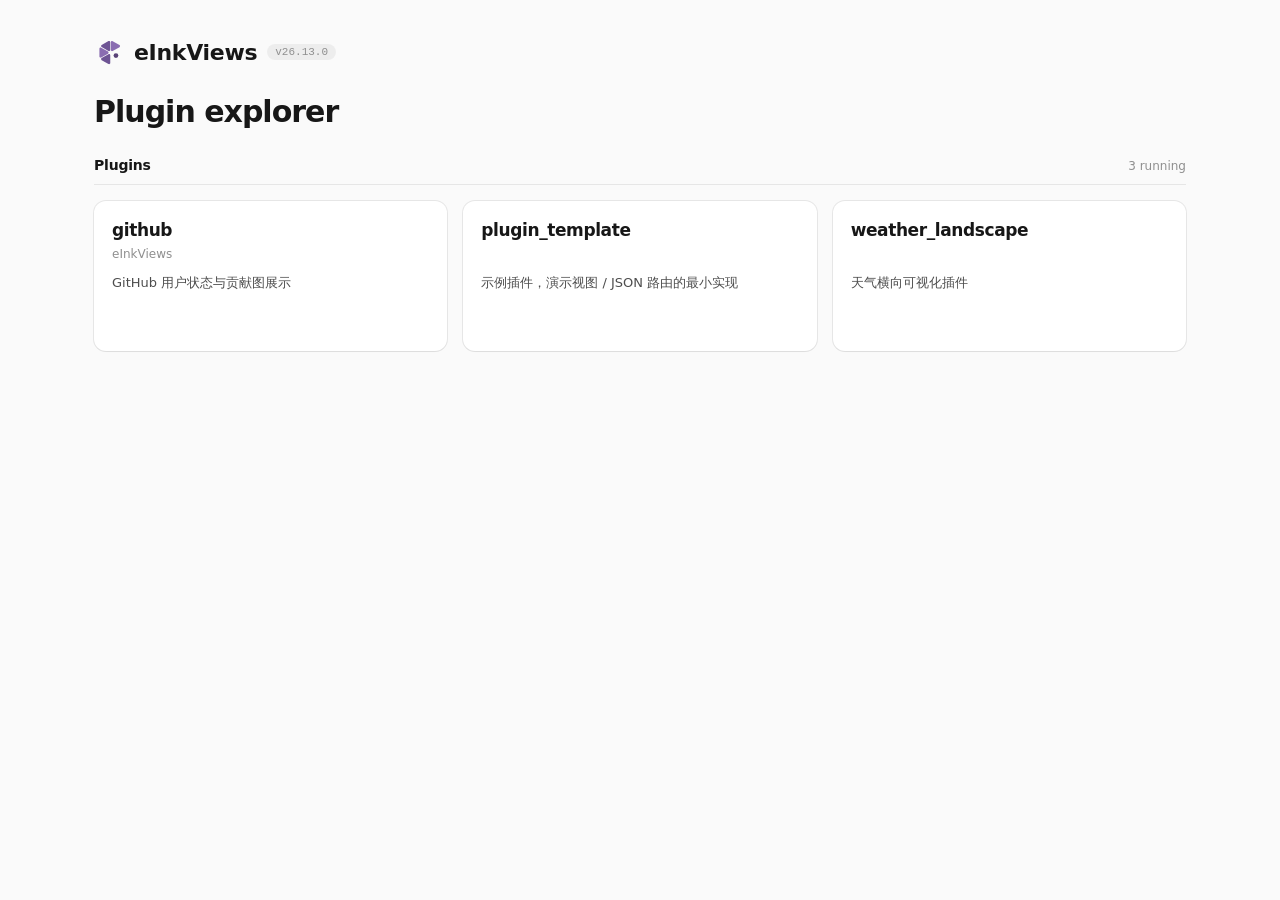
==== public/pages/explore.html @ c22cc6dc "00" ====
<!DOCTYPE html>
<html lang="en">
<head>
<meta charset="utf-8">
<meta name="viewport" content="width=device-width,initial-scale=1.0">
<title>Plugin explorer</title>
<style>

/* ============================================================
   Geist 设计令牌（唯一来源：面板、用户控制台、登录/注册/找回密码/首次改密页共用）
   ------------------------------------------------------------
   --ds-* 色阶/阴影/焦点环/动效全部取自 Vercel Geist 官方文档页面加载的 CSS bundle
   （vercel.com/geist/*）。浅色在 :root，深色在 .dark —— .dark 挂在 <html> 上，
   由 <script>(function(){try{var t=localStorage.getItem('ink_theme');if(t==='dark'||(t!=='light'&&window.matchMedia&&window.matchMedia('(prefers-color-scheme:dark)').matches))document.documentElement.className+=' dark'}catch(e){}})();</script> 在任何绘制之前定妥，因此不会闪一下白底再变黑。

   .dark 与 :root 的特异性相同（都是 0,1,0），靠**源序在后**取胜，所以 .dark 必须写在 :root 之后。

   下半段是**语义别名**（--bg/--fg/--line/...）：组件层只认这些名字，改主题时只动上面的原始令牌。
   别名一律写成 var(--ds-*) 的引用而不是字面量 —— 自定义属性在使用时才求值，.dark 覆盖原始令牌后
   别名自动跟着变，不必在 .dark 里再抄一遍。
   ============================================================ */
:root{
  /* ---------- 背景（Background 1 = 默认背景，Background 2 = 次级背景） ---------- */
  --ds-background-100:#fff;
  --ds-background-200:#fafafa;

  /* ---------- 灰阶 gray 100–1000 ---------- */
  --ds-gray-100:#f2f2f2;--ds-gray-200:#ebebeb;--ds-gray-300:#e6e6e6;--ds-gray-400:#eaeaea;
  --ds-gray-500:#c9c9c9;--ds-gray-600:#a8a8a8;--ds-gray-700:#8f8f8f;--ds-gray-800:#7d7d7d;
  --ds-gray-900:#4d4d4d;--ds-gray-1000:#171717;

  /* ---------- 灰阶 alpha（黑透明）：边框与 hover 底一律用它，深色下自动换成白透明 ---------- */
  --ds-gray-alpha-100:#0000000d;--ds-gray-alpha-200:#00000015;--ds-gray-alpha-300:#0000001a;
  --ds-gray-alpha-400:#00000014;--ds-gray-alpha-500:#00000036;--ds-gray-alpha-600:#0000003d;
  --ds-gray-alpha-700:#00000070;--ds-gray-alpha-800:#00000082;--ds-gray-alpha-900:#000000b3;
  --ds-gray-alpha-1000:#000000e8;

  /* ---------- 强调色 Blue（Vercel 蓝） ---------- */
  --ds-blue-100:#f0f7ff;--ds-blue-200:#eaf4ff;--ds-blue-300:#e0efff;--ds-blue-400:#cce7ff;
  --ds-blue-500:#97ccff;--ds-blue-600:#51aeff;--ds-blue-700:#0070f7;--ds-blue-800:#005edc;
  --ds-blue-900:#0064e2;--ds-blue-1000:#002453;

  /* ---------- 状态色：红 / 琥珀 / 绿 / 青 / 紫 / 粉 ---------- */
  --ds-red-100:#ffeef0;--ds-red-200:#ffe9ea;--ds-red-300:#ffe4e5;--ds-red-400:#ffd8d7;
  --ds-red-500:#ffb5b6;--ds-red-600:#ff6a6e;--ds-red-700:#fc0035;--ds-red-800:#e70022;
  --ds-red-900:#d60020;--ds-red-1000:#46000c;

  --ds-amber-100:#fff6e1;--ds-amber-200:#fff4d4;--ds-amber-300:#fff1c8;--ds-amber-400:#ffdd84;
  --ds-amber-500:#ffc85e;--ds-amber-600:#fa0;--ds-amber-700:#ffb200;--ds-amber-800:#f90;
  --ds-amber-900:#a64f00;--ds-amber-1000:#541c00;

  --ds-green-100:#ecfdec;--ds-green-200:#e5fce7;--ds-green-300:#d3fad1;--ds-green-400:#b9f5bc;
  --ds-green-500:#82eb8d;--ds-green-600:#4ce15e;--ds-green-700:#28a948;--ds-green-800:#279141;
  --ds-green-900:#107d32;--ds-green-1000:#00370d;

  --ds-teal-600:#00e2c4;--ds-teal-700:#00a694;
  --ds-purple-600:#c77dff;--ds-purple-700:#9f00f4;
  --ds-pink-600:#f97ea7;--ds-pink-700:#f22782;

  /* ---------- 阴影（官方六级 + 语义组合） ---------- */
  --ds-shadow-2xs:0px 1px 1px #0000000a;
  --ds-shadow-xs:0px 1px 2px #0000000a;
  --ds-shadow-small:0px 2px 2px #0000000a;
  --ds-shadow-medium:0px 2px 2px #0000000a,0px 8px 8px -8px #0000000a;
  --ds-shadow-large:0px 2px 2px #0000000a,0px 8px 16px -4px #0000000a;
  --ds-shadow-xl:0px 1px 1px #00000005,0px 4px 8px -4px #0000000a,0px 16px 24px -8px #0000000f;
  --ds-shadow-2xl:0px 1px 1px #00000005,0px 8px 16px -4px #0000000a,0px 24px 32px -8px #0000000f;

  /* ---------- 圆角 / 尺寸 / 间距 ---------- */
  --geist-radius:6px;
  --geist-radius-surface:12px;
  --geist-radius-fullscreen:16px;
  --geist-space:4px;--geist-space-2x:8px;--geist-space-3x:12px;--geist-space-4x:16px;
  --geist-space-6x:24px;--geist-space-8x:32px;
  --geist-size-small:32px;--geist-size-medium:36px;--geist-size-large:40px;

  /* ---------- 焦点环 / 动效 / 层级 ---------- */
  --ds-focus-color:var(--ds-blue-900);
  --ds-focus-ring:0 0 0 2px var(--ds-background-100),0 0 0 4px var(--ds-focus-color);
  --ds-motion-swift:cubic-bezier(.175,.885,.32,1.1);
  --motion-fast:.15s var(--ds-motion-swift);
  --motion-pop:.2s var(--ds-motion-swift);
  --ds-z-drawer:200;--ds-z-modal:300;--ds-z-menu:2001;--ds-z-toast:5000;--ds-z-tooltip:99999;

  /* ============ 语义别名（组件层只认这些） ============ */
  --sans:ui-sans-serif,system-ui,-apple-system,BlinkMacSystemFont,"Segoe UI",Roboto,"Helvetica Neue",Arial,"PingFang SC","Microsoft YaHei",sans-serif;
  --mono:ui-monospace,SFMono-Regular,"Segoe UI Mono",Menlo,Monaco,Consolas,"Liberation Mono","Courier New",monospace;

  --bg:var(--ds-background-200);        /* 页面底色 */
  --fg:var(--ds-gray-1000);             /* 主文字 */
  --fg2:var(--ds-gray-900);             /* 次级文字 */
  --fg3:var(--ds-gray-700);             /* 三级文字 / 图标 */
  --faint:var(--ds-gray-600);
  --line:var(--ds-gray-alpha-400);      /* 分隔线 / 控件描边 */
  --line-soft:var(--ds-gray-alpha-100); /* 表格行间细分隔 */
  --soft:var(--ds-gray-alpha-100);      /* hover 底 */
  --soft-2:var(--ds-gray-alpha-200);    /* 选中底（Geist 侧栏激活态就是这一档） */
  --track:var(--ds-gray-400);

  --blue:var(--ds-blue-700);--blue-deep:var(--ds-blue-800);--blue-soft:var(--ds-blue-300);
  --red:var(--ds-red-700);--red-deep:var(--ds-red-800);
  --green:var(--ds-green-700);
  --orange:var(--ds-amber-700);--orange-deep:var(--ds-amber-900);--orange-soft:var(--ds-amber-100);
  --violet:var(--ds-purple-700);

  --ring:0 0 0 1px var(--line);
  /* 遮罩层：浅色下压暗页面、深色下页面本来就是黑的，得压得更狠一点才看得出「页面被盖住」 */
  --scrim:rgba(23,23,23,.45);
  /* 顶栏底色（半透明 + 高斯模糊，滚动时内容从底下透出来）：与页面底色同系，带一点点透明度 */
  --topbar:rgba(250,250,250,.85);
  --card-shadow:0 0 0 1px var(--line),var(--ds-shadow-2xs);
  --sh-1:0 0 0 1px var(--line),var(--ds-shadow-2xs);
  --sh-2:0 0 0 1px var(--line),0 1px 1px #00000005,0 4px 8px -4px #0000000a,0 16px 24px -8px #0000000f;
  --sh-modal:0 0 0 1px var(--line),0 1px 1px #00000005,0 8px 16px -4px #0000000a,0 24px 32px -8px #0000000f;
  --r-sm:var(--geist-radius);--r-md:var(--geist-radius-surface);--r-lg:var(--geist-radius-fullscreen);
}
/* ---------- 深色：只覆盖原始令牌，别名自动跟着翻 ---------- */
.dark{
  --ds-background-100:#000;
  --ds-background-200:#000;

  --ds-gray-100:#1a1a1a;--ds-gray-200:#1f1f1f;--ds-gray-300:#292929;--ds-gray-400:#2e2e2e;
  --ds-gray-500:#454545;--ds-gray-600:#878787;--ds-gray-700:#8f8f8f;--ds-gray-800:#7d7d7d;
  --ds-gray-900:#a0a0a0;--ds-gray-1000:#ededed;

  --ds-gray-alpha-100:#ffffff0f;--ds-gray-alpha-200:#ffffff17;--ds-gray-alpha-300:#ffffff1a;
  --ds-gray-alpha-400:#ffffff14;--ds-gray-alpha-500:#ffffff36;--ds-gray-alpha-600:#ffffff3d;
  --ds-gray-alpha-700:#ffffff70;--ds-gray-alpha-800:#ffffff82;--ds-gray-alpha-900:#ffffffb3;
  --ds-gray-alpha-1000:#ffffffeb;

  --ds-blue-100:#06193a;--ds-blue-200:#022248;--ds-blue-300:#002f62;--ds-blue-400:#003771;
  --ds-blue-500:#004287;--ds-blue-600:#0090ff;--ds-blue-700:#0071f6;--ds-blue-800:#005fd8;
  --ds-blue-900:#50a8ff;--ds-blue-1000:#ebf6ff;

  --ds-red-100:#460008;--ds-red-600:#ff3a41;--ds-red-700:#f13242;--ds-red-800:#e2162a;
  --ds-red-900:#ff5e63;--ds-red-1000:#ffd5d8;

  --ds-amber-100:#291800;--ds-amber-600:#e99c00;--ds-amber-700:#ffb200;--ds-amber-800:#f90;
  --ds-amber-900:#f90;--ds-amber-1000:#fff3d9;

  --ds-green-100:#00330a;--ds-green-600:#4ce15e;--ds-green-700:#00ab3e;--ds-green-800:#009335;
  --ds-green-900:#00ca52;--ds-green-1000:#ddffd8;

  --ds-teal-600:#00e2c4;--ds-teal-700:#00a794;
  --ds-purple-600:#c77dff;--ds-purple-700:#9440d5;
  --ds-pink-600:#b90056;--ds-pink-700:#f12b82;

  --ds-focus-color:var(--ds-blue-900);  /* 深色 blue-900 = #50a8ff */
  --ds-focus-ring:0 0 0 2px var(--ds-background-100),0 0 0 4px var(--ds-focus-color);
  --scrim:rgba(0,0,0,.7);
  --topbar:rgba(0,0,0,.72);
}

/* ============ 共享 UI：浮层通知 / 弹窗 / 按钮态 ============ */
/* 滚动条统一隐藏：滚动本身照常可用（滚轮 / 触控板 / 键盘 / 触摸都不受影响），只是不画那根条。
   面板里存在多处内部滚动区（侧栏、弹窗、卡片背面），滚动条时有时无会让内容区宽度来回跳，
   同一次会话里也会出现两种粗细的条，故收口到这一处、所有页面口径一致。 */
*{scrollbar-width:none;-ms-overflow-style:none}
*::-webkit-scrollbar{width:0;height:0;display:none}
.toasts{position:fixed;top:16px;right:16px;z-index:500;display:flex;flex-direction:column;gap:10px;width:340px;max-width:calc(100vw - 32px);pointer-events:none}
.toast{display:flex;align-items:flex-start;gap:10px;padding:12px 13px;border-radius:12px;background:var(--ds-background-100);color:var(--fg,#171717);font-size:13px;line-height:1.5;box-shadow:var(--sh-2,0 0 0 1px rgba(0,0,0,.08),0 4px 8px rgba(0,0,0,.06));pointer-events:auto;animation:toastIn .22s cubic-bezier(.2,.8,.3,1)}
.toast.out{animation:toastOut .16s ease forwards}
@keyframes toastIn{from{opacity:0;transform:translateX(14px) scale(.98)}to{opacity:1;transform:none}}
@keyframes toastOut{to{opacity:0;transform:translateX(14px) scale(.98)}}
.toast .ic{width:18px;height:18px;border-radius:50%;flex-shrink:0;display:flex;align-items:center;justify-content:center;font-size:11px;font-weight:600;color:#fff;margin-top:1px}
/* success 走 link 蓝、info 走中性灰：两者都取蓝的话「成功」与「提示」在视觉上分不开 */
.toast.success .ic{background:var(--blue,#0070f3)}
.toast.error .ic{background:var(--red,#ee0000)}
.toast.info .ic{background:var(--fg3,#8f8f8f)}
.toast.warn .ic{background:var(--orange-deep,#ab570a)}
.toast .tx{flex:1;min-width:0;word-break:break-word}
.toast .tx b{display:block;font-weight:600;margin-bottom:2px}
.toast .x{cursor:pointer;color:var(--fg3,#8f8f8f);font-size:15px;line-height:1;padding:0 2px;flex-shrink:0}
.toast .x:hover{color:var(--fg,#171717)}
.modal-overlay{position:fixed;inset:0;background:var(--scrim,rgba(23,23,23,.45));z-index:400;display:flex;align-items:center;justify-content:center;padding:20px}
/* 全项目的内容型弹窗统一一档尺寸：固定宽 960px、固定高 640px，窄 / 矮视口靠 min() 自动
   收缩、不溢出。高度必须是 height（不是 min-height）：账号详情在 API Keys / 额度 / 用量 /
   设备 之间切换、各列表数据量不同，弹窗尺寸都要纹丝不动，内容超出就落在弹窗内滚动，
   绝不随内容多寡「蹦跳」。确认 / 告知框是刻意紧凑的另一档，见下方 .modal.confirm */
.modal{display:flex;flex-direction:column;background:var(--ds-background-100);border-radius:var(--r-lg,16px);padding:28px 30px;width:min(960px,100%);height:min(640px,86vh);overflow:hidden;box-shadow:var(--sh-2,0 0 0 1px rgba(0,0,0,.08),0 4px 8px rgba(0,0,0,.06));animation:modalIn .18s ease}
@keyframes modalIn{from{opacity:0;transform:scale(.97)}to{opacity:1;transform:scale(1)}}
/* 容器只为「把焦点接进弹窗」而可聚焦（tabindex=-1），不该画出焦点框 */
.modal:focus{outline:none}
/* 头部：标题 + 右上角 X，不参与滚动。X 因此永远钉在右上角，正文只在下方的
   .modal-body 里滚，滚动的字永远不会钻到 X 底下（不叠加、不遮挡） */
.modal-head{flex-shrink:0;display:flex;flex-wrap:wrap;align-items:flex-start;gap:12px;margin-bottom:16px}
/* 确认框的图标独占一行、压住标题（原样保留），所以让它占满整行把标题挤到下一行；
   单行间距由 head 的 gap 给出，图标自己不再留底边距 */
.modal-head .confirm-ic{flex-basis:100%;margin-bottom:0}
/* 正文：整个弹窗唯一可滚动的地方，内容不足时撑满剩余高度 */
.modal-body{flex:1;min-height:0;overflow-y:auto;display:flex;flex-direction:column}
.modal-body>*{flex-shrink:0}
/* 正文首行就是副标题时，别让它自己的负外边距把首行顶出滚动区 */
.modal-body>.modal-sub:first-child{margin-top:0}
/* 右上角 X：所有弹窗统一的关闭入口（openModal 注入，页面各自的 HTML 不再写关闭按钮） */
.modal-x{flex-shrink:0;margin-left:auto;width:28px;height:28px;display:inline-flex;align-items:center;justify-content:center;border:none;padding:0;border-radius:var(--r-sm);background:none;color:var(--fg3,#8f8f8f);font-size:18px;line-height:1;cursor:pointer;transition:background var(--motion-fast),color var(--motion-fast)}
.modal-x:hover{background:var(--soft,#f2f2f2);color:var(--fg,#171717)}
.modal-x:focus-visible{outline:none;box-shadow:var(--ds-focus-ring,0 0 0 2px #fff,0 0 0 4px #0070f3)}
.modal h3{font-size:16px;font-weight:600;letter-spacing:-.4px;margin-bottom:16px}
.modal-head h3{margin:0}
.modal label{display:block;font-size:12px;font-weight:500;margin:14px 0 6px;color:var(--fg2,#4d4d4d)}
.modal-actions{display:flex;gap:8px;margin-top:26px;justify-content:flex-end}
/* 底部操作条：同样不参与滚动，永远贴在弹窗底边（正文 flex:1 把它顶到最下面） */
.modal>.modal-actions{flex-shrink:0;margin-top:0;padding-top:24px}
/* 确认 / 告知框：刻意紧凑的另一档——height:auto 退出上面的固定高、min-height:0 退出最小高，
   只告知一两句话却撑成 640px 的空白反而难看 */
.modal.confirm{max-width:400px;height:auto;min-height:0;padding:22px;border-radius:var(--r-md,12px)}
.modal.confirm h3{margin-bottom:6px}
.modal.confirm .cd{font-size:14px;color:var(--fg2,#4d4d4d);line-height:1.6}
/* 弹窗标题下的一句说明：抵掉 h3 的 16px 下边距，把说明拉近标题、与正文拉开 */
.modal-sub{margin:-10px 0 14px}
.confirm-ic{width:34px;height:34px;border-radius:50%;display:flex;align-items:center;justify-content:center;font-size:16px;font-weight:600;color:#fff;background:var(--blue,#0070f3);margin-bottom:12px}
.modal.confirm.danger .confirm-ic{background:var(--red,#ee0000)}
.btn-danger-solid{background:var(--red,#ee0000);color:#fff;box-shadow:0 0 0 1px var(--red,#ee0000)}
.btn-danger-solid:hover{background:var(--red-deep,#c50000)}
.btn:disabled{opacity:.5;cursor:not-allowed}
.btn-primary:disabled,.btn-danger-solid:disabled{opacity:.45}
/* 无边框按钮：分页器、表格行内操作都用它；两个外壳（面板 / 用户控制台）都注入这一份 */
.btn-ghost{box-shadow:none;background:transparent;color:var(--fg2,#4d4d4d)}
.btn-ghost:hover{background:var(--soft,#f2f2f2);color:var(--fg,#171717)}
/* ============ 导航栏 logo ============ */
.logo-mark{width:20px;height:20px;flex-shrink:0;display:block}
/* ============ 密码可见切换 ============ */
/* .pw 承载输入框原本的下边距与横向布局，眼睛按钮贴在输入框右内缘。
   .pw-block 用于堆叠表单（登录 / 注册 / 首次改密页），行内表单（我的页的改密行）
   由 .apply-row>.pw 自己撑宽，两种布局同一套标记 */
.pw{position:relative;display:flex;align-items:center}
.pw>.input{padding-right:48px;margin-bottom:0}
.pw.pw-block{margin-bottom:12px}
.pw-eye{position:absolute;right:6px;top:50%;transform:translateY(-50%);border:none;background:none;
  font-family:inherit;font-size:12px;line-height:1;color:var(--fg3,#8f8f8f);cursor:pointer;padding:6px 4px;border-radius:4px}
.pw-eye:hover{color:var(--fg,#171717)}
.pw-eye:focus-visible{outline:none;box-shadow:var(--ds-focus-ring,0 0 0 2px #fff,0 0 0 4px #0070f3)}
/* ============ 分页条（各列表共用：管理面板 + 用户控制台都注入这一份） ============ */
.pager{justify-content:flex-end;gap:10px;margin-top:12px;flex-wrap:wrap}
.pager button:disabled{opacity:.4;cursor:not-allowed}
/* ============ 视觉隐藏（读屏可见） ============ */
/* 状态列只有一个色点，说明原本只挂在 title 上——空元素上的 title 并不保证被播报。
   圆点本体标 aria-hidden，语义改由紧随其后的这段文本承担，读屏只念一次 */
.sr-only{position:absolute;width:1px;height:1px;padding:0;margin:-1px;overflow:hidden;
  clip:rect(0 0 0 0);clip-path:inset(50%);white-space:nowrap;border:0}
/* ============ 减少动态效果 ============ */
/* 前庭敏感用户关掉位移与淡入：切页、弹窗、通知都不再移动，只保留颜色类的即时反馈 */
@media (prefers-reduced-motion: reduce){
  *,*::before,*::after{animation-duration:.001ms!important;animation-iteration-count:1!important;transition-duration:.001ms!important}
}

*{box-sizing:border-box;margin:0;padding:0}
body{font-family:var(--sans);background:var(--bg);color:var(--fg);min-height:100vh}
.wrap{max-width:1140px;margin:0 auto;padding:36px 24px 72px}
/* 顶栏：logo 回首页，右侧给一个登录入口（访客页唯一的跳出点） */
.hd{display:flex;align-items:center;gap:10px;margin-bottom:26px}
.hd .brand{display:flex;align-items:center;gap:8px;font-size:15px;font-weight:600;letter-spacing:-.3px;color:var(--fg);text-decoration:none}
.hd .brand:hover{opacity:.75}
/* 顶栏品牌放大：只动访客页顶栏这一处——共享层的 .logo-mark 是全局 20×20
   （侧栏、概览缩略图都在用），不能改。高度必须一起给：这个 svg 的 viewBox 是竖版，
   只改宽度的话高度仍被 20px 钉住、图形反而更小，宽度也白留 */
.hd .brand .logo-mark{width:32px;height:32px}
.hd .brand>span{font-size:22px}
.hd .sp{flex:1}
.hd .lnk{font-size:13px;color:var(--fg2);text-decoration:none;padding:7px 14px;border-radius:var(--r-sm);box-shadow:inset 0 0 0 1px var(--line);transition:all var(--motion-fast)}
.hd .lnk:hover{color:var(--fg);background:var(--soft)}
/* 框架版本号：挂在顶栏品牌旁，说明这一页由哪个框架版本渲染。
   等宽小字 + 淡色胶囊，不抢标题与卡片的层级 */
.hd .ver{font-family:var(--mono);font-size:11px;color:var(--fg3);padding:2px 8px;border-radius:999px;background:var(--soft);align-self:center}
h1{font-size:30px;font-weight:600;letter-spacing:-1px}
/* 分区栏：页头（这一页是什么）与卡片网格（有哪些插件）之间的结构线。
   没有它时，标题、数量、卡片是三层同样口吻的堆叠，层次读不出来 */
.secbar{display:flex;align-items:baseline;justify-content:space-between;gap:12px;
  margin-top:28px;padding-bottom:11px;border-bottom:1px solid var(--line)}
.secbar-t{font-size:14px;font-weight:600;letter-spacing:-.2px;color:var(--fg)}
.secbar-c{font-size:12px;color:var(--fg3)}
/* 网格：宽屏一行三个，窄屏逐级降到两列 / 单列。卡片高度由内容（四段固定行数）决定，
   不再用 aspect-ratio 撑正方形——内容之外的地方全成了空白 */
.grid{display:grid;grid-template-columns:repeat(3,1fr);gap:16px;margin-top:16px}
.empty{font-size:13px;color:var(--fg3);padding:32px 0}
/* ============ 卡片（单面，点击开弹窗） ============ */
/* 高度不靠 aspect-ratio 撑：四段各自的行数是硬上限——标题 1 行、作者 1 行、描述 3 行、
   用户组 2 行，加起来高度恒定，同一行的卡片因此天然齐平，内容超了截断 */
.xcard{display:flex;flex-direction:column;padding:18px;border-radius:var(--r-md);
  background:var(--ds-background-100);box-shadow:var(--sh-1);cursor:pointer;outline:none;overflow:hidden;
  transition:box-shadow var(--motion-fast),transform var(--motion-fast)}
.xcard:hover{box-shadow:var(--sh-2);transform:translateY(-1px)}
.xcard:focus-visible{box-shadow:var(--ds-focus-ring)}
/* 名称一行；作者一行——**没有作者也占着这一行的高度**，否则有 / 没作者的卡片会差出一行 */
.xname{flex-shrink:0;font-size:17px;font-weight:600;letter-spacing:-.4px;line-height:22px;height:22px;
  overflow:hidden;text-overflow:ellipsis;white-space:nowrap}
.xby{flex-shrink:0;margin-top:4px;font-size:12px;line-height:18px;height:18px;color:var(--fg3);
  overflow:hidden;text-overflow:ellipsis;white-space:nowrap}
/* 描述固定三行：短的留白、长的在第三行收省略号，卡片高度不随描述长短变 */
.xdesc{flex-shrink:0;margin-top:10px;font-size:13px;line-height:20px;height:60px;color:var(--fg2);
  overflow:hidden;display:-webkit-box;-webkit-line-clamp:3;-webkit-box-orient:vertical}
/* 可用用户组直接铺标签、不再先写一行「可用用户组」：固定两行高度，超出的组裁掉。
   align-content:flex-end——单排标签沉在第二排（底部）对齐，只有一排放不下、
   溢出成两排时才从第一排开始铺满这两排 */
.xtags{flex-shrink:0;display:flex;flex-wrap:wrap;align-content:flex-end;gap:6px;margin-top:10px;
  height:48px;overflow:hidden}
.xtags .xnone{font-size:12px;color:var(--fg3)}
.chip{display:inline-block;font-size:11px;line-height:1.7;padding:1px 8px;border-radius:999px;
  background:var(--soft);color:var(--fg2);box-shadow:inset 0 0 0 1px var(--line)}
/* 「全部用户组」用蓝色区分：它是一条覆盖全组的结论，与逐个列出的组名不是一回事 */
.chip-all{background:var(--blue-soft);color:var(--blue);box-shadow:none}
/* ============ 明细弹窗 ============ */
/* 宽屏居中定宽，窄屏（媒体查询里）边距收窄、铺满可用宽度；超出高度只滚正文，
   标题与关闭按钮留在原地 */
.xmodal{position:fixed;inset:0;z-index:300;display:flex;align-items:center;justify-content:center;padding:24px}
.xmodal[hidden]{display:none}
.xm-bg{position:absolute;inset:0;background:var(--scrim)}
.xm-box{position:relative;display:flex;flex-direction:column;width:100%;max-width:640px;max-height:calc(100vh - 48px);
  background:var(--ds-background-100);border-radius:var(--r-lg);box-shadow:var(--sh-2);overflow:hidden}
.xm-hd{flex-shrink:0;display:flex;align-items:flex-start;gap:10px;padding:18px 20px;border-bottom:1px solid var(--line-soft)}
.xm-ttl{flex:1;min-width:0}
.xm-name{display:block;font-size:17px;font-weight:600;letter-spacing:-.3px;overflow:hidden;text-overflow:ellipsis;white-space:nowrap}
.xm-meta{display:block;margin-top:4px;font-size:12px;color:var(--fg3)}
.xm-x{flex-shrink:0;width:28px;height:28px;display:inline-flex;align-items:center;justify-content:center;border:none;padding:0;
  border-radius:var(--r-sm);background:none;color:var(--fg3);font-size:18px;line-height:1;cursor:pointer;transition:all var(--motion-fast)}
.xm-x:hover{color:var(--fg);background:var(--soft)}
.xm-bd{flex:1;min-height:0;overflow-y:auto;padding:2px 20px 22px}
/* 弹窗两段：路由是主角（深色 + 稍大），插件参数次之 */
.sec{font-size:12px;font-weight:600;letter-spacing:-.1px;color:var(--fg2);margin:16px 0 8px}
.rt{display:flex;align-items:flex-start;gap:8px;padding:7px 0;border-bottom:1px solid var(--line-soft)}
.rt:last-child{border-bottom:none}
.rt .m{flex-shrink:0;font-family:var(--mono);font-size:10px;line-height:1.8;color:var(--fg3);background:var(--soft);
  padding:0 5px;border-radius:4px;margin-top:1px}
.rtb{flex:1;min-width:0}
.rt .p{display:block;font-family:var(--mono);font-size:12px;line-height:1.6;color:var(--fg);word-break:break-all}
/* 从属层：尺寸属于「这条路由的可选项」，缩进挂在路由下面，用左侧竖线表达从属关系 */
.rtsub{display:flex;flex-wrap:wrap;align-items:center;gap:6px;margin-top:6px;padding-left:10px;
  border-left:2px solid var(--line)}
.rtsub-k{font-size:10px;color:var(--fg3)}
.rtsub-v{font-family:var(--mono);font-size:11px;color:var(--fg2);background:var(--soft);padding:1px 6px;border-radius:4px}
/* 参数只列名字：默认值是插件自带的、装完就不会变，列出来只会盖过参数名本身 */
.pmrow{display:flex;flex-wrap:wrap;gap:6px}
.pmk{font-family:var(--mono);font-size:11px;color:var(--fg2);background:var(--soft);padding:2px 7px;border-radius:4px}
.none{font-size:12px;color:var(--fg3);padding:4px 0}
@media (max-width:900px){.grid{grid-template-columns:repeat(2,1fr)}}
@media (max-width:560px){
  .wrap{padding:24px 16px 56px}
  .grid{grid-template-columns:1fr;gap:12px}
  .xmodal{padding:10px}
  .xm-box{max-height:calc(100vh - 20px);border-radius:var(--r-md)}
  .xm-hd{padding:14px 14px}
  .xm-bd{padding:0 14px 18px}
}
</style>
<script>(function(){try{var t=localStorage.getItem('ink_theme');if(t==='dark'||(t!=='light'&&window.matchMedia&&window.matchMedia('(prefers-color-scheme:dark)').matches))document.documentElement.className+=' dark'}catch(e){}})();</script>
</head>
<body>
<div class="wrap">
  <div class="hd">
    <a class="brand" href="/"><svg class="logo-mark" viewBox="7 -3 128 161.6217803955078" width="20" height="20" aria-hidden="true" focusable="false"><path fill="#8A6DB1" d="M61 86.1962L26.5 106.115C22.5 108.424 17.5 105.537 17.5 100.919L17.5 61.0814C17.5 56.4626 22.5 53.5759 26.5 55.8853L61 75.8038C65 78.1133 65 83.8867 61 86.1962Z"/><path fill="#8A6DB1" d="M119 53.1962L84.5 73.1147C80.5 75.4241 75.5 72.5374 75.5 67.9186L75.5 28.0814C75.5 23.4626 80.5 20.5759 84.5 22.8853L119 42.8038C123 45.1132 123 50.8868 119 53.1962Z"/><path fill="#6E5494" d="M72.3109 27.8923L72.3109 67.7295C72.3109 72.3483 67.3109 75.235 63.3109 72.9256L28.8109 53.007C24.8109 50.6976 24.8109 44.9241 28.8109 42.6147L63.3109 22.6962C67.3109 20.3867 72.3109 23.2735 72.3109 27.8923Z"/><path fill="#6E5494" d="M72.3109 93.8923L72.3109 133.729C72.3109 138.348 67.3109 141.235 63.3109 138.926L28.8109 119.007C24.8109 116.698 24.8109 110.924 28.8109 108.615L63.3109 88.6962C67.3109 86.3867 72.3109 89.2735 72.3109 93.8923Z"/><circle cx="101" cy="96" r="12" fill="#5A4378"/></svg><span>eInkViews</span></a>
    <span class="ver">v26.13.0</span>
    <span class="sp"></span>
    
  </div>
  <h1>Plugin explorer</h1>
  <div class="secbar">
    <span class="secbar-t">Plugins</span>
    <span class="secbar-c">3 running</span>
  </div>
  <div class="grid" id="explore-grid">
<article class="xcard" tabindex="0" role="button" data-meta="1.0.0 · eInkViews · 1 routes" aria-label="github"><span class="xname">github</span><span class="xby">eInkViews</span><p class="xdesc">GitHub 用户状态与贡献图展示</p><template class="xdetail"><div class="sec">Routes</div><div class="rt"><span class="m">GET</span><div class="rtb"><span class="p">/github/view/dashboard</span><div class="rtsub"><span class="rtsub-k">Sizes</span><span class="rtsub-v">h2xl</span><span class="rtsub-v">hxl</span></div></div></div><div class="sec">Plugin parameters</div><div class="pmrow"><span class="pmk">username</span></div></template></article><article class="xcard" tabindex="0" role="button" data-meta="1.0.0 · 3 routes" aria-label="plugin_template"><span class="xname">plugin_template</span><span class="xby"></span><p class="xdesc">示例插件，演示视图 / JSON 路由的最小实现</p><template class="xdetail"><div class="sec">Routes</div><div class="rt"><span class="m">GET</span><div class="rtb"><span class="p">/plugin_template/json/demojson</span></div></div><div class="rt"><span class="m">GET</span><div class="rtb"><span class="p">/plugin_template/view/detail</span><div class="rtsub"><span class="rtsub-k">Sizes</span><span class="rtsub-v">h2xl</span><span class="rtsub-v">hxl</span></div></div></div><div class="rt"><span class="m">GET</span><div class="rtb"><span class="p">/plugin_template/view/summary</span><div class="rtsub"><span class="rtsub-k">Sizes</span><span class="rtsub-v">h2xl</span><span class="rtsub-v">hxl</span></div></div></div><div class="sec">Plugin parameters</div><div class="pmrow"><span class="pmk">a</span><span class="pmk">b</span><span class="pmk">left</span><span class="pmk">note</span><span class="pmk">right</span><span class="pmk">subtitle</span><span class="pmk">title</span><span class="pmk">tz</span></div></template></article><article class="xcard" tabindex="0" role="button" data-meta="1.0.0 · 1 routes" aria-label="weather_landscape"><span class="xname">weather_landscape</span><span class="xby"></span><p class="xdesc">天气横向可视化插件</p><template class="xdetail"><div class="sec">Routes</div><div class="rt"><span class="m">GET</span><div class="rtb"><span class="p">/weather_landscape/view/weather_landscape</span><div class="rtsub"><span class="rtsub-k">Sizes</span><span class="rtsub-v">h2xl</span><span class="rtsub-v">hxl</span></div></div></div><div class="sec">Plugin parameters</div><div class="pmrow"><span class="pmk">key</span><span class="pmk">lat</span><span class="pmk">lon</span><span class="pmk">pressure_max</span><span class="pmk">pressure_min</span><span class="pmk">units</span></div></template></article>
  </div>
</div>
<div class="xmodal" id="xmodal" hidden>
  <div class="xm-bg" data-act="xmodal-close"></div>
  <div class="xm-box" role="dialog" aria-modal="true" aria-labelledby="xm-name">
    <div class="xm-hd">
      <div class="xm-ttl">
        <span class="xm-name" id="xm-name"></span>
        <span class="xm-meta" id="xm-meta"></span>
      </div>
      <button class="xm-x" type="button" data-act="xmodal-close" title="Close" aria-label="Close">&times;</button>
    </div>
    <div class="xm-bd" id="xm-bd"></div>
  </div>
</div>
<script type="application/json" id="i18n-data">{"alert.ok": "Got it", "btn.cancel": "Cancel", "btn.close": "Close", "btn.confirm": "Confirm", "btn.copy": "Copy", "confirm.title": "Confirm", "confirm.type_after": "to confirm", "confirm.type_before": "Type", "empty.member_logs": "No membership changes yet", "explore.login": "Login / Register", "explore.section_plugins": "Plugins", "explore.title": "Plugin explorer", "member.action_activate": "Code activation", "member.action_expire": "Expiry revert", "member.action_other": "Change", "member.action_set": "Admin change", "member.chg_exp": "Expiry {v}", "member.chg_fallback": "Fallback {v}", "member.chg_group": "Group {name}", "member.col_admin": "Operator", "member.col_change": "Change", "member.col_reason": "Reason", "member.col_time": "Time", "member.col_type": "Type", "member.forever": "Permanent", "member.group_n": "Group #{n}", "member.join_sep": "; ", "member.no_transfer": "No fallback", "member.system": "System", "msg.copied": "Copied to clipboard", "msg.copy_failed": "Copy failed, please select it manually", "msg.processing": "Working…", "msg.session_expired": "Request failed or the session has expired, please sign in again", "pager.first": "First", "pager.info": "{cur} / {total} · {n} total", "pager.last": "Last", "pager.next": "Next", "pager.prev": "Prev", "pw.hide": "Hide password", "pw.show": "Show password", "theme.to_dark": "Switch to dark", "theme.to_light": "Switch to light", "user.evkey_limit_n": "{n} keys", "user.forbidden": "Disabled", "user.period_day": "daily", "user.period_month": "monthly", "user.period_short_day": "day", "user.period_short_month": "month", "user.period_short_week": "week", "user.period_short_year": "year", "user.period_trial_short": "total", "user.period_week": "weekly", "user.period_year": "yearly", "user.quota_period": "{n}/{period}", "user.quota_trial": "{n}/total", "user.unlimited": "Unlimited"}</script>
<script>
/* ============ i18n：服务端按当前语言把整份注册表注入 #i18n-data ============ */
var I18N={};
(function(){
  var el=document.getElementById('i18n-data');
  if(!el)return;
  try{I18N=JSON.parse(el.textContent)||{}}catch(e){I18N={}}
})();
/* 取词：缺键回落第二参数，再缺就把键名原样返回——界面上露出键名，好过一片空白。
   骨架（HTML 标记）里的取词由服务端按 T: 前缀标记替换完成，这里只管脚本动态拼出来的
   文案，两边读的是同一份注册表，不会各写一套 */
function T(k,fb,fmt){
  var v=I18N[k];
  if(v===undefined||v===null||v==='')v=(fb===undefined?k:fb);
  if(fmt)v=String(v).replace(/\{(\w+)\}/g,function(m,g){return fmt[g]===undefined?m:fmt[g]});
  return v;
}
/* ============ 共享 UI：请求工具 / 通知 / 弹窗 ============ */
/* 统一请求包装：先解析响应体，再决定要不要兜底，解析失败一律归一为 {success:false}
   后 resolve（否则 r.json() 抛错会让调用方的 Promise 被拒，只读刷新就永久停在「加载中」）。
   注意不能先按 r.ok 拦：后端统一错误出口对 4xx/5xx 也返回 {success:false,message,code}，
   先拦会把「已存在同名用户组」这类具体原因一起吞掉，只剩一句「会话已失效」。
   真正需要兜底的是响应体不是 JSON 的情况——会话过期被重定向到登录页拿到的是 HTML。 */
function _reqJson(u,opt){
  return fetch(u,opt).then(function(r){
    return r.json().then(function(d){
      if(d&&typeof d==='object')return d;
      return {success:false,message:T('msg.session_expired','请求失败或会话已失效，请重新登录'),code:r.status};
    },function(){
      return {success:false,message:T('msg.session_expired','请求失败或会话已失效，请重新登录'),code:r.status};
    });
  });
}
var R={
  get:function(u){return _reqJson(u)},
  post:function(u,d){return _reqJson(u,{method:'POST',headers:{'Content-Type':'application/json'},body:JSON.stringify(d||{})})},
  put:function(u,d){return _reqJson(u,{method:'PUT',headers:{'Content-Type':'application/json'},body:JSON.stringify(d||{})})},
  del:function(u){return _reqJson(u,{method:'DELETE'})}
};
/* ============ 时间格式化 / 登录态（管理端与用户控制台两份外壳共用，只此一份） ============ */
/* 库里存的一律是 UTC（ISO 带 Z 或 SQLite 的 'YYYY-MM-DD HH:MM:SS'），展示时换算到配置时区。
   TZ_OFFSET 是各页面外壳声明的全局量，本函数在调用时才读它，与声明顺序无关 */
function fmtDT(d){
  if(!d)return '-';
  var s=String(d).trim();if(!s)return '-';
  /* 毫秒以下精度各浏览器解析不一致，展示只到秒，直接抹掉小数部分 */
  var iso=s.replace(' ','T').replace(/\.\d+/,'');
  if(!/[Zz]$|[+-]\d{2}:?\d{2}$/.test(iso))iso+='Z';
  var t=Date.parse(iso);
  if(isNaN(t))return s.replace('T',' ').substring(0,19);
  var off=(TZ_OFFSET===null)?(-new Date().getTimezoneOffset()/60):TZ_OFFSET;
  return new Date(t+off*3600000).toISOString().replace('T',' ').substring(0,19);
}
function doLogout(){
  R.post('/admin/api/auth/logout').then(function(){window.location.href='/login'});
}
function esc(s){return String(s===null||s===undefined?'':s).replace(/&/g,'&amp;').replace(/</g,'&lt;').replace(/>/g,'&gt;').replace(/"/g,'&quot;').replace(/'/g,'&#39;')}
function num(n){return (parseInt(n)||0).toLocaleString('en-US')}
/* ============ 状态圆点 ============ */
/* 表格状态列只有一个色点：hover 说明放 title（鼠标侧），语义文本放紧随其后的 .sr-only
   （读屏侧），圆点本体 aria-hidden 以免两边被念两遍。
   新增状态列一律用它，不要再直写 <i class="dot ...">——漏一个 .sr-only，那一列对读屏就是空的 */
function dotHtml(cls,text){
  var t=esc(text);
  return '<i class="dot '+cls+'" title="'+t+'" aria-hidden="true"></i><span class="sr-only">'+t+'</span>';
}
/* ============ 分页（各列表共用） ============ */
/* 一份状态表 + 每张列表注册一个「按当前页重绘」的回调：翻页只重绘那张表，
   不动同一页面上的其它内容（弹窗里的列表翻页也不会把表单里填了一半的内容清掉） */
var _pg={},_pgRender={};
function pgPage(key){return _pg[key]||1}
function pgBar(key,total,per){
  var tp=Math.max(1,Math.ceil(total/per)),cp=Math.min(pgPage(key),tp);
  _pg[key]=cp;
  function b(label,p,disabled){
    return '<button class="btn btn-sm btn-ghost" data-act="pg-go" data-key="'+key+'" data-p="'+p+'"'+(disabled?' disabled':'')+'>'+label+'</button>';
  }
  return '<div class="flex pager">'+b(T('pager.first','首页'),1,cp<=1)+b(T('pager.prev','上一页'),cp-1,cp<=1)+
    '<span class="dim small">'+T('pager.info','{cur} / {total} 页 · 共 {n} 条',{cur:cp,total:tp,n:num(total)})+'</span>'+
    b(T('pager.next','下一页'),cp+1,cp>=tp)+b(T('pager.last','末页'),tp,cp>=tp)+'</div>';
}
/** 前端分页：返回当前页数据与分页条 HTML */
function pgSlice(items,key,per){
  var total=items.length,tp=Math.max(1,Math.ceil(total/per)),cp=Math.min(pgPage(key),tp);
  _pg[key]=cp;
  return {rows:items.slice((cp-1)*per,cp*per),bar:pgBar(key,total,per)};
}
/* 翻页事件：用户控制台与登录页没有面板那套事件委托，这里自带一份 */
document.addEventListener('click',function(e){
  var el=e.target.closest?e.target.closest('[data-act="pg-go"]'):null;
  if(!el)return;
  _pg[el.dataset.key]=Math.max(1,parseInt(el.dataset.p)||1);
  var rf=_pgRender[el.dataset.key];if(rf)rf();
});
/* ============ 浮层通知：固定右上角，不占用页面布局，不挤压其它元素 */
function toast(msg,type,title){
  var wrap=document.getElementById('toasts');
  if(!wrap){
    wrap=document.createElement('div');wrap.id='toasts';wrap.className='toasts';
    // 浮层通知不入焦点流，读屏用户只能靠 live region 知道「刚才那步成功了没」
    wrap.setAttribute('role','status');wrap.setAttribute('aria-live','polite');
    document.body.appendChild(wrap);
  }
  var t=type||'info';
  var glyph={success:'✓',error:'!',warn:'!',info:'i'}[t]||'i';
  var el=document.createElement('div');el.className='toast '+t;
  // 失败是「出了事」，单独用 alert 让读屏打断当前播报；其余按 polite 排队念
  if(t==='error'){el.setAttribute('role','alert');el.setAttribute('aria-live','assertive')}
  el.innerHTML='<span class="ic">'+glyph+'</span><div class="tx">'+(title?'<b>'+esc(title)+'</b>':'')+esc(msg)+'</div><span class="x">×</span>';
  wrap.appendChild(el);
  var timer=setTimeout(close,t==='error'?5000:2800);
  function close(){clearTimeout(timer);if(!el.parentNode)return;el.classList.add('out');setTimeout(function(){if(el.parentNode)el.parentNode.removeChild(el)},170)}
  el.querySelector('.x').addEventListener('click',close);
  return el;
}
/* 复制文本：优先 Clipboard API；自托管 prod 常以 http://ip:5000 直连，非安全上下文下
   navigator.clipboard 为 undefined，调用即抛 TypeError，故回退 execCommand('copy')，
   仍失败给明确提示，而不是静默失败、让用户以为已复制 */
function _legacyCopy(text){
  try{
    var ta=document.createElement('textarea');
    ta.value=text;ta.setAttribute('readonly','');
    ta.style.position='fixed';ta.style.top='-1000px';ta.style.opacity='0';
    document.body.appendChild(ta);
    ta.select();ta.setSelectionRange(0,ta.value.length);
    var ok=document.execCommand('copy');
    document.body.removeChild(ta);
    return ok;
  }catch(e){return false}
}
function copyText(text,okMsg){
  var t=String(text==null?'':text);
  function ok(){toast(okMsg||T('msg.copied','已复制到剪贴板'),'success')}
  function fail(){toast(T('msg.copy_failed','复制失败，请手动选择'),'error')}
  if(navigator.clipboard&&navigator.clipboard.writeText){
    navigator.clipboard.writeText(t).then(ok,function(){if(_legacyCopy(t))ok();else fail()});
  }else if(_legacyCopy(t))ok();else fail();
}
/* 焦点陷阱：Tab 在弹窗内循环（背后页面此时被遮住，Tab 过去等于焦点凭空消失）。
   关闭时把焦点还给打开弹窗前的那个元素——否则焦点掉回 <body>，键盘用户得从头 Tab 一遍 */
function _trapFocus(ov){
  var prev=document.activeElement,box=ov.querySelector('.modal');
  // 先把焦点移进弹窗：焦点留在触发按钮上时，Tab 的起点在弹窗外，陷阱拦不住第一步
  if(box){box.setAttribute('tabindex','-1');try{box.focus({preventScroll:true})}catch(e){box.focus()}}
  ov.addEventListener('keydown',function(e){
    if(e.key!=='Tab')return;
    var f=ov.querySelectorAll('a[href],button:not([disabled]),input:not([disabled]),select:not([disabled]),textarea:not([disabled]),[tabindex]:not([tabindex="-1"])');
    if(!f.length)return;
    var first=f[0],last=f[f.length-1],cur=document.activeElement;
    // 焦点还在容器上（刚打开）或已经跑到弹窗外：按方向补到另一端
    var edge=(!ov.contains(cur))||cur===box;
    if(e.shiftKey){if(cur===first||edge){e.preventDefault();last.focus()}}
    else if(cur===last||edge){e.preventDefault();first.focus()}
  });
  var raw=ov.remove.bind(ov);
  ov.remove=function(){raw();if(prev&&prev.focus)prev.focus()};
}
/* 「取消」的统一入口：Esc、点遮罩、底部取消按钮都走这里——放弃改动并把弹窗关掉。
   先派发 modal-esc 让确认类弹窗 resolve(false)，再移除遮罩 */
function _closeOverlay(ov){
  ov.dispatchEvent(new Event('modal-esc'));
  ov.remove();
}
/* 打开弹窗。
   右上角 X 的语义是「取消并关闭」：放弃本窗改动，与点遮罩、按 Esc 同走 _closeOverlay。
   要保存必须显式点底部操作条里的「保存」，各页自己绑定的保存逻辑照旧（成功才关、
   失败留在弹窗报错、按钮 disabled 时不提交）。
   DOM 结构固定为 头部（标题 + X）/ 正文（唯一滚动区）/ 底部操作条，X 与操作条都不滚动。 */
function openModal(inner,id){
  var ov=document.createElement('div');ov.className='modal-overlay';if(id)ov.id=id;
  // role/aria-modal：让读屏把这里当独立的一层，不再去念背后被遮住的页面
  ov.setAttribute('role','dialog');ov.setAttribute('aria-modal','true');
  ov.innerHTML='<div class="modal">'+inner+'</div>';
  var box=ov.querySelector('.modal');
  var head=document.createElement('div');head.className='modal-head';
  var x=document.createElement('button');
  x.type='button';x.className='modal-x';x.innerHTML='&times;';
  var xlab=esc(T('btn.close','关闭'));x.title=xlab;x.setAttribute('aria-label',xlab);
  head.appendChild(x);
  var body=document.createElement('div');body.className='modal-body';
  var acts=null;
  while(box.firstChild){
    var n=box.removeChild(box.firstChild);
    // 标题与确认框图标一起进头部：图标靠 CSS 独占一行（压住标题），标题与 X 同处第二行。
    // 各自最多收一个，页面重复写了也不挤进头部
    var isH3=n.nodeType===1&&n.tagName==='H3';
    var isIc=n.nodeType===1&&n.classList.contains('confirm-ic');
    if((isH3&&!head.querySelector('h3'))||(isIc&&!head.querySelector('.confirm-ic')))head.insertBefore(n,x);
    else if(n.nodeType===1&&n.classList.contains('modal-actions'))acts=n;
    else body.appendChild(n);
  }
  box.appendChild(head);box.appendChild(body);if(acts)box.appendChild(acts);
  // X = 取消并关闭：与底部「取消」完全等价，放弃改动后关掉；保存走底部操作条的保存按钮
  x.addEventListener('click',function(){_closeOverlay(ov)});
  ov.addEventListener('mousedown',function(e){ov._down=(e.target===ov)});
  ov.addEventListener('click',function(e){if(e.target===ov&&ov._down)_closeOverlay(ov)});
  document.body.appendChild(ov);
  _trapFocus(ov);
  return ov;
}
/* 确认弹窗：替代原生 confirm，返回 Promise<boolean>；requireText 用于不可逆操作 */
function uiConfirm(o){
  o=o||{};
  return new Promise(function(resolve){
    var danger=!!o.danger,need=o.requireText||'';
    var h='<div class="confirm-ic">'+(danger?'!':'?')+'</div><h3>'+esc(o.title||T('confirm.title','确认操作'))+'</h3>'+
      '<div class="cd">'+esc(o.message||'')+'</div>'+
      (need?'<label>'+esc(T('confirm.type_before','输入'))+' <span class="mono">'+esc(need)+'</span> '+esc(T('confirm.type_after','以确认'))+'</label><input class="input" id="cf-text" autocomplete="off" style="width:100%">':'')+
      '<div class="modal-actions"><button class="btn" data-act="cf-no">'+esc(o.cancelText||T('btn.cancel','取消'))+'</button>'+
      '<button class="btn '+(danger?'btn-danger-solid':'btn-primary')+'" data-act="cf-yes"'+(need?' disabled':'')+'>'+esc(o.confirmText||T('btn.confirm','确认'))+'</button></div>';
    var ov=openModal(h,'cf-modal');
    var box=ov.querySelector('.modal');box.classList.add('confirm');if(danger)box.classList.add('danger');
    var yes=ov.querySelector('[data-act="cf-yes"]');
    var done=function(v){if(ov.parentNode)ov.remove();resolve(v)};
    ov.querySelector('[data-act="cf-no"]').addEventListener('click',function(){done(false)});
    ov.querySelector('[data-act="cf-yes"]').addEventListener('click',function(){done(true)});
    ov.addEventListener('click',function(e){if(e.target===ov)setTimeout(function(){if(!ov.parentNode)resolve(false)},0)});
    ov.addEventListener('modal-esc',function(){done(false)});
    if(need){
      var inp=ov.querySelector('#cf-text');inp.focus();
      inp.addEventListener('input',function(){yes.disabled=inp.value.trim()!==need});
      inp.addEventListener('keydown',function(e){if(e.key==='Enter'&&!yes.disabled)done(true)});
    }
  });
}
/* 纯告知弹窗：只有「知道了」。自带关闭绑定，不依赖各页面自己的事件委托 */
function alertModal(title,message){
  var ov=openModal('<div class="confirm-ic">!</div><h3>'+esc(title)+'</h3>'+
    '<div class="cd">'+esc(message||'')+'</div>'+
    '<div class="modal-actions"><button class="btn btn-primary" id="alert-ok">'+esc(T('alert.ok','知道了'))+'</button></div>');
  ov.querySelector('.modal').classList.add('confirm');
  ov.querySelector('#alert-ok').addEventListener('click',function(){ov.remove()});
  return ov;
}
/* 弹窗内回车提交 / 自动聚焦首个输入框 */
function modalForm(ov,submit){
  var f=ov.querySelector('input:not([type=hidden]),select,textarea');if(f)f.focus();
  ov.addEventListener('keydown',function(e){
    if(e.key!=='Enter')return;
    var t=e.target;
    if(t&&(t.tagName==='TEXTAREA'||t.tagName==='BUTTON'||t.disabled))return;
    submit();
  });
}
/* 按钮忙碌态：防重复提交 */
function btnBusy(btn,on,label){
  if(!btn)return;
  if(btn.tagName==='BUTTON'){
    if(on){if(btn.dataset._t===undefined)btn.dataset._t=btn.innerHTML;btn.disabled=true;btn.textContent=label||T('msg.processing','处理中…')}
    else{btn.disabled=false;if(btn.dataset._t!==undefined){btn.innerHTML=btn.dataset._t;delete btn.dataset._t}}
  }else{
    btn.style.pointerEvents=on?'none':'';
    btn.style.opacity=on?'.55':'';
  }
}
/* 展示完整凭证（新建 evkey 等一次性结果） */
function showSecret(title,secret,note){
  var h='<h3>'+esc(title)+'</h3>'+(note?'<p class="dim small modal-sub">'+esc(note)+'</p>':'')+
    '<div class="panel mono" id="secret-val" style="word-break:break-all">'+esc(secret)+'</div>'+
    '<div class="modal-actions"><button class="btn btn-primary" data-act="copy-secret">'+esc(T('btn.copy','复制'))+'</button></div>';
  var ov=openModal(h,'secret-modal');
  ov.querySelector('[data-act="copy-secret"]').addEventListener('click',function(){
    copyText(secret);
  });
}
/* Esc 关闭最上层弹窗 */
document.addEventListener('keydown',function(e){
  if(e.key!=='Escape')return;
  var ovs=document.querySelectorAll('.modal-overlay');
  if(!ovs.length)return;
  var top=ovs[ovs.length-1];
  _closeOverlay(top);
});
/* ============ 权限记录（会员变动） ============ */
/* 管理面板的「我的」页与用户控制台共用同一张表与同一个渲染器：同一份数据两处展示，
   表体必须逐字一致，否则两边的解读会莫名其妙地不同。
   「类型」列只给圆点，含义由两处卡片头各自的图例承担（两处都必须列出同一份图例）。 */
function memberActionBadge(a){
  var hit={set:['dot-violet',T('member.action_set','管理员调整')],
    activate:['dot-on',T('member.action_activate','激活码开通')],
    expire:['dot-off',T('member.action_expire','到期归位')]}[a];
  if(!hit)hit=['dot-off',a||T('member.action_other','变动')];
  return dotHtml(hit[0],hit[1]);
}
/* 到期日 '' = 永久有效；回落组 0 = 不转移；组 id 0 = 变动前还没有会员身份（激活开通） */
function _mlExp(v){return v?String(v):T('member.forever','永久')}
function _mlGroup(name,gid){return name||(gid>0?T('member.group_n','用户组 #{n}',{n:gid}):'—')}
function _mlFallback(name,gid){
  var hit=name||(gid>0?T('member.group_n','用户组 #{n}',{n:gid}):'');
  return hit||T('member.no_transfer','不转移');
}
function memberChanges(l){
  var out=[];
  if(String(l.old_group_name||l.old_group_id)!==String(l.new_group_name||l.new_group_id))
    out.push(T('member.chg_group','用户组 {name}',{name:_mlGroup(l.old_group_name,l.old_group_id)})
      +' → '+_mlGroup(l.new_group_name,l.new_group_id));
  if(String(l.old_expires_on||'')!==String(l.new_expires_on||''))
    out.push(T('member.chg_exp','到期日 {v}',{v:_mlExp(l.old_expires_on)})
      +' → '+_mlExp(l.new_expires_on));
  if(String(l.old_fallback_name||l.old_fallback_group_id)!==String(l.new_fallback_name||l.new_fallback_group_id))
    out.push(T('member.chg_fallback','到期回落 {v}',{v:_mlFallback(l.old_fallback_name,l.old_fallback_group_id)})
      +' → '+_mlFallback(l.new_fallback_name,l.new_fallback_group_id));
  return out;
}
function memberLogRows(items){
  if(!items||!items.length)return '<div class="empty">'+esc(T('empty.member_logs','暂无权限变动记录'))+'</div>';
  var h='<table><thead><tr><th>'+T('member.col_time','时间')+'</th><th class="col-dot">'+T('member.col_type','类型')+
    '</th><th>'+T('member.col_change','变动内容')+'</th><th>'+T('member.col_reason','原因')+
    '</th><th>'+T('member.col_admin','操作人')+'</th></tr></thead><tbody>';
  items.forEach(function(l){
    var ch=memberChanges(l);
    h+='<tr><td class="dim">'+esc(fmtDT(l.created_at))+'</td>'+
      '<td class="col-dot">'+memberActionBadge(l.action)+'</td>'+
      '<td>'+esc(ch.length?ch.join(T('member.join_sep','；')):'—')+'</td>'+
      '<td class="dim">'+esc(l.reason||'—')+'</td>'+
      '<td class="dim">'+esc(l.admin_name||T('member.system','系统'))+'</td></tr>';
  });
  return h+'</tbody></table>';
}
/* ============ 密码可见 ============ */
/* 只切换 input 的 type，字段名、提交逻辑与自动完成属性一概不动 */
/* 图标用内联 SVG，不用文字：按钮压在输入框右边缘，写「显示/隐藏」会把密码挤掉一截，
   而且中文两字按钮的宽度随字体变化，几个页面的按钮宽度还对不齐 */
var _PW_EYE='<svg viewBox="0 0 24 24" width="16" height="16" fill="none" stroke="currentColor" stroke-width="1.7" stroke-linecap="round" stroke-linejoin="round" aria-hidden="true"><path d="M1.8 12S5.9 5.8 12 5.8 22.2 12 22.2 12 18.1 18.2 12 18.2 1.8 12 1.8 12Z"/><circle cx="12" cy="12" r="3.1"/></svg>';
var _PW_EYE_OFF='<svg viewBox="0 0 24 24" width="16" height="16" fill="none" stroke="currentColor" stroke-width="1.7" stroke-linecap="round" stroke-linejoin="round" aria-hidden="true"><path d="M1.8 12S5.9 5.8 12 5.8c1.9 0 3.5.5 4.9 1.2M22.2 12s-4.1 6.2-10.2 6.2c-1.9 0-3.5-.5-4.9-1.2"/><path d="M9.8 9.8a3.1 3.1 0 0 0 4.4 4.4"/><path d="M3.2 3.2 20.8 20.8"/></svg>';
/* 按钮文字由脚本填：初始态是「闭眼」（密码当前不可见），点击后换「睁眼」 */
function pwPaint(btn){
  var on=btn.getAttribute('aria-pressed')==='true';
  btn.innerHTML=on?_PW_EYE:_PW_EYE_OFF;
  btn.title=on?T('pw.hide','隐藏密码'):T('pw.show','显示密码');
  btn.setAttribute('aria-label',btn.title);
}
function pwToggle(btn){
  var box=btn.closest('.pw');if(!box)return;
  var inp=box.querySelector('input');if(!inp)return;
  var show=inp.type==='password';
  inp.type=show?'text':'password';
  btn.setAttribute('aria-pressed',show?'true':'false');
  pwPaint(btn);
}
/* 自带绑定：面板页有全局 data-act 委托，用户控制台与登录页没有，靠委托会点不动 */
document.addEventListener('click',function(e){
  var el=e.target.closest?e.target.closest('[data-act="pw-toggle"]'):null;
  if(el)pwToggle(el);
});
/* 初始图标：脚本在按钮之前解析，元素还不存在，等 DOM 就绪再统一刷一遍 */
document.addEventListener('DOMContentLoaded',function(){
  var bs=document.querySelectorAll('[data-act="pw-toggle"]');
  for(var i=0;i<bs.length;i++)pwPaint(bs[i]);
});
/* ============ 深色主题切换 ============ */
/* 口径与 <head> 里那段防闪白脚本完全一致：选过就以 localStorage 为准，没选过跟随系统。
   按钮自带绑定（同上：用户控制台与登录页没有面板的全局 data-act 委托），并顺带刷图标与悬停说明 */
var THEME_KEY='ink_theme';
var _MOON='<svg class="ic" viewBox="0 0 16 16" fill="none" stroke="currentColor" stroke-width="1.5" stroke-linecap="round" stroke-linejoin="round" aria-hidden="true"><path d="M13.5 9.6A5.8 5.8 0 0 1 6.4 2.5a5.8 5.8 0 1 0 7.1 7.1z"/></svg>';
var _SUN='<svg class="ic" viewBox="0 0 16 16" fill="none" stroke="currentColor" stroke-width="1.5" stroke-linecap="round" stroke-linejoin="round" aria-hidden="true"><circle cx="8" cy="8" r="3.1"/><path d="M8 1.6v1.5M8 12.9v1.5M1.6 8h1.5M12.9 8h1.5M3.5 3.5l1.1 1.1M11.4 11.4l1.1 1.1M12.5 3.5l-1.1 1.1M4.6 11.4l-1.1 1.1"/></svg>';
function currentTheme(){
  var t=null;
  try{t=localStorage.getItem(THEME_KEY)}catch(e){}
  if(t==='dark'||t==='light')return t;
  return (window.matchMedia&&window.matchMedia('(prefers-color-scheme:dark)').matches)?'dark':'light';
}
function themePaint(){
  var dark=document.documentElement.classList.contains('dark');
  var tip=dark?T('theme.to_light','切换到浅色'):T('theme.to_dark','切换到深色');
  var bs=document.querySelectorAll('[data-act="theme-toggle"]');
  for(var i=0;i<bs.length;i++){
    bs[i].innerHTML=dark?_SUN:_MOON;
    bs[i].title=tip;bs[i].setAttribute('aria-label',tip);
  }
}
function setTheme(t){
  var root=document.documentElement;
  if(t==='dark')root.classList.add('dark');else root.classList.remove('dark');
  try{localStorage.setItem(THEME_KEY,t)}catch(e){}
  themePaint();
}
function toggleTheme(){setTheme(document.documentElement.classList.contains('dark')?'light':'dark')}
document.addEventListener('click',function(e){
  var el=e.target.closest?e.target.closest('[data-act="theme-toggle"]'):null;
  if(el)toggleTheme();
});
document.addEventListener('DOMContentLoaded',function(){
  /* 未选择主题时系统偏好可能在页面打开后才变（macOS 按日落自动切换），跟着走 */
  if(window.matchMedia){
    var mq=window.matchMedia('(prefers-color-scheme:dark)');
    var onSys=function(){var t=null;try{t=localStorage.getItem(THEME_KEY)}catch(e){}if(t!=='dark'&&t!=='light')setTheme(mq.matches?'dark':'light')};
    if(mq.addEventListener)mq.addEventListener('change',onSys);else if(mq.addListener)mq.addListener(onSys);
  }
  themePaint();
});
/* ============ 限额与配额的取值口径（面板、用户控制台共用） ============ */
/* 0 与 -1 都是合法上限，取默认值不能写 `|| 默认`（`0||-1` 会把「禁止」变成「不限」） */
function _intVal(v,d){var n=parseInt(v,10);return isNaN(n)?d:n}
/* evkey 持有上限三态：-1 = 不限，0 = 该组禁止创建，N = 最多 N 个 */
function evkeyLimitText(v){
  var n=_intVal(v,null);
  if(n===null)return '-';
  if(n<0)return T('user.unlimited','不限');
  if(n===0)return T('user.forbidden','禁止');
  return T('user.evkey_limit_n','{n} 个',{n:n});
}
/* 配额两种模式共用一个字段 quota_period：day/week/month/year = 按时间周期（到点归零），
   trial = 按次总量（用完即止、永不重置）。
   下拉框用完整说法（每日），表格列拼「N次/月」用单字标签（日），两套标签分开取词。 */
var _QUOTA_UNITS=[['day','user.period_day','每日'],['week','user.period_week','每周'],
  ['month','user.period_month','每月'],['year','user.period_year','每年']];
var _QUOTA_PERIODS=[['day','user.period_short_day','日'],['week','user.period_short_week','周'],
  ['month','user.period_short_month','月'],['year','user.period_short_year','年'],
  ['trial','user.period_trial_short','总量']];
function _periodLabel(p){
  var hit=_QUOTA_PERIODS.find(function(x){return x[0]===p});
  return hit?T(hit[1],hit[2]):T('user.period_short_day','日');
}
function quotaText(g){
  var lim=_intVal(g.quota_limit,0);
  if(lim<=0)return T('user.unlimited','不限');
  if(String(g.quota_period)==='trial')return T('user.quota_trial','{n}次/总量',{n:lim});
  return T('user.quota_period','{n}次/{period}',{n:lim,period:_periodLabel(g.quota_period)});
}
</script>
<script>
/* 卡片的明细内联在自身的 <template class="xdetail"> 里，打开时原样搬到弹窗——
   前端不新增任何接口（见文件头说明） */
var xm=document.getElementById('xmodal'),xmBd=document.getElementById('xm-bd'),
    xmName=document.getElementById('xm-name'),xmMeta=document.getElementById('xm-meta'),
    xmLast=null;
function xmOpen(card){
  if(!card)return;
  var tpl=card.querySelector('template.xdetail'),nm=card.querySelector('.xname');
  xmName.textContent=nm?nm.textContent:'';
  xmMeta.textContent=card.getAttribute('data-meta')||'';
  xmBd.innerHTML=tpl?tpl.innerHTML:'';
  xm.hidden=false;
  document.body.style.overflow='hidden';
  var btn=xm.querySelector('.xm-x');if(btn)btn.focus();
}
function xmClose(){
  if(xm.hidden)return;
  xm.hidden=true;
  document.body.style.overflow='';
  /* 关掉后把焦点还给刚才那张卡，键盘用户不必从头 Tab 回来 */
  if(xmLast&&xmLast.focus)xmLast.focus();
}
document.addEventListener('click',function(e){
  var t=e.target;
  if(!t||!t.closest)return;
  if(t.closest('[data-act="xmodal-close"]')){xmClose();return}
  var card=t.closest('.xcard');
  if(card){xmLast=card;xmOpen(card)}
});
document.addEventListener('keydown',function(e){
  if(e.key==='Escape'){xmClose();return}
  if(e.key!=='Enter'&&e.key!==' ')return;
  var t=e.target;
  if(!t||!t.closest)return;
  var card=t.closest('.xcard');
  if(!card)return;
  e.preventDefault();
  xmLast=card;xmOpen(card);
});
</script>
</body>
</html>
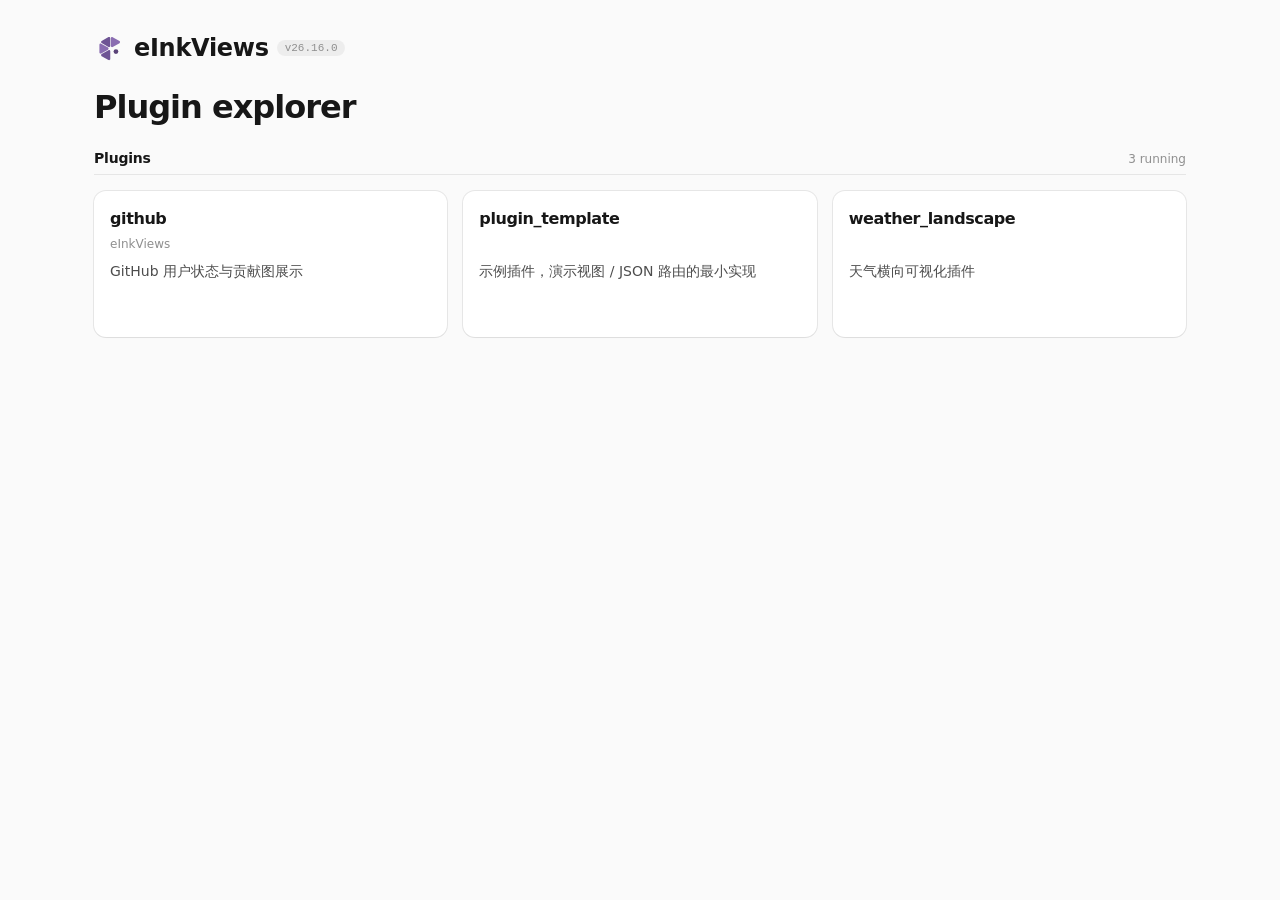
==== commit b3f018e3: "12" ====
--- a/public/pages/explore.html
+++ b/public/pages/explore.html
@@ -70,9 +70,18 @@
   --geist-radius:6px;
   --geist-radius-surface:12px;
   --geist-radius-fullscreen:16px;
-  --geist-space:4px;--geist-space-2x:8px;--geist-space-3x:12px;--geist-space-4x:16px;
-  --geist-space-6x:24px;--geist-space-8x:32px;
+  /* 间距刻度（8px 主节奏 + 4px 子网格，全站唯一口径）：
+     所有 margin / padding / gap 只取 4 / 8 / 16 / 24 / 32 / 40 / 48 / 64 这一档，
+     4px 仅用于组件内部微间距（图标↔文字、圆点↔标签），块级留白一律 ≥ 8px。
+     不再出现 6 / 10 / 14 / 18 / 20 / 26 这类看着差不多、堆起来就乱的中间值 */
+  --geist-space:4px;--geist-space-2x:8px;--geist-space-4x:16px;
+  --geist-space-6x:24px;--geist-space-8x:32px;--geist-space-10x:40px;
+  --geist-space-12x:48px;--geist-space-16x:64px;
   --geist-size-small:32px;--geist-size-medium:36px;--geist-size-large:40px;
+  /* 字号阶梯（相邻档位至少差 2px，层级一眼分得开）：
+     11 微标 / 12 说明 / 14 正文 / 16 卡片标题 / 20 次级大数 / 24 页面标题 / 32 KPI 主数值 / 48 健康度评分 */
+  --fs-micro:11px;--fs-sm:12px;--fs-base:14px;--fs-lg:16px;
+  --fs-xl:20px;--fs-title:24px;--fs-2xl:32px;--fs-hero:48px;
 
   /* ---------- 焦点环 / 动效 / 层级 ---------- */
   --ds-focus-color:var(--ds-blue-900);
@@ -157,8 +166,8 @@
    同一次会话里也会出现两种粗细的条，故收口到这一处、所有页面口径一致。 */
 *{scrollbar-width:none;-ms-overflow-style:none}
 *::-webkit-scrollbar{width:0;height:0;display:none}
-.toasts{position:fixed;top:16px;right:16px;z-index:500;display:flex;flex-direction:column;gap:10px;width:340px;max-width:calc(100vw - 32px);pointer-events:none}
-.toast{display:flex;align-items:flex-start;gap:10px;padding:12px 13px;border-radius:12px;background:var(--ds-background-100);color:var(--fg,#171717);font-size:13px;line-height:1.5;box-shadow:var(--sh-2,0 0 0 1px rgba(0,0,0,.08),0 4px 8px rgba(0,0,0,.06));pointer-events:auto;animation:toastIn .22s cubic-bezier(.2,.8,.3,1)}
+.toasts{position:fixed;top:16px;right:16px;z-index:500;display:flex;flex-direction:column;gap:8px;width:340px;max-width:calc(100vw - 32px);pointer-events:none}
+.toast{display:flex;align-items:flex-start;gap:8px;padding:16px;border-radius:12px;background:var(--ds-background-100);color:var(--fg,#171717);font-size:14px;line-height:1.5;box-shadow:var(--sh-2,0 0 0 1px rgba(0,0,0,.08),0 4px 8px rgba(0,0,0,.06));pointer-events:auto;animation:toastIn .22s cubic-bezier(.2,.8,.3,1)}
 .toast.out{animation:toastOut .16s ease forwards}
 @keyframes toastIn{from{opacity:0;transform:translateX(14px) scale(.98)}to{opacity:1;transform:none}}
 @keyframes toastOut{to{opacity:0;transform:translateX(14px) scale(.98)}}
@@ -169,24 +178,31 @@
 .toast.info .ic{background:var(--fg3,#8f8f8f)}
 .toast.warn .ic{background:var(--orange-deep,#ab570a)}
 .toast .tx{flex:1;min-width:0;word-break:break-word}
-.toast .tx b{display:block;font-weight:600;margin-bottom:2px}
-.toast .x{cursor:pointer;color:var(--fg3,#8f8f8f);font-size:15px;line-height:1;padding:0 2px;flex-shrink:0}
+.toast .tx b{display:block;font-weight:600;margin-bottom:4px}
+.toast .x{cursor:pointer;color:var(--fg3,#8f8f8f);font-size:15px;line-height:1;padding:0 4px;flex-shrink:0}
 .toast .x:hover{color:var(--fg,#171717)}
-.modal-overlay{position:fixed;inset:0;background:var(--scrim,rgba(23,23,23,.45));z-index:400;display:flex;align-items:center;justify-content:center;padding:20px}
+.modal-overlay{position:fixed;inset:0;background:var(--scrim,rgba(23,23,23,.45));z-index:400;display:flex;align-items:center;justify-content:center;padding:24px}
 /* 全项目的内容型弹窗统一一档尺寸：固定宽 960px、固定高 640px，窄 / 矮视口靠 min() 自动
-   收缩、不溢出。高度必须是 height（不是 min-height）：账号详情在 API Keys / 额度 / 用量 /
+   收缩、不溢出。高度必须是 height（不是 min-height）：账号详情在 EVkeys / 额度 / 用量 /
    设备 之间切换、各列表数据量不同，弹窗尺寸都要纹丝不动，内容超出就落在弹窗内滚动，
    绝不随内容多寡「蹦跳」。确认 / 告知框是刻意紧凑的另一档，见下方 .modal.confirm */
-.modal{display:flex;flex-direction:column;background:var(--ds-background-100);border-radius:var(--r-lg,16px);padding:28px 30px;width:min(960px,100%);height:min(640px,86vh);overflow:hidden;box-shadow:var(--sh-2,0 0 0 1px rgba(0,0,0,.08),0 4px 8px rgba(0,0,0,.06));animation:modalIn .18s ease}
+.modal{display:flex;flex-direction:column;background:var(--ds-background-100);border-radius:var(--r-lg,16px);padding:32px;width:min(960px,100%);height:min(640px,86vh);overflow:hidden;box-shadow:var(--sh-2,0 0 0 1px rgba(0,0,0,.08),0 4px 8px rgba(0,0,0,.06));animation:modalIn .18s ease}
 @keyframes modalIn{from{opacity:0;transform:scale(.97)}to{opacity:1;transform:scale(1)}}
 /* 容器只为「把焦点接进弹窗」而可聚焦（tabindex=-1），不该画出焦点框 */
 .modal:focus{outline:none}
 /* 头部：标题 + 右上角 X，不参与滚动。X 因此永远钉在右上角，正文只在下方的
    .modal-body 里滚，滚动的字永远不会钻到 X 底下（不叠加、不遮挡） */
-.modal-head{flex-shrink:0;display:flex;flex-wrap:wrap;align-items:flex-start;gap:12px;margin-bottom:16px}
-/* 确认框的图标独占一行、压住标题（原样保留），所以让它占满整行把标题挤到下一行；
-   单行间距由 head 的 gap 给出，图标自己不再留底边距 */
-.modal-head .confirm-ic{flex-basis:100%;margin-bottom:0}
+.modal-head{flex-shrink:0;display:flex;flex-wrap:wrap;align-items:flex-start;gap:16px;margin-bottom:16px}
+/* 确认框头部：图标在标题左侧、与标题同一行，且中心对齐同一条中线（align-items:center）。
+   头部里的 h3 必须显式 margin:0——`.modal.confirm h3` 的 8px 下边距优先级更高，
+   而 flex 居中连外边距一起算，会把图标顶得比标题中心高一截。
+   X 靠 margin-left:auto 依旧钉在右上角。
+   图标是定死的正方形圆，flex-shrink:0 保证标题再长也不压扁它；
+   别给它 flex-basis/width:100% 之类「撑行」写法——那会覆盖它自己的 width，
+   把圆拉成整行宽的椭圆（之前感叹号被拉长的元凶） */
+.modal.confirm .modal-head{align-items:center}
+.modal.confirm .modal-head h3{margin:0}
+.modal-head .confirm-ic{flex-shrink:0;margin-bottom:0}
 /* 正文：整个弹窗唯一可滚动的地方，内容不足时撑满剩余高度 */
 .modal-body{flex:1;min-height:0;overflow-y:auto;display:flex;flex-direction:column}
 .modal-body>*{flex-shrink:0}
@@ -198,18 +214,18 @@
 .modal-x:focus-visible{outline:none;box-shadow:var(--ds-focus-ring,0 0 0 2px #fff,0 0 0 4px #0070f3)}
 .modal h3{font-size:16px;font-weight:600;letter-spacing:-.4px;margin-bottom:16px}
 .modal-head h3{margin:0}
-.modal label{display:block;font-size:12px;font-weight:500;margin:14px 0 6px;color:var(--fg2,#4d4d4d)}
-.modal-actions{display:flex;gap:8px;margin-top:26px;justify-content:flex-end}
+.modal label{display:block;font-size:12px;font-weight:500;margin:16px 0 8px;color:var(--fg2,#4d4d4d)}
+.modal-actions{display:flex;gap:8px;margin-top:24px;justify-content:flex-end}
 /* 底部操作条：同样不参与滚动，永远贴在弹窗底边（正文 flex:1 把它顶到最下面） */
 .modal>.modal-actions{flex-shrink:0;margin-top:0;padding-top:24px}
 /* 确认 / 告知框：刻意紧凑的另一档——height:auto 退出上面的固定高、min-height:0 退出最小高，
    只告知一两句话却撑成 640px 的空白反而难看 */
-.modal.confirm{max-width:400px;height:auto;min-height:0;padding:22px;border-radius:var(--r-md,12px)}
-.modal.confirm h3{margin-bottom:6px}
+.modal.confirm{max-width:400px;height:auto;min-height:0;padding:24px;border-radius:var(--r-md,12px)}
+.modal.confirm h3{margin-bottom:8px}
 .modal.confirm .cd{font-size:14px;color:var(--fg2,#4d4d4d);line-height:1.6}
 /* 弹窗标题下的一句说明：抵掉 h3 的 16px 下边距，把说明拉近标题、与正文拉开 */
-.modal-sub{margin:-10px 0 14px}
-.confirm-ic{width:34px;height:34px;border-radius:50%;display:flex;align-items:center;justify-content:center;font-size:16px;font-weight:600;color:#fff;background:var(--blue,#0070f3);margin-bottom:12px}
+.modal-sub{margin:-8px 0 16px}
+.confirm-ic{width:22px;height:22px;border-radius:50%;display:flex;align-items:center;justify-content:center;font-size:12px;font-weight:600;color:#fff;background:var(--blue,#0070f3);margin-bottom:16px}
 .modal.confirm.danger .confirm-ic{background:var(--red,#ee0000)}
 .btn-danger-solid{background:var(--red,#ee0000);color:#fff;box-shadow:0 0 0 1px var(--red,#ee0000)}
 .btn-danger-solid:hover{background:var(--red-deep,#c50000)}
@@ -226,13 +242,13 @@
    由 .apply-row>.pw 自己撑宽，两种布局同一套标记 */
 .pw{position:relative;display:flex;align-items:center}
 .pw>.input{padding-right:48px;margin-bottom:0}
-.pw.pw-block{margin-bottom:12px}
-.pw-eye{position:absolute;right:6px;top:50%;transform:translateY(-50%);border:none;background:none;
-  font-family:inherit;font-size:12px;line-height:1;color:var(--fg3,#8f8f8f);cursor:pointer;padding:6px 4px;border-radius:4px}
+.pw.pw-block{margin-bottom:16px}
+.pw-eye{position:absolute;right:8px;top:50%;transform:translateY(-50%);border:none;background:none;
+  font-family:inherit;font-size:12px;line-height:1;color:var(--fg3,#8f8f8f);cursor:pointer;padding:8px 4px;border-radius:4px}
 .pw-eye:hover{color:var(--fg,#171717)}
 .pw-eye:focus-visible{outline:none;box-shadow:var(--ds-focus-ring,0 0 0 2px #fff,0 0 0 4px #0070f3)}
 /* ============ 分页条（各列表共用：管理面板 + 用户控制台都注入这一份） ============ */
-.pager{justify-content:flex-end;gap:10px;margin-top:12px;flex-wrap:wrap}
+.pager{justify-content:flex-end;gap:8px;margin-top:16px;flex-wrap:wrap}
 .pager button:disabled{opacity:.4;cursor:not-allowed}
 /* ============ 视觉隐藏（读屏可见） ============ */
 /* 状态列只有一个色点，说明原本只挂在 title 上——空元素上的 title 并不保证被播报。
@@ -247,53 +263,53 @@
 
 *{box-sizing:border-box;margin:0;padding:0}
 body{font-family:var(--sans);background:var(--bg);color:var(--fg);min-height:100vh}
-.wrap{max-width:1140px;margin:0 auto;padding:36px 24px 72px}
+.wrap{max-width:1140px;margin:0 auto;padding:32px 24px 64px}
 /* 顶栏：logo 回首页，右侧给一个登录入口（访客页唯一的跳出点） */
-.hd{display:flex;align-items:center;gap:10px;margin-bottom:26px}
-.hd .brand{display:flex;align-items:center;gap:8px;font-size:15px;font-weight:600;letter-spacing:-.3px;color:var(--fg);text-decoration:none}
+.hd{display:flex;align-items:center;gap:8px;margin-bottom:24px}
+.hd .brand{display:flex;align-items:center;gap:8px;font-size:16px;font-weight:600;letter-spacing:-.3px;color:var(--fg);text-decoration:none}
 .hd .brand:hover{opacity:.75}
 /* 顶栏品牌放大：只动访客页顶栏这一处——共享层的 .logo-mark 是全局 20×20
    （侧栏、概览缩略图都在用），不能改。高度必须一起给：这个 svg 的 viewBox 是竖版，
    只改宽度的话高度仍被 20px 钉住、图形反而更小，宽度也白留 */
 .hd .brand .logo-mark{width:32px;height:32px}
-.hd .brand>span{font-size:22px}
+.hd .brand>span{font-size:24px}
 .hd .sp{flex:1}
-.hd .lnk{font-size:13px;color:var(--fg2);text-decoration:none;padding:7px 14px;border-radius:var(--r-sm);box-shadow:inset 0 0 0 1px var(--line);transition:all var(--motion-fast)}
+.hd .lnk{font-size:12px;color:var(--fg2);text-decoration:none;padding:8px 16px;border-radius:var(--r-sm);box-shadow:inset 0 0 0 1px var(--line);transition:all var(--motion-fast)}
 .hd .lnk:hover{color:var(--fg);background:var(--soft)}
 /* 框架版本号：挂在顶栏品牌旁，说明这一页由哪个框架版本渲染。
    等宽小字 + 淡色胶囊，不抢标题与卡片的层级 */
 .hd .ver{font-family:var(--mono);font-size:11px;color:var(--fg3);padding:2px 8px;border-radius:999px;background:var(--soft);align-self:center}
-h1{font-size:30px;font-weight:600;letter-spacing:-1px}
+h1{font-size:32px;font-weight:600;letter-spacing:-1px}
 /* 分区栏：页头（这一页是什么）与卡片网格（有哪些插件）之间的结构线。
    没有它时，标题、数量、卡片是三层同样口吻的堆叠，层次读不出来 */
-.secbar{display:flex;align-items:baseline;justify-content:space-between;gap:12px;
-  margin-top:28px;padding-bottom:11px;border-bottom:1px solid var(--line)}
+.secbar{display:flex;align-items:baseline;justify-content:space-between;gap:16px;
+  margin-top:24px;padding-bottom:8px;border-bottom:1px solid var(--line)}
 .secbar-t{font-size:14px;font-weight:600;letter-spacing:-.2px;color:var(--fg)}
 .secbar-c{font-size:12px;color:var(--fg3)}
 /* 网格：宽屏一行三个，窄屏逐级降到两列 / 单列。卡片高度由内容（四段固定行数）决定，
    不再用 aspect-ratio 撑正方形——内容之外的地方全成了空白 */
 .grid{display:grid;grid-template-columns:repeat(3,1fr);gap:16px;margin-top:16px}
-.empty{font-size:13px;color:var(--fg3);padding:32px 0}
+.empty{font-size:14px;color:var(--fg3);padding:32px 0}
 /* ============ 卡片（单面，点击开弹窗） ============ */
 /* 高度不靠 aspect-ratio 撑：四段各自的行数是硬上限——标题 1 行、作者 1 行、描述 3 行、
    用户组 2 行，加起来高度恒定，同一行的卡片因此天然齐平，内容超了截断 */
-.xcard{display:flex;flex-direction:column;padding:18px;border-radius:var(--r-md);
+.xcard{display:flex;flex-direction:column;padding:16px;border-radius:var(--r-md);
   background:var(--ds-background-100);box-shadow:var(--sh-1);cursor:pointer;outline:none;overflow:hidden;
   transition:box-shadow var(--motion-fast),transform var(--motion-fast)}
 .xcard:hover{box-shadow:var(--sh-2);transform:translateY(-1px)}
 .xcard:focus-visible{box-shadow:var(--ds-focus-ring)}
 /* 名称一行；作者一行——**没有作者也占着这一行的高度**，否则有 / 没作者的卡片会差出一行 */
-.xname{flex-shrink:0;font-size:17px;font-weight:600;letter-spacing:-.4px;line-height:22px;height:22px;
+.xname{flex-shrink:0;font-size:16px;font-weight:600;letter-spacing:-.4px;line-height:24px;height:24px;
   overflow:hidden;text-overflow:ellipsis;white-space:nowrap}
 .xby{flex-shrink:0;margin-top:4px;font-size:12px;line-height:18px;height:18px;color:var(--fg3);
   overflow:hidden;text-overflow:ellipsis;white-space:nowrap}
 /* 描述固定三行：短的留白、长的在第三行收省略号，卡片高度不随描述长短变 */
-.xdesc{flex-shrink:0;margin-top:10px;font-size:13px;line-height:20px;height:60px;color:var(--fg2);
+.xdesc{flex-shrink:0;margin-top:8px;font-size:14px;line-height:20px;height:60px;color:var(--fg2);
   overflow:hidden;display:-webkit-box;-webkit-line-clamp:3;-webkit-box-orient:vertical}
 /* 可用用户组直接铺标签、不再先写一行「可用用户组」：固定两行高度，超出的组裁掉。
    align-content:flex-end——单排标签沉在第二排（底部）对齐，只有一排放不下、
    溢出成两排时才从第一排开始铺满这两排 */
-.xtags{flex-shrink:0;display:flex;flex-wrap:wrap;align-content:flex-end;gap:6px;margin-top:10px;
+.xtags{flex-shrink:0;display:flex;flex-wrap:wrap;align-content:flex-end;gap:8px;margin-top:8px;
   height:48px;overflow:hidden}
 .xtags .xnone{font-size:12px;color:var(--fg3)}
 .chip{display:inline-block;font-size:11px;line-height:1.7;padding:1px 8px;border-radius:999px;
@@ -308,39 +324,39 @@
 .xm-bg{position:absolute;inset:0;background:var(--scrim)}
 .xm-box{position:relative;display:flex;flex-direction:column;width:100%;max-width:640px;max-height:calc(100vh - 48px);
   background:var(--ds-background-100);border-radius:var(--r-lg);box-shadow:var(--sh-2);overflow:hidden}
-.xm-hd{flex-shrink:0;display:flex;align-items:flex-start;gap:10px;padding:18px 20px;border-bottom:1px solid var(--line-soft)}
+.xm-hd{flex-shrink:0;display:flex;align-items:flex-start;gap:8px;padding:16px 24px;border-bottom:1px solid var(--line-soft)}
 .xm-ttl{flex:1;min-width:0}
-.xm-name{display:block;font-size:17px;font-weight:600;letter-spacing:-.3px;overflow:hidden;text-overflow:ellipsis;white-space:nowrap}
+.xm-name{display:block;font-size:16px;font-weight:600;letter-spacing:-.3px;overflow:hidden;text-overflow:ellipsis;white-space:nowrap}
 .xm-meta{display:block;margin-top:4px;font-size:12px;color:var(--fg3)}
 .xm-x{flex-shrink:0;width:28px;height:28px;display:inline-flex;align-items:center;justify-content:center;border:none;padding:0;
   border-radius:var(--r-sm);background:none;color:var(--fg3);font-size:18px;line-height:1;cursor:pointer;transition:all var(--motion-fast)}
 .xm-x:hover{color:var(--fg);background:var(--soft)}
-.xm-bd{flex:1;min-height:0;overflow-y:auto;padding:2px 20px 22px}
+.xm-bd{flex:1;min-height:0;overflow-y:auto;padding:0 24px 24px}
 /* 弹窗两段：路由是主角（深色 + 稍大），插件参数次之 */
 .sec{font-size:12px;font-weight:600;letter-spacing:-.1px;color:var(--fg2);margin:16px 0 8px}
-.rt{display:flex;align-items:flex-start;gap:8px;padding:7px 0;border-bottom:1px solid var(--line-soft)}
+.rt{display:flex;align-items:flex-start;gap:8px;padding:8px 0;border-bottom:1px solid var(--line-soft)}
 .rt:last-child{border-bottom:none}
-.rt .m{flex-shrink:0;font-family:var(--mono);font-size:10px;line-height:1.8;color:var(--fg3);background:var(--soft);
-  padding:0 5px;border-radius:4px;margin-top:1px}
+.rt .m{flex-shrink:0;font-family:var(--mono);font-size:11px;line-height:1.8;color:var(--fg3);background:var(--soft);
+  padding:0 8px;border-radius:4px;margin-top:1px}
 .rtb{flex:1;min-width:0}
 .rt .p{display:block;font-family:var(--mono);font-size:12px;line-height:1.6;color:var(--fg);word-break:break-all}
 /* 从属层：尺寸属于「这条路由的可选项」，缩进挂在路由下面，用左侧竖线表达从属关系 */
-.rtsub{display:flex;flex-wrap:wrap;align-items:center;gap:6px;margin-top:6px;padding-left:10px;
+.rtsub{display:flex;flex-wrap:wrap;align-items:center;gap:8px;margin-top:8px;padding-left:8px;
   border-left:2px solid var(--line)}
-.rtsub-k{font-size:10px;color:var(--fg3)}
-.rtsub-v{font-family:var(--mono);font-size:11px;color:var(--fg2);background:var(--soft);padding:1px 6px;border-radius:4px}
+.rtsub-k{font-size:11px;color:var(--fg3)}
+.rtsub-v{font-family:var(--mono);font-size:11px;color:var(--fg2);background:var(--soft);padding:1px 8px;border-radius:4px}
 /* 参数只列名字：默认值是插件自带的、装完就不会变，列出来只会盖过参数名本身 */
-.pmrow{display:flex;flex-wrap:wrap;gap:6px}
-.pmk{font-family:var(--mono);font-size:11px;color:var(--fg2);background:var(--soft);padding:2px 7px;border-radius:4px}
+.pmrow{display:flex;flex-wrap:wrap;gap:8px}
+.pmk{font-family:var(--mono);font-size:11px;color:var(--fg2);background:var(--soft);padding:2px 8px;border-radius:4px}
 .none{font-size:12px;color:var(--fg3);padding:4px 0}
 @media (max-width:900px){.grid{grid-template-columns:repeat(2,1fr)}}
 @media (max-width:560px){
-  .wrap{padding:24px 16px 56px}
-  .grid{grid-template-columns:1fr;gap:12px}
-  .xmodal{padding:10px}
-  .xm-box{max-height:calc(100vh - 20px);border-radius:var(--r-md)}
-  .xm-hd{padding:14px 14px}
-  .xm-bd{padding:0 14px 18px}
+  .wrap{padding:24px 16px 48px}
+  .grid{grid-template-columns:1fr;gap:16px}
+  .xmodal{padding:16px}
+  .xm-box{max-height:calc(100vh - 32px);border-radius:var(--r-md)}
+  .xm-hd{padding:16px}
+  .xm-bd{padding:0 16px 16px}
 }
 </style>
 <script>(function(){try{var t=localStorage.getItem('ink_theme');if(t==='dark'||(t!=='light'&&window.matchMedia&&window.matchMedia('(prefers-color-scheme:dark)').matches))document.documentElement.className+=' dark'}catch(e){}})();</script>
@@ -349,7 +365,7 @@
 <div class="wrap">
   <div class="hd">
     <a class="brand" href="/"><svg class="logo-mark" viewBox="7 -3 128 161.6217803955078" width="20" height="20" aria-hidden="true" focusable="false"><path fill="#8A6DB1" d="M61 86.1962L26.5 106.115C22.5 108.424 17.5 105.537 17.5 100.919L17.5 61.0814C17.5 56.4626 22.5 53.5759 26.5 55.8853L61 75.8038C65 78.1133 65 83.8867 61 86.1962Z"/><path fill="#8A6DB1" d="M119 53.1962L84.5 73.1147C80.5 75.4241 75.5 72.5374 75.5 67.9186L75.5 28.0814C75.5 23.4626 80.5 20.5759 84.5 22.8853L119 42.8038C123 45.1132 123 50.8868 119 53.1962Z"/><path fill="#6E5494" d="M72.3109 27.8923L72.3109 67.7295C72.3109 72.3483 67.3109 75.235 63.3109 72.9256L28.8109 53.007C24.8109 50.6976 24.8109 44.9241 28.8109 42.6147L63.3109 22.6962C67.3109 20.3867 72.3109 23.2735 72.3109 27.8923Z"/><path fill="#6E5494" d="M72.3109 93.8923L72.3109 133.729C72.3109 138.348 67.3109 141.235 63.3109 138.926L28.8109 119.007C24.8109 116.698 24.8109 110.924 28.8109 108.615L63.3109 88.6962C67.3109 86.3867 72.3109 89.2735 72.3109 93.8923Z"/><circle cx="101" cy="96" r="12" fill="#5A4378"/></svg><span>eInkViews</span></a>
-    <span class="ver">v26.13.0</span>
+    <span class="ver">v26.16.0</span>
     <span class="sp"></span>
     
   </div>
@@ -375,7 +391,7 @@
     <div class="xm-bd" id="xm-bd"></div>
   </div>
 </div>
-<script type="application/json" id="i18n-data">{"alert.ok": "Got it", "btn.cancel": "Cancel", "btn.close": "Close", "btn.confirm": "Confirm", "btn.copy": "Copy", "confirm.title": "Confirm", "confirm.type_after": "to confirm", "confirm.type_before": "Type", "empty.member_logs": "No membership changes yet", "explore.login": "Login / Register", "explore.section_plugins": "Plugins", "explore.title": "Plugin explorer", "member.action_activate": "Code activation", "member.action_expire": "Expiry revert", "member.action_other": "Change", "member.action_set": "Admin change", "member.chg_exp": "Expiry {v}", "member.chg_fallback": "Fallback {v}", "member.chg_group": "Group {name}", "member.col_admin": "Operator", "member.col_change": "Change", "member.col_reason": "Reason", "member.col_time": "Time", "member.col_type": "Type", "member.forever": "Permanent", "member.group_n": "Group #{n}", "member.join_sep": "; ", "member.no_transfer": "No fallback", "member.system": "System", "msg.copied": "Copied to clipboard", "msg.copy_failed": "Copy failed, please select it manually", "msg.processing": "Working…", "msg.session_expired": "Request failed or the session has expired, please sign in again", "pager.first": "First", "pager.info": "{cur} / {total} · {n} total", "pager.last": "Last", "pager.next": "Next", "pager.prev": "Prev", "pw.hide": "Hide password", "pw.show": "Show password", "theme.to_dark": "Switch to dark", "theme.to_light": "Switch to light", "user.evkey_limit_n": "{n} keys", "user.forbidden": "Disabled", "user.period_day": "daily", "user.period_month": "monthly", "user.period_short_day": "day", "user.period_short_month": "month", "user.period_short_week": "week", "user.period_short_year": "year", "user.period_trial_short": "total", "user.period_week": "weekly", "user.period_year": "yearly", "user.quota_period": "{n}/{period}", "user.quota_trial": "{n}/total", "user.unlimited": "Unlimited"}</script>
+<script type="application/json" id="i18n-data">{"alert.ok": "Got it", "btn.cancel": "Cancel", "btn.close": "Close", "btn.confirm": "Confirm", "btn.copy": "Copy", "confirm.title": "Confirm", "confirm.type_after": "to confirm", "confirm.type_before": "Type", "empty.member_logs": "No membership changes yet", "explore.login": "Login / Register", "explore.section_plugins": "Plugins", "explore.title": "Plugin explorer", "member.action_activate": "Code activation", "member.action_expire": "Expiry revert", "member.action_other": "Change", "member.action_set": "Admin change", "member.chg_exp": "Expiry {v}", "member.chg_fallback": "Fallback {v}", "member.chg_group": "Group {name}", "member.col_admin": "Operator", "member.col_change": "Change", "member.col_reason": "Reason", "member.col_time": "Time", "member.col_type": "Type", "member.forever": "Permanent", "member.group_n": "Group #{n}", "member.join_sep": "; ", "member.no_transfer": "No fallback", "member.system": "System", "msg.copied": "Copied to clipboard", "msg.copy_failed": "Copy failed, please select it manually", "msg.processing": "Working…", "msg.session_expired": "Request failed or the session has expired, please sign in again", "pager.first": "First", "pager.info": "{cur} / {total} · {n} total", "pager.last": "Last", "pager.next": "Next", "pager.prev": "Prev", "pw.hide": "Hide password", "pw.show": "Show password", "theme.to_dark": "Switch to dark", "theme.to_light": "Switch to light", "user.evkey_limit_n": "{n} EVkeys", "user.forbidden": "Disabled", "user.period_day": "daily", "user.period_month": "monthly", "user.period_short_day": "day", "user.period_short_month": "month", "user.period_short_week": "week", "user.period_short_year": "year", "user.period_trial_short": "total", "user.period_week": "weekly", "user.period_year": "yearly", "user.quota_period": "{n}/{period}", "user.quota_trial": "{n}/total", "user.unlimited": "Unlimited"}</script>
 <script>
 /* ============ i18n：服务端按当前语言把整份注册表注入 #i18n-data ============ */
 var I18N={};
@@ -770,7 +786,7 @@
 /* ============ 限额与配额的取值口径（面板、用户控制台共用） ============ */
 /* 0 与 -1 都是合法上限，取默认值不能写 `|| 默认`（`0||-1` 会把「禁止」变成「不限」） */
 function _intVal(v,d){var n=parseInt(v,10);return isNaN(n)?d:n}
-/* evkey 持有上限三态：-1 = 不限，0 = 该组禁止创建，N = 最多 N 个 */
+/* EVkey 持有上限三态：-1 = 不限，0 = 该组禁止创建，N = 最多 N 个 */
 function evkeyLimitText(v){
   var n=_intVal(v,null);
   if(n===null)return '-';
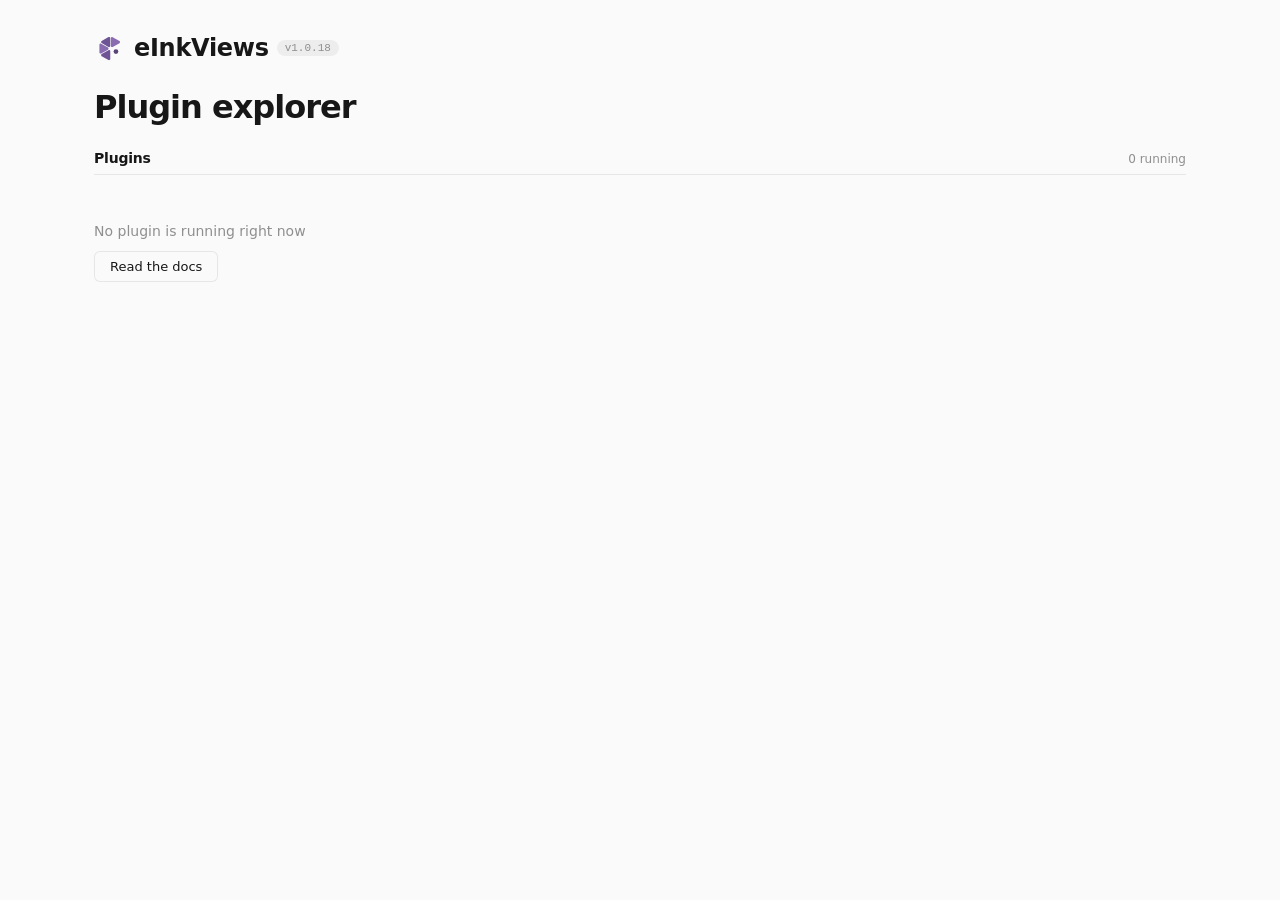
==== commit 71b84ffb: "1" ====
--- a/public/pages/explore.html
+++ b/public/pages/explore.html
@@ -289,7 +289,14 @@
 /* 网格：宽屏一行三个，窄屏逐级降到两列 / 单列。卡片高度由内容（四段固定行数）决定，
    不再用 aspect-ratio 撑正方形——内容之外的地方全成了空白 */
 .grid{display:grid;grid-template-columns:repeat(3,1fr);gap:16px;margin-top:16px}
-.empty{font-size:14px;color:var(--fg3);padding:32px 0}
+/* 空态：真没插件（或占位兜底页）时铺在这一格网格里。它跨满整行，纵向排一句说明 + 一个
+   「阅读文档」按钮——留白但不至于让人以为页面坏了 */
+.empty{grid-column:1/-1;display:flex;flex-direction:column;align-items:flex-start;gap:12px;
+  font-size:14px;color:var(--fg3);padding:32px 0}
+.empty-btn{display:inline-flex;align-items:center;font-size:13px;font-weight:500;color:var(--fg);
+  text-decoration:none;padding:8px 16px;border-radius:var(--r-sm);box-shadow:inset 0 0 0 1px var(--line);
+  transition:all var(--motion-fast)}
+.empty-btn:hover{color:var(--fg);background:var(--soft)}
 /* ============ 卡片（单面，点击开弹窗） ============ */
 /* 高度不靠 aspect-ratio 撑：四段各自的行数是硬上限——标题 1 行、作者 1 行、描述 3 行、
    用户组 2 行，加起来高度恒定，同一行的卡片因此天然齐平，内容超了截断 */
@@ -365,17 +372,17 @@
 <div class="wrap">
   <div class="hd">
     <a class="brand" href="/"><svg class="logo-mark" viewBox="7 -3 128 161.6217803955078" width="20" height="20" aria-hidden="true" focusable="false"><path fill="#8A6DB1" d="M61 86.1962L26.5 106.115C22.5 108.424 17.5 105.537 17.5 100.919L17.5 61.0814C17.5 56.4626 22.5 53.5759 26.5 55.8853L61 75.8038C65 78.1133 65 83.8867 61 86.1962Z"/><path fill="#8A6DB1" d="M119 53.1962L84.5 73.1147C80.5 75.4241 75.5 72.5374 75.5 67.9186L75.5 28.0814C75.5 23.4626 80.5 20.5759 84.5 22.8853L119 42.8038C123 45.1132 123 50.8868 119 53.1962Z"/><path fill="#6E5494" d="M72.3109 27.8923L72.3109 67.7295C72.3109 72.3483 67.3109 75.235 63.3109 72.9256L28.8109 53.007C24.8109 50.6976 24.8109 44.9241 28.8109 42.6147L63.3109 22.6962C67.3109 20.3867 72.3109 23.2735 72.3109 27.8923Z"/><path fill="#6E5494" d="M72.3109 93.8923L72.3109 133.729C72.3109 138.348 67.3109 141.235 63.3109 138.926L28.8109 119.007C24.8109 116.698 24.8109 110.924 28.8109 108.615L63.3109 88.6962C67.3109 86.3867 72.3109 89.2735 72.3109 93.8923Z"/><circle cx="101" cy="96" r="12" fill="#5A4378"/></svg><span>eInkViews</span></a>
-    <span class="ver">v26.16.0</span>
+    <span class="ver">v1.0.18</span>
     <span class="sp"></span>
     
   </div>
   <h1>Plugin explorer</h1>
   <div class="secbar">
     <span class="secbar-t">Plugins</span>
-    <span class="secbar-c">3 running</span>
+    <span class="secbar-c">0 running</span>
   </div>
   <div class="grid" id="explore-grid">
-<article class="xcard" tabindex="0" role="button" data-meta="1.0.0 · eInkViews · 1 routes" aria-label="github"><span class="xname">github</span><span class="xby">eInkViews</span><p class="xdesc">GitHub 用户状态与贡献图展示</p><template class="xdetail"><div class="sec">Routes</div><div class="rt"><span class="m">GET</span><div class="rtb"><span class="p">/github/view/dashboard</span><div class="rtsub"><span class="rtsub-k">Sizes</span><span class="rtsub-v">h2xl</span><span class="rtsub-v">hxl</span></div></div></div><div class="sec">Plugin parameters</div><div class="pmrow"><span class="pmk">username</span></div></template></article><article class="xcard" tabindex="0" role="button" data-meta="1.0.0 · 3 routes" aria-label="plugin_template"><span class="xname">plugin_template</span><span class="xby"></span><p class="xdesc">示例插件，演示视图 / JSON 路由的最小实现</p><template class="xdetail"><div class="sec">Routes</div><div class="rt"><span class="m">GET</span><div class="rtb"><span class="p">/plugin_template/json/demojson</span></div></div><div class="rt"><span class="m">GET</span><div class="rtb"><span class="p">/plugin_template/view/detail</span><div class="rtsub"><span class="rtsub-k">Sizes</span><span class="rtsub-v">h2xl</span><span class="rtsub-v">hxl</span></div></div></div><div class="rt"><span class="m">GET</span><div class="rtb"><span class="p">/plugin_template/view/summary</span><div class="rtsub"><span class="rtsub-k">Sizes</span><span class="rtsub-v">h2xl</span><span class="rtsub-v">hxl</span></div></div></div><div class="sec">Plugin parameters</div><div class="pmrow"><span class="pmk">a</span><span class="pmk">b</span><span class="pmk">left</span><span class="pmk">note</span><span class="pmk">right</span><span class="pmk">subtitle</span><span class="pmk">title</span><span class="pmk">tz</span></div></template></article><article class="xcard" tabindex="0" role="button" data-meta="1.0.0 · 1 routes" aria-label="weather_landscape"><span class="xname">weather_landscape</span><span class="xby"></span><p class="xdesc">天气横向可视化插件</p><template class="xdetail"><div class="sec">Routes</div><div class="rt"><span class="m">GET</span><div class="rtb"><span class="p">/weather_landscape/view/weather_landscape</span><div class="rtsub"><span class="rtsub-k">Sizes</span><span class="rtsub-v">h2xl</span><span class="rtsub-v">hxl</span></div></div></div><div class="sec">Plugin parameters</div><div class="pmrow"><span class="pmk">key</span><span class="pmk">lat</span><span class="pmk">lon</span><span class="pmk">pressure_max</span><span class="pmk">pressure_min</span><span class="pmk">units</span></div></template></article>
+<p class="empty"><span>No plugin is running right now</span><a class="empty-btn" href="https://github.com/Weranry/eInkViewsEvo/wiki" target="_blank" rel="noopener noreferrer">Read the docs</a></p>
   </div>
 </div>
 <div class="xmodal" id="xmodal" hidden>
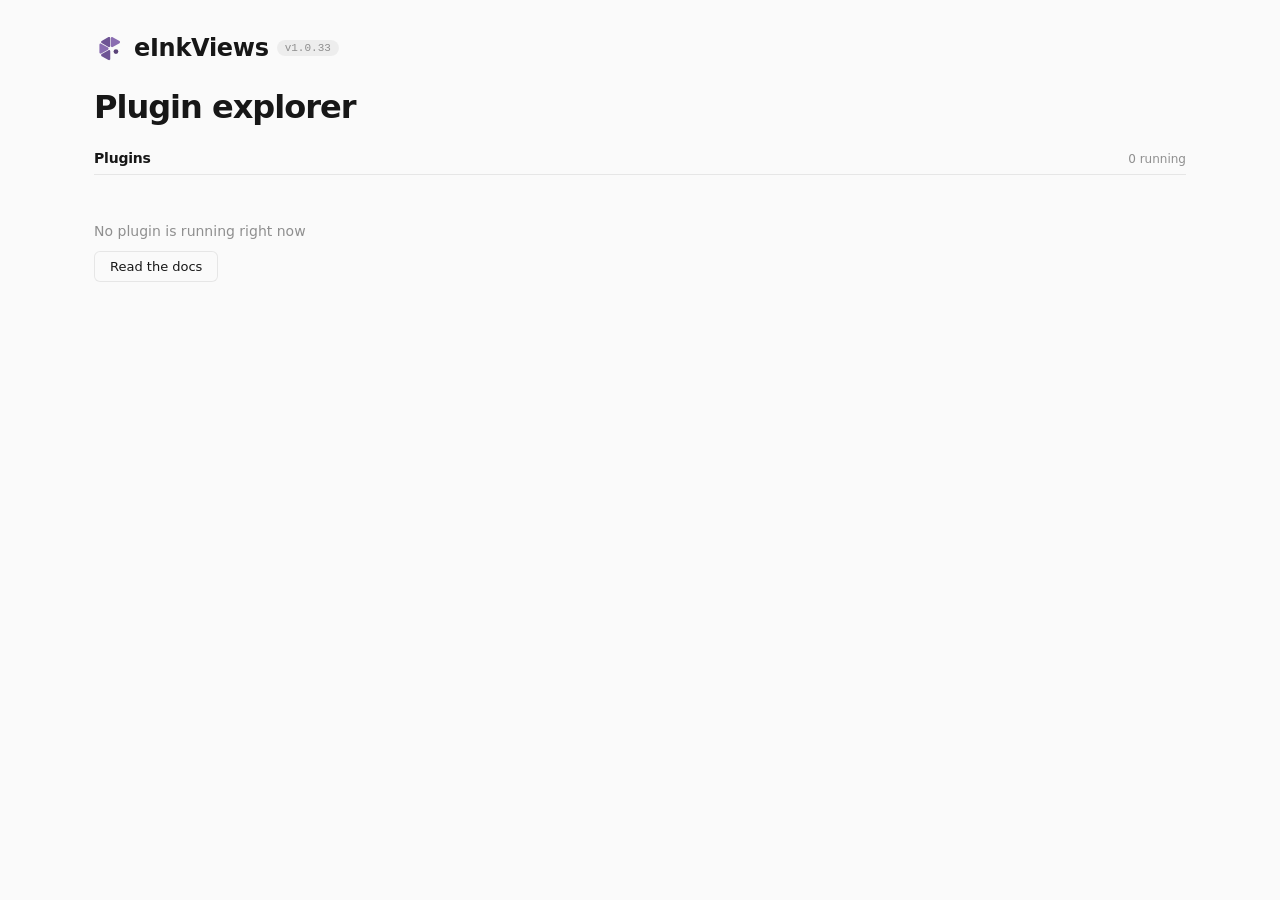
==== commit 02a3ad94: "1.0.33" ====
--- a/public/pages/explore.html
+++ b/public/pages/explore.html
@@ -181,12 +181,19 @@
 .toast .tx b{display:block;font-weight:600;margin-bottom:4px}
 .toast .x{cursor:pointer;color:var(--fg3,#8f8f8f);font-size:15px;line-height:1;padding:0 4px;flex-shrink:0}
 .toast .x:hover{color:var(--fg,#171717)}
-.modal-overlay{position:fixed;inset:0;background:var(--scrim,rgba(23,23,23,.45));z-index:400;display:flex;align-items:center;justify-content:center;padding:24px}
+/* 遮罩层：变暗底色 + 8px 高斯模糊。模糊统一挂在这一处——所有弹窗（内容弹窗、确认框、
+   告知框）都走同一个 .modal-overlay，改一次即全站生效。变暗与模糊叠加：浅色下压暗页面、
+   深色下页面本来就黑，模糊把背后的内容虚化开，弹窗自然成为唯一焦点 */
+.modal-overlay{position:fixed;inset:0;background:var(--scrim,rgba(23,23,23,.45));-webkit-backdrop-filter:blur(8px);backdrop-filter:blur(8px);z-index:400;display:flex;align-items:center;justify-content:center;padding:24px;overscroll-behavior:contain}
+/* 弹窗打开期间锁住背后的页面：遮罩是 fixed 层，弹窗内容滚到边界后滚动链会传给
+   document，表现为「弹窗不滚、背景在滚」。模态框在 body 下的增删由 shared.ui.js
+   ／MutationObserver 统一维护，覆盖 X / 遮罩 / Esc / 各页直接 remove 所有关闭路径 */
+body.modal-open{overflow:hidden}
 /* 全项目的内容型弹窗统一一档尺寸：固定宽 960px、固定高 640px，窄 / 矮视口靠 min() 自动
    收缩、不溢出。高度必须是 height（不是 min-height）：账号详情在 EVkeys / 额度 / 用量 /
    设备 之间切换、各列表数据量不同，弹窗尺寸都要纹丝不动，内容超出就落在弹窗内滚动，
    绝不随内容多寡「蹦跳」。确认 / 告知框是刻意紧凑的另一档，见下方 .modal.confirm */
-.modal{display:flex;flex-direction:column;background:var(--ds-background-100);border-radius:var(--r-lg,16px);padding:32px;width:min(960px,100%);height:min(640px,86vh);overflow:hidden;box-shadow:var(--sh-2,0 0 0 1px rgba(0,0,0,.08),0 4px 8px rgba(0,0,0,.06));animation:modalIn .18s ease}
+.modal{display:grid;grid-template-rows:auto minmax(0,1fr) auto;background:var(--ds-background-100);border-radius:var(--r-lg,16px);padding:32px;width:min(960px,100%);height:min(640px,86vh);overflow:hidden;box-shadow:var(--sh-2,0 0 0 1px rgba(0,0,0,.08),0 4px 8px rgba(0,0,0,.06));animation:modalIn .18s ease}
 @keyframes modalIn{from{opacity:0;transform:scale(.97)}to{opacity:1;transform:scale(1)}}
 /* 容器只为「把焦点接进弹窗」而可聚焦（tabindex=-1），不该画出焦点框 */
 .modal:focus{outline:none}
@@ -203,9 +210,12 @@
 .modal.confirm .modal-head{align-items:center}
 .modal.confirm .modal-head h3{margin:0}
 .modal-head .confirm-ic{flex-shrink:0;margin-bottom:0}
-/* 正文：整个弹窗唯一可滚动的地方，内容不足时撑满剩余高度 */
-.modal-body{flex:1;min-height:0;overflow-y:auto;display:flex;flex-direction:column}
-.modal-body>*{flex-shrink:0}
+/* 正文：整个弹窗唯一可滚动的地方，内容不足时撑满剩余高度。
+   overflow-y:auto 会让 overflow-x 一并算成 auto（规范：一轴非 visible、另一轴 visible
+   时后者取 auto），于是滚动框会把输入框的 focus 外发光在左右两侧贴边裁掉。
+   这里留 4px（发光外圈宽度）内边距、再用等量负外边距抵消回去：内容位置分毫不动，
+   外圈有地方画，不再被挡 */
+.modal-body{min-height:0;overflow-y:auto;overscroll-behavior:contain;display:grid;grid-template-columns:minmax(0,1fr);align-content:start;margin:-4px;padding:4px}
 /* 正文首行就是副标题时，别让它自己的负外边距把首行顶出滚动区 */
 .modal-body>.modal-sub:first-child{margin-top:0}
 /* 右上角 X：所有弹窗统一的关闭入口（openModal 注入，页面各自的 HTML 不再写关闭按钮） */
@@ -250,82 +260,129 @@
 /* ============ 分页条（各列表共用：管理面板 + 用户控制台都注入这一份） ============ */
 .pager{justify-content:flex-end;gap:8px;margin-top:16px;flex-wrap:wrap}
 .pager button:disabled{opacity:.4;cursor:not-allowed}
+/* 页码信息占固定宽度：页数/总数位数变化时，「首页 / 上一页 / 下一页 / 末页」不会左右跳；
+   tabular-nums 让数字本身等宽，翻页过程中文字不抖 */
+.pager .pg-info{display:inline-flex;align-items:center;justify-content:center;width:200px;
+  font-variant-numeric:tabular-nums;white-space:nowrap}
+/* ============ 通知中心（顶栏铃铛 + 弹窗：管理端与用户控制台共用这一份） ============ */
+/* 铃铛自带定位上下文：未读红点绝对定位挂在它右上角，不依赖各外壳 .icon-btn 的定位方式 */
+.notif-btn{position:relative}
+.notif-btn .notif-dot{position:absolute;top:4px;right:4px;width:8px;height:8px;border-radius:50%;
+  background:var(--red,#e5484d);display:none}
+/* 弹窗高度写死：切页签 / 翻页只重绘内容，窗口尺寸零跳动（左右留白由 .modal 自身负责） */
+#notif-modal .modal{height:min(70vh,560px);display:flex;flex-direction:column}
+/* 内容区内部滚动、翻页条单独占底部一行：公告再多，翻页器也钉在弹窗底部不动 */
+.notif-body{flex:1 1 auto;min-height:0;overflow-y:auto;padding-right:4px}
+.notif-foot{flex:0 0 auto;margin-top:8px;padding-top:8px;border-top:1px solid var(--line)}
+.notif-foot .pager{margin-top:0;justify-content:center}
+/* 通知条目用网格排版：图标 / 文案 / 时间 / 删除四列在每一行都占同一列宽。
+   时间列取 max-content —— 库里的时间戳格式统一（YYYY-MM-DD HH:MM:SS）宽度一致，
+   于是逐行的时间戳与删除按钮严格对齐，文案长短、换行与否都不影响 */
+.notif-list{display:flex;flex-direction:column;gap:8px}
+.notif-item{display:grid;grid-template-columns:20px minmax(0,1fr) max-content 24px;align-items:center;
+  gap:12px;padding:12px 16px;border-radius:var(--r-sm);background:var(--soft,#f2f2f2);
+  box-shadow:var(--ring,inset 0 0 0 1px rgba(0,0,0,.06))}
+.notif-item .ic{display:inline-flex;align-items:center;justify-content:center;width:20px;height:20px;color:var(--fg2,#4d4d4d)}
+.notif-item .ic svg{width:16px;height:16px}
+.notif-item .tx{min-width:0;font-size:14px;line-height:1.5;word-break:break-word}
+.notif-item .meta{font-size:12px;color:var(--fg3,#8f8f8f);white-space:nowrap;text-align:right;
+  font-variant-numeric:tabular-nums}
+.notif-item .del{width:24px;height:24px;display:inline-flex;align-items:center;justify-content:center;
+  border:none;border-radius:var(--r-sm);background:none;color:var(--fg3,#8f8f8f);cursor:pointer;padding:0;
+  opacity:.35;transition:opacity var(--motion-fast),color var(--motion-fast)}
+.notif-item .del:hover,.notif-item .del:focus-visible{opacity:1;color:var(--red,#e5484d);background:var(--soft,#f2f2f2)}
+.notif-item .del svg{width:14px;height:14px}
 /* ============ 视觉隐藏（读屏可见） ============ */
 /* 状态列只有一个色点，说明原本只挂在 title 上——空元素上的 title 并不保证被播报。
    圆点本体标 aria-hidden，语义改由紧随其后的这段文本承担，读屏只念一次 */
-.sr-only{position:absolute;width:1px;height:1px;padding:0;margin:-1px;overflow:hidden;
+/* 绝对定位必须写死 left/top：不写时它的包含块是初始包含块（最近的非 static 祖先可能是 body），
+   在可横向滚动的宽表格里会落在表格列的静态位置上，撑大整个文档的 scrollWidth（卡片的
+   overflow:hidden 也拦不住，因为包含块在卡片之外）。钉在 0/0 后它只占 1px，不再参与横向溢出 */
+.sr-only{position:absolute;left:0;top:0;width:1px;height:1px;padding:0;margin:-1px;overflow:hidden;
   clip:rect(0 0 0 0);clip-path:inset(50%);white-space:nowrap;border:0}
 /* ============ 减少动态效果 ============ */
 /* 前庭敏感用户关掉位移与淡入：切页、弹窗、通知都不再移动，只保留颜色类的即时反馈 */
 @media (prefers-reduced-motion: reduce){
   *,*::before,*::after{animation-duration:.001ms!important;animation-iteration-count:1!important;transition-duration:.001ms!important}
 }
+/* ============ 手机窄屏 ============ */
+/* 放在文件末尾：这些覆盖要压过上面各组件的基础规则——同特异度时由源码顺序决定，
+   写在组件定义之前会被后面的基础值盖回去 */
+@media (max-width:640px){
+  /* 遮罩与弹窗内边距同时收紧，把宽度让给内容；高度改用 dvh，跟随移动端地址栏伸缩，
+     否则 86vh 会在地址栏收起时多出一截、再把操作条顶出屏幕。640px 以上仍是 960×640 */
+  .modal-overlay{padding:12px}
+  .modal{padding:20px 16px;width:100%;height:min(640px,86vh);height:min(640px,calc(100dvh - 24px));border-radius:12px}
+  .modal-head{gap:8px;margin-bottom:12px}
+  /* 长标题/长插件名必须能断行，否则会把右上角 X 挤到下一行 */
+  .modal-head h3{min-width:0;overflow-wrap:anywhere}
+  /* 两三个按钮在窄屏一行排不下时换行，不撑出横向滚动 */
+  .modal-actions{flex-wrap:wrap;margin-top:16px}
+  .modal>.modal-actions{padding-top:16px}
+  /* 确认框按内容自适应高度；长文案或需要手动输入确认词时不能超过视口，超出在正文内滚 */
+  .modal.confirm{max-height:calc(100dvh - 24px)}
+  /* 长串（URL / JSON / EVkey）在窄屏必须能断行，否则会把弹窗拉出横向滚动条 */
+  .modal-body{overflow-wrap:anywhere}
+  .modal .modal-sub{margin:-4px 0 12px}
+  /* 通知条目：时间列 max-content 在窄屏会把正文压成一条缝，改成图标 + 正文 + 删除三列，
+     时间单独落到正文下方一行 */
+  .notif-item{grid-template-columns:20px minmax(0,1fr) 24px;align-items:start;gap:4px 8px}
+  .notif-item .ic{grid-column:1;grid-row:1}
+  .notif-item .tx{grid-column:2;grid-row:1}
+  .notif-item .meta{grid-column:2;grid-row:2;text-align:left}
+  .notif-item .del{grid-column:3;grid-row:1;align-self:start}
+  #notif-modal .modal{height:min(70vh,560px);height:min(70dvh,560px)}
+  /* 分页条：200px 的页码信息会把四个按钮挤成参差两行。改成信息独占一行、按钮居中一行 */
+  .pager{justify-content:center;gap:6px}
+  .pager .pg-info{order:-1;width:100%}
+}
+@media (max-width:400px){
+  .modal-overlay{padding:8px}
+  .modal{padding:16px 12px;height:min(640px,calc(100dvh - 16px));border-radius:10px}
+  .modal.confirm{max-height:calc(100dvh - 16px)}
+}
 
 *{box-sizing:border-box;margin:0;padding:0}
 body{font-family:var(--sans);background:var(--bg);color:var(--fg);min-height:100vh}
 .wrap{max-width:1140px;margin:0 auto;padding:32px 24px 64px}
-/* 顶栏：logo 回首页，右侧给一个登录入口（访客页唯一的跳出点） */
 .hd{display:flex;align-items:center;gap:8px;margin-bottom:24px}
 .hd .brand{display:flex;align-items:center;gap:8px;font-size:16px;font-weight:600;letter-spacing:-.3px;color:var(--fg);text-decoration:none}
 .hd .brand:hover{opacity:.75}
-/* 顶栏品牌放大：只动访客页顶栏这一处——共享层的 .logo-mark 是全局 20×20
-   （侧栏、概览缩略图都在用），不能改。高度必须一起给：这个 svg 的 viewBox 是竖版，
-   只改宽度的话高度仍被 20px 钉住、图形反而更小，宽度也白留 */
 .hd .brand .logo-mark{width:32px;height:32px}
 .hd .brand>span{font-size:24px}
 .hd .sp{flex:1}
 .hd .lnk{font-size:12px;color:var(--fg2);text-decoration:none;padding:8px 16px;border-radius:var(--r-sm);box-shadow:inset 0 0 0 1px var(--line);transition:all var(--motion-fast)}
 .hd .lnk:hover{color:var(--fg);background:var(--soft)}
-/* 框架版本号：挂在顶栏品牌旁，说明这一页由哪个框架版本渲染。
-   等宽小字 + 淡色胶囊，不抢标题与卡片的层级 */
 .hd .ver{font-family:var(--mono);font-size:11px;color:var(--fg3);padding:2px 8px;border-radius:999px;background:var(--soft);align-self:center}
 h1{font-size:32px;font-weight:600;letter-spacing:-1px}
-/* 分区栏：页头（这一页是什么）与卡片网格（有哪些插件）之间的结构线。
-   没有它时，标题、数量、卡片是三层同样口吻的堆叠，层次读不出来 */
 .secbar{display:flex;align-items:baseline;justify-content:space-between;gap:16px;
   margin-top:24px;padding-bottom:8px;border-bottom:1px solid var(--line)}
 .secbar-t{font-size:14px;font-weight:600;letter-spacing:-.2px;color:var(--fg)}
 .secbar-c{font-size:12px;color:var(--fg3)}
-/* 网格：宽屏一行三个，窄屏逐级降到两列 / 单列。卡片高度由内容（四段固定行数）决定，
-   不再用 aspect-ratio 撑正方形——内容之外的地方全成了空白 */
 .grid{display:grid;grid-template-columns:repeat(3,1fr);gap:16px;margin-top:16px}
-/* 空态：真没插件（或占位兜底页）时铺在这一格网格里。它跨满整行，纵向排一句说明 + 一个
-   「阅读文档」按钮——留白但不至于让人以为页面坏了 */
 .empty{grid-column:1/-1;display:flex;flex-direction:column;align-items:flex-start;gap:12px;
   font-size:14px;color:var(--fg3);padding:32px 0}
 .empty-btn{display:inline-flex;align-items:center;font-size:13px;font-weight:500;color:var(--fg);
   text-decoration:none;padding:8px 16px;border-radius:var(--r-sm);box-shadow:inset 0 0 0 1px var(--line);
   transition:all var(--motion-fast)}
 .empty-btn:hover{color:var(--fg);background:var(--soft)}
-/* ============ 卡片（单面，点击开弹窗） ============ */
-/* 高度不靠 aspect-ratio 撑：四段各自的行数是硬上限——标题 1 行、作者 1 行、描述 3 行、
-   用户组 2 行，加起来高度恒定，同一行的卡片因此天然齐平，内容超了截断 */
 .xcard{display:flex;flex-direction:column;padding:16px;border-radius:var(--r-md);
   background:var(--ds-background-100);box-shadow:var(--sh-1);cursor:pointer;outline:none;overflow:hidden;
   transition:box-shadow var(--motion-fast),transform var(--motion-fast)}
 .xcard:hover{box-shadow:var(--sh-2);transform:translateY(-1px)}
 .xcard:focus-visible{box-shadow:var(--ds-focus-ring)}
-/* 名称一行；作者一行——**没有作者也占着这一行的高度**，否则有 / 没作者的卡片会差出一行 */
 .xname{flex-shrink:0;font-size:16px;font-weight:600;letter-spacing:-.4px;line-height:24px;height:24px;
   overflow:hidden;text-overflow:ellipsis;white-space:nowrap}
 .xby{flex-shrink:0;margin-top:4px;font-size:12px;line-height:18px;height:18px;color:var(--fg3);
   overflow:hidden;text-overflow:ellipsis;white-space:nowrap}
-/* 描述固定三行：短的留白、长的在第三行收省略号，卡片高度不随描述长短变 */
 .xdesc{flex-shrink:0;margin-top:8px;font-size:14px;line-height:20px;height:60px;color:var(--fg2);
   overflow:hidden;display:-webkit-box;-webkit-line-clamp:3;-webkit-box-orient:vertical}
-/* 可用用户组直接铺标签、不再先写一行「可用用户组」：固定两行高度，超出的组裁掉。
-   align-content:flex-end——单排标签沉在第二排（底部）对齐，只有一排放不下、
-   溢出成两排时才从第一排开始铺满这两排 */
 .xtags{flex-shrink:0;display:flex;flex-wrap:wrap;align-content:flex-end;gap:8px;margin-top:8px;
   height:48px;overflow:hidden}
 .xtags .xnone{font-size:12px;color:var(--fg3)}
 .chip{display:inline-block;font-size:11px;line-height:1.7;padding:1px 8px;border-radius:999px;
   background:var(--soft);color:var(--fg2);box-shadow:inset 0 0 0 1px var(--line)}
-/* 「全部用户组」用蓝色区分：它是一条覆盖全组的结论，与逐个列出的组名不是一回事 */
 .chip-all{background:var(--blue-soft);color:var(--blue);box-shadow:none}
-/* ============ 明细弹窗 ============ */
-/* 宽屏居中定宽，窄屏（媒体查询里）边距收窄、铺满可用宽度；超出高度只滚正文，
-   标题与关闭按钮留在原地 */
 .xmodal{position:fixed;inset:0;z-index:300;display:flex;align-items:center;justify-content:center;padding:24px}
 .xmodal[hidden]{display:none}
 .xm-bg{position:absolute;inset:0;background:var(--scrim)}
@@ -339,7 +396,6 @@
   border-radius:var(--r-sm);background:none;color:var(--fg3);font-size:18px;line-height:1;cursor:pointer;transition:all var(--motion-fast)}
 .xm-x:hover{color:var(--fg);background:var(--soft)}
 .xm-bd{flex:1;min-height:0;overflow-y:auto;padding:0 24px 24px}
-/* 弹窗两段：路由是主角（深色 + 稍大），插件参数次之 */
 .sec{font-size:12px;font-weight:600;letter-spacing:-.1px;color:var(--fg2);margin:16px 0 8px}
 .rt{display:flex;align-items:flex-start;gap:8px;padding:8px 0;border-bottom:1px solid var(--line-soft)}
 .rt:last-child{border-bottom:none}
@@ -347,12 +403,10 @@
   padding:0 8px;border-radius:4px;margin-top:1px}
 .rtb{flex:1;min-width:0}
 .rt .p{display:block;font-family:var(--mono);font-size:12px;line-height:1.6;color:var(--fg);word-break:break-all}
-/* 从属层：尺寸属于「这条路由的可选项」，缩进挂在路由下面，用左侧竖线表达从属关系 */
 .rtsub{display:flex;flex-wrap:wrap;align-items:center;gap:8px;margin-top:8px;padding-left:8px;
   border-left:2px solid var(--line)}
 .rtsub-k{font-size:11px;color:var(--fg3)}
 .rtsub-v{font-family:var(--mono);font-size:11px;color:var(--fg2);background:var(--soft);padding:1px 8px;border-radius:4px}
-/* 参数只列名字：默认值是插件自带的、装完就不会变，列出来只会盖过参数名本身 */
 .pmrow{display:flex;flex-wrap:wrap;gap:8px}
 .pmk{font-family:var(--mono);font-size:11px;color:var(--fg2);background:var(--soft);padding:2px 8px;border-radius:4px}
 .none{font-size:12px;color:var(--fg3);padding:4px 0}
@@ -372,7 +426,7 @@
 <div class="wrap">
   <div class="hd">
     <a class="brand" href="/"><svg class="logo-mark" viewBox="7 -3 128 161.6217803955078" width="20" height="20" aria-hidden="true" focusable="false"><path fill="#8A6DB1" d="M61 86.1962L26.5 106.115C22.5 108.424 17.5 105.537 17.5 100.919L17.5 61.0814C17.5 56.4626 22.5 53.5759 26.5 55.8853L61 75.8038C65 78.1133 65 83.8867 61 86.1962Z"/><path fill="#8A6DB1" d="M119 53.1962L84.5 73.1147C80.5 75.4241 75.5 72.5374 75.5 67.9186L75.5 28.0814C75.5 23.4626 80.5 20.5759 84.5 22.8853L119 42.8038C123 45.1132 123 50.8868 119 53.1962Z"/><path fill="#6E5494" d="M72.3109 27.8923L72.3109 67.7295C72.3109 72.3483 67.3109 75.235 63.3109 72.9256L28.8109 53.007C24.8109 50.6976 24.8109 44.9241 28.8109 42.6147L63.3109 22.6962C67.3109 20.3867 72.3109 23.2735 72.3109 27.8923Z"/><path fill="#6E5494" d="M72.3109 93.8923L72.3109 133.729C72.3109 138.348 67.3109 141.235 63.3109 138.926L28.8109 119.007C24.8109 116.698 24.8109 110.924 28.8109 108.615L63.3109 88.6962C67.3109 86.3867 72.3109 89.2735 72.3109 93.8923Z"/><circle cx="101" cy="96" r="12" fill="#5A4378"/></svg><span>eInkViews</span></a>
-    <span class="ver">v1.0.18</span>
+    <span class="ver">v1.0.33</span>
     <span class="sp"></span>
     
   </div>
@@ -398,7 +452,7 @@
     <div class="xm-bd" id="xm-bd"></div>
   </div>
 </div>
-<script type="application/json" id="i18n-data">{"alert.ok": "Got it", "btn.cancel": "Cancel", "btn.close": "Close", "btn.confirm": "Confirm", "btn.copy": "Copy", "confirm.title": "Confirm", "confirm.type_after": "to confirm", "confirm.type_before": "Type", "empty.member_logs": "No membership changes yet", "explore.login": "Login / Register", "explore.section_plugins": "Plugins", "explore.title": "Plugin explorer", "member.action_activate": "Code activation", "member.action_expire": "Expiry revert", "member.action_other": "Change", "member.action_set": "Admin change", "member.chg_exp": "Expiry {v}", "member.chg_fallback": "Fallback {v}", "member.chg_group": "Group {name}", "member.col_admin": "Operator", "member.col_change": "Change", "member.col_reason": "Reason", "member.col_time": "Time", "member.col_type": "Type", "member.forever": "Permanent", "member.group_n": "Group #{n}", "member.join_sep": "; ", "member.no_transfer": "No fallback", "member.system": "System", "msg.copied": "Copied to clipboard", "msg.copy_failed": "Copy failed, please select it manually", "msg.processing": "Working…", "msg.session_expired": "Request failed or the session has expired, please sign in again", "pager.first": "First", "pager.info": "{cur} / {total} · {n} total", "pager.last": "Last", "pager.next": "Next", "pager.prev": "Prev", "pw.hide": "Hide password", "pw.show": "Show password", "theme.to_dark": "Switch to dark", "theme.to_light": "Switch to light", "user.evkey_limit_n": "{n} EVkeys", "user.forbidden": "Disabled", "user.period_day": "daily", "user.period_month": "monthly", "user.period_short_day": "day", "user.period_short_month": "month", "user.period_short_week": "week", "user.period_short_year": "year", "user.period_trial_short": "total", "user.period_week": "weekly", "user.period_year": "yearly", "user.quota_period": "{n}/{period}", "user.quota_trial": "{n}/total", "user.unlimited": "Unlimited"}</script>
+<script type="application/json" id="i18n-data">{"alert.ok": "Got it", "btn.cancel": "Cancel", "btn.close": "Close", "btn.confirm": "Confirm", "btn.copy": "Copy", "confirm.title": "Confirm", "confirm.type_after": "to confirm", "confirm.type_before": "Type", "device.forbidden": "Disabled", "device.unlimited": "Unlimited", "empty.member_logs": "No membership changes yet", "explore.login": "Login / Register", "explore.section_plugins": "Plugins", "explore.title": "Plugin explorer", "member.action_activate": "Code activation", "member.action_expire": "Expiry revert", "member.action_other": "Change", "member.action_set": "Admin change", "member.chg_exp": "Expiry {v}", "member.chg_fallback": "Fallback {v}", "member.chg_group": "Group {name}", "member.col_admin": "Operator", "member.col_change": "Change", "member.col_reason": "Reason", "member.col_time": "Time", "member.col_type": "Type", "member.forever": "Permanent", "member.group_n": "Group #{n}", "member.join_sep": "; ", "member.no_transfer": "No fallback", "member.system": "System", "msg.copied": "Copied to clipboard", "msg.copy_failed": "Copy failed, please select it manually", "msg.network_error": "Network error", "msg.processing": "Working…", "msg.session_expired": "Request failed or the session has expired, please sign in again", "notif.ann_empty": "No announcements", "notif.body_device_deleted": "Device \"{name}\" was deleted by an administrator.", "notif.body_membership_expires": "Expiry changed to {date}", "notif.body_membership_group": "Group changed to {group}", "notif.del_title": "Delete notification", "notif.empty": "No notifications", "notif.kind_device_deleted": "Device deleted", "notif.kind_membership": "Membership changed", "notif.kind_system": "System message", "notif.tab_ann": "Announcements", "notif.tab_event": "Notifications", "notif.title": "Notifications", "pager.first": "First", "pager.info": "Page {cur} of {total}", "pager.last": "Last", "pager.next": "Next", "pager.prev": "Prev", "pw.hide": "Hide password", "pw.show": "Show password", "theme.to_dark": "Switch to dark", "theme.to_light": "Switch to light", "user.evkey_limit_n": "{n}", "user.forbidden": "Disabled", "user.period_day": "daily", "user.period_month": "monthly", "user.period_short_day": "day", "user.period_short_month": "month", "user.period_short_week": "week", "user.period_short_year": "year", "user.period_trial_short": "total", "user.period_week": "weekly", "user.period_year": "yearly", "user.quota_period": "{n}/{period}", "user.quota_trial": "{n}/total", "user.unlimited": "Unlimited"}</script>
 <script>
 /* ============ i18n：服务端按当前语言把整份注册表注入 #i18n-data ============ */
 var I18N={};
@@ -416,6 +470,20 @@
   if(fmt)v=String(v).replace(/\{(\w+)\}/g,function(m,g){return fmt[g]===undefined?m:fmt[g]});
   return v;
 }
+/* 弹窗打开期间给 body 加锁（CSS：body.modal-open{overflow:hidden}）。
+   遮罩是 fixed 层，页面本身仍可滚：弹窗内容滚到边界后滚动链会传给 document，
+   表现为「弹窗不滚、背景在滚」。用观察器统一维护，覆盖 X / 遮罩 / Esc /
+   各页直接 remove 的所有关闭路径；观察直接子节点即可（弹窗都挂在 body 下） */
+(function(){
+  function sync(){
+    var any=document.querySelector('.modal-overlay');
+    document.body.classList.toggle('modal-open',!!any);
+  }
+  if(window.MutationObserver){
+    new MutationObserver(sync).observe(document.body,{childList:true});
+  }
+  sync();
+})();
 /* ============ 共享 UI：请求工具 / 通知 / 弹窗 ============ */
 /* 统一请求包装：先解析响应体，再决定要不要兜底，解析失败一律归一为 {success:false}
    后 resolve（否则 r.json() 抛错会让调用方的 Promise 被拒，只读刷新就永久停在「加载中」）。
@@ -477,7 +545,7 @@
     return '<button class="btn btn-sm btn-ghost" data-act="pg-go" data-key="'+key+'" data-p="'+p+'"'+(disabled?' disabled':'')+'>'+label+'</button>';
   }
   return '<div class="flex pager">'+b(T('pager.first','首页'),1,cp<=1)+b(T('pager.prev','上一页'),cp-1,cp<=1)+
-    '<span class="dim small">'+T('pager.info','{cur} / {total} 页 · 共 {n} 条',{cur:cp,total:tp,n:num(total)})+'</span>'+
+    '<span class="dim small pg-info">'+T('pager.info','第 {cur} 页 / 共 {total} 页',{cur:cp,total:tp})+'</span>'+
     b(T('pager.next','下一页'),cp+1,cp>=tp)+b(T('pager.last','末页'),tp,cp>=tp)+'</div>';
 }
 /** 前端分页：返回当前页数据与分页条 HTML */
@@ -799,7 +867,16 @@
   if(n===null)return '-';
   if(n<0)return T('user.unlimited','不限');
   if(n===0)return T('user.forbidden','禁止');
-  return T('user.evkey_limit_n','{n} 个',{n:n});
+  return T('user.evkey_limit_n','{n}',{n:n});
+}
+/* 设备上限三态同 evkey：-1 = 不限，0 = 该组禁止绑定，N = 最多 N 台
+   （上限 0 不能念成「0 台」，那会被读成不限）。面板与用户控制台共用这一份口径 */
+function devLimitText(v){
+  var n=_intVal(v,null);
+  if(n===null)return '-';
+  if(n<0)return T('device.unlimited','不限');
+  if(n===0)return T('device.forbidden','禁止');
+  return num(n);
 }
 /* 配额两种模式共用一个字段 quota_period：day/week/month/year = 按时间周期（到点归零），
    trial = 按次总量（用完即止、永不重置）。
@@ -819,10 +896,154 @@
   if(String(g.quota_period)==='trial')return T('user.quota_trial','{n}次/总量',{n:lim});
   return T('user.quota_period','{n}次/{period}',{n:lim,period:_periodLabel(g.quota_period)});
 }
+/* ============ 通知中心（顶栏铃铛 + 弹窗）：管理端与用户控制台共用 ============ */
+/* 两栏：公告（站内信，全站广播，不可删除）与通知（个人事件：设备被删、权限变更、系统）。
+   数据源 /admin/api/my/announcements 与 /admin/api/my/notifications。文案不存服务端 ——
+   只存 kind + payload 快照，这里现场渲染，中英切换不会露出另一种语言 */
+var _annItems=[],_notifItems=[],_NOTIF_PER_PAGE=5;
+/* 不同类别不同图标（16 viewBox / stroke=currentColor / 1.5），kind 与后端一一对应；
+   未知 kind 落到 system，宁可图标泛一点，也不给空位 */
+var _NOTIF_ICON={
+  device_deleted:'<rect x="3.5" y="2.5" width="9" height="11" rx="1.5"/><path d="M2 14 14 2"/>',
+  membership:'<path d="M8 2l5 1.5v4c0 3-2.2 5.2-5 6.5-2.8-1.3-5-3.5-5-6.5v-4z"/>',
+  system:'<circle cx="8" cy="8" r="6"/><path d="M8 7.2v4M8 5.4h.01"/>'
+};
+function _notifIcon(kind){
+  var p=_NOTIF_ICON[kind]||_NOTIF_ICON.system;
+  return '<svg viewBox="0 0 16 16" fill="none" stroke="currentColor" stroke-width="1.5" stroke-linecap="round" stroke-linejoin="round" aria-hidden="true">'+p+'</svg>';
+}
+function _notifKindLabel(kind){
+  if(kind==='device_deleted')return T('notif.kind_device_deleted','设备已被删除');
+  if(kind==='membership')return T('notif.kind_membership','权限变更');
+  return T('notif.kind_system','系统消息');
+}
+/* kind + payload → 可读文案。membership 一事一议：到期归位报「转入的组」，
+   组名变了报新组名，只有到期日动了才报日期——三种都报同一句会答非所问 */
+function _notifText(n){
+  var p=n.payload||{};
+  if(n.kind==='device_deleted')return T('notif.body_device_deleted','设备「{name}」已被管理员删除。',{name:p.name||''});
+  if(n.kind==='membership'){
+    if(p.action==='expire')return T('notif.body_membership_group','用户组已调整为 {group}',{group:p.group_name||p.fallback_group_name||''});
+    if((p.new_group_name||'')!==(p.old_group_name||''))return T('notif.body_membership_group','用户组已调整为 {group}',{group:p.new_group_name||''});
+    return T('notif.body_membership_expires','到期日已调整为 {date}',{date:p.expires_on||''});
+  }
+  return n.body||n.title||_notifKindLabel(n.kind);
+}
+function notifRender(){
+  var box=document.getElementById('notif-list');if(!box)return;
+  var pg=pgSlice(_notifItems,'notif-event',_NOTIF_PER_PAGE);
+  if(!_notifItems.length){
+    box.innerHTML='<div class="empty">'+esc(T('notif.empty','暂无通知'))+'</div>';
+  }else{
+    box.innerHTML='<div class="notif-list">'+pg.rows.map(function(n){
+      var label=_notifKindLabel(n.kind);
+      return '<div class="notif-item"><span class="ic" title="'+esc(label)+'">'+_notifIcon(n.kind)+'</span>'+
+        '<div class="tx">'+esc(_notifText(n))+'</div>'+
+        '<span class="meta">'+esc(fmtDT(n.created_at))+'</span>'+
+        '<button class="del" type="button" data-act="notif-del" data-id="'+n.id+'" title="'+esc(T('notif.del_title','删除通知'))+'" aria-label="'+esc(T('notif.del_title','删除通知'))+'">'+
+        '<svg viewBox="0 0 16 16" fill="none" stroke="currentColor" stroke-width="1.5" stroke-linecap="round" aria-hidden="true"><path d="M4 4l8 8M12 4l-8 8"/></svg></button></div>';
+    }).join('')+'</div>';
+  }
+  notifFoot();
+}
+_pgRender['notif-event']=notifRender;
+function annRender(){
+  var box=document.getElementById('notif-ann');if(!box)return;
+  var pg=pgSlice(_annItems,'notif-ann',_NOTIF_PER_PAGE);
+  if(!_annItems.length){
+    box.innerHTML='<div class="empty">'+esc(T('notif.ann_empty','暂无公告'))+'</div>';
+  }else{
+    box.innerHTML='<div class="ann-list">'+pg.rows.map(function(a){
+      return '<div class="ann-item"><div class="h"><b>'+esc(a.title)+'</b><span class="meta">'+esc(fmtDT(a.created_at))+'</span></div>'+
+        (a.content?'<div class="body">'+esc(a.content)+'</div>':'')+'</div>';
+    }).join('')+'</div>';
+  }
+  notifFoot();
+}
+_pgRender['notif-ann']=annRender;
+/* 底部固定栏只渲染「当前页签」的翻页条：公告与通知都有分页，口径一致，且都不跟着条目滚动。
+   两个页签的数据可能先后异步到达，按显示状态取当前页签，避免晚到的数据把另一页的翻页条覆盖掉 */
+function notifFoot(){
+  var foot=document.getElementById('notif-foot');if(!foot)return;
+  var ann=document.getElementById('notif-ann');
+  var onAnn=!ann||ann.style.display!=='none';
+  var pg=onAnn?pgSlice(_annItems,'notif-ann',_NOTIF_PER_PAGE)
+               :pgSlice(_notifItems,'notif-event',_NOTIF_PER_PAGE);
+  foot.innerHTML=pg.bar;
+  foot.style.display='';
+}
+function notifTab(tab){
+  var ann=document.getElementById('notif-ann'),ev=document.getElementById('notif-list');
+  if(!ann||!ev)return;
+  ann.style.display=(tab==='ann')?'':'none';
+  ev.style.display=(tab==='ann')?'none':'';
+  notifFoot();
+  var tabs=document.querySelectorAll('[data-act="notif-tab"]');
+  for(var i=0;i<tabs.length;i++)tabs[i].classList.toggle('on',tabs[i].dataset.tab===tab);
+}
+function setNotifDot(n){
+  /* 管理端同一时刻可能有两只铃铛在 DOM 里（侧栏底部 + 顶栏），逐个开关 */
+  var els=document.querySelectorAll('.notif-dot');
+  for(var i=0;i<els.length;i++)els[i].style.display=(n>0)?'block':'none';
+}
+function loadAnnouncements(){
+  R.get('/admin/api/my/announcements').then(function(d){
+    if(!d||d.success===false)return;
+    _annItems=d.items||[];
+    if(document.getElementById('notif-ann'))annRender();
+  }).catch(function(){});
+}
+function loadNotifications(){
+  R.get('/admin/api/my/notifications?limit=100').then(function(d){
+    if(!d||d.success===false)return;
+    _notifItems=d.items||[];
+    setNotifDot(d.unread||0);
+    if(document.getElementById('notif-list'))notifRender();
+  }).catch(function(){});
+}
+function openNotifications(){
+  var h='<h3>'+esc(T('notif.title','通知中心'))+'</h3>'+
+    '<div class="acc-tabs">'+
+      '<span class="acc-tab on" data-act="notif-tab" data-tab="ann">'+esc(T('notif.tab_ann','公告'))+'</span>'+
+      '<span class="acc-tab" data-act="notif-tab" data-tab="event">'+esc(T('notif.tab_event','通知'))+'</span></div>'+
+    '<div class="notif-body"><div id="notif-ann"></div><div id="notif-list" style="display:none"></div></div>'+
+    '<div class="notif-foot" id="notif-foot" style="display:none"></div>';
+  openModal(h,'notif-modal');
+  annRender();notifRender();
+  notifTab('ann');
+  /* 打开即全部标为已读（公告不参与未读），红点清零：同一条不会二次打扰。
+     定时刷新只回读未读数，新事件才会把红点点亮 */
+  R.post('/admin/api/my/notifications/read',{all:true}).then(function(d){
+    if(d&&d.success!==false)setNotifDot(d.unread||0);
+  }).catch(function(){});
+}
+/* 单条删除静默生效（与启用/停用、单条审批同一套体验）：条目当场消失就是反馈，
+   再弹一句「已删除」只是噪音；只有失败才出声 */
+function deleteNotification(id){
+  R.del('/admin/api/my/notifications/'+id).then(function(d){
+    if(!d||d.success===false){toast((d&&d.message)||T('msg.network_error','网络错误'),'error');return}
+    _notifItems=_notifItems.filter(function(n){return n.id!==id});
+    setNotifDot(d.unread||0);
+    notifRender();
+  }).catch(function(){toast(T('msg.network_error','网络错误'),'error')});
+}
+/* 铃铛 / 页签 / 删除三个动作的委托（管理面板另有自己的 data-act 委托，两边互不认识对方的键名） */
+document.addEventListener('click',function(e){
+  var el=e.target.closest?e.target.closest('[data-act]'):null;
+  if(!el)return;
+  var act=el.dataset.act;
+  if(act==='notif-open')openNotifications();
+  else if(act==='notif-tab')notifTab(el.dataset.tab);
+  else if(act==='notif-del')deleteNotification(parseInt(el.dataset.id,10));
+});
+/* 没有铃铛的页面（登录 / 注册 / 访客页）不发这两个请求，也不起定时器 */
+if(document.querySelector('[data-act="notif-open"]')){
+  loadAnnouncements();loadNotifications();
+  /* 未读数定时刷新；页面被隐藏时跳过（切回来那次 tick 会立刻补上） */
+  setInterval(function(){if(!document.hidden)loadNotifications()},60000);
+}
 </script>
 <script>
-/* 卡片的明细内联在自身的 <template class="xdetail"> 里，打开时原样搬到弹窗——
-   前端不新增任何接口（见文件头说明） */
 var xm=document.getElementById('xmodal'),xmBd=document.getElementById('xm-bd'),
     xmName=document.getElementById('xm-name'),xmMeta=document.getElementById('xm-meta'),
     xmLast=null;
@@ -840,7 +1061,6 @@
   if(xm.hidden)return;
   xm.hidden=true;
   document.body.style.overflow='';
-  /* 关掉后把焦点还给刚才那张卡，键盘用户不必从头 Tab 回来 */
   if(xmLast&&xmLast.focus)xmLast.focus();
 }
 document.addEventListener('click',function(e){
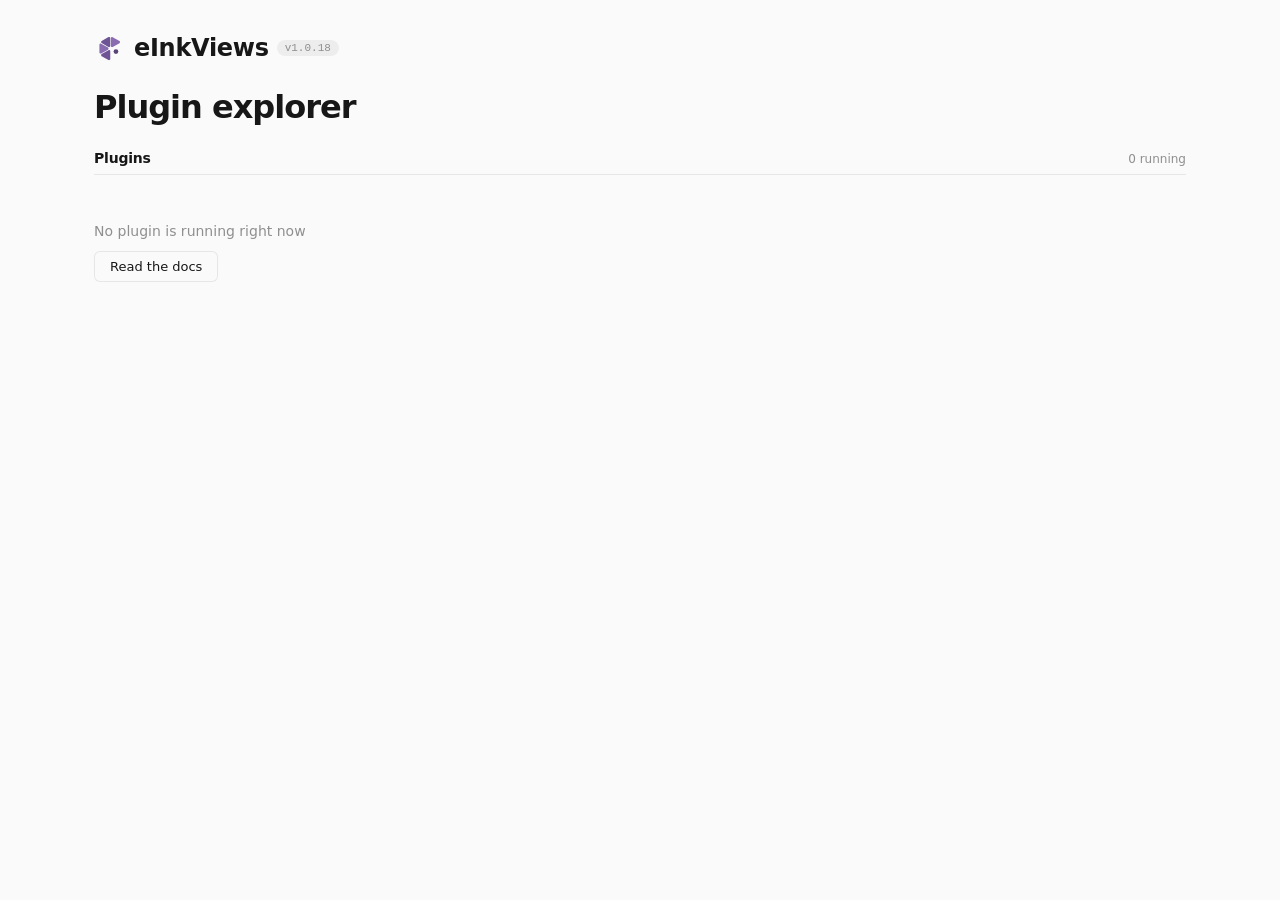
==== commit aa321089: "Revert "1.0.33" This reverts commit 02a3ad945c88dd63a8785c61570437cc61bd7470." ====
--- a/public/pages/explore.html
+++ b/public/pages/explore.html
@@ -181,19 +181,12 @@
 .toast .tx b{display:block;font-weight:600;margin-bottom:4px}
 .toast .x{cursor:pointer;color:var(--fg3,#8f8f8f);font-size:15px;line-height:1;padding:0 4px;flex-shrink:0}
 .toast .x:hover{color:var(--fg,#171717)}
-/* 遮罩层：变暗底色 + 8px 高斯模糊。模糊统一挂在这一处——所有弹窗（内容弹窗、确认框、
-   告知框）都走同一个 .modal-overlay，改一次即全站生效。变暗与模糊叠加：浅色下压暗页面、
-   深色下页面本来就黑，模糊把背后的内容虚化开，弹窗自然成为唯一焦点 */
-.modal-overlay{position:fixed;inset:0;background:var(--scrim,rgba(23,23,23,.45));-webkit-backdrop-filter:blur(8px);backdrop-filter:blur(8px);z-index:400;display:flex;align-items:center;justify-content:center;padding:24px;overscroll-behavior:contain}
-/* 弹窗打开期间锁住背后的页面：遮罩是 fixed 层，弹窗内容滚到边界后滚动链会传给
-   document，表现为「弹窗不滚、背景在滚」。模态框在 body 下的增删由 shared.ui.js
-   ／MutationObserver 统一维护，覆盖 X / 遮罩 / Esc / 各页直接 remove 所有关闭路径 */
-body.modal-open{overflow:hidden}
+.modal-overlay{position:fixed;inset:0;background:var(--scrim,rgba(23,23,23,.45));z-index:400;display:flex;align-items:center;justify-content:center;padding:24px}
 /* 全项目的内容型弹窗统一一档尺寸：固定宽 960px、固定高 640px，窄 / 矮视口靠 min() 自动
    收缩、不溢出。高度必须是 height（不是 min-height）：账号详情在 EVkeys / 额度 / 用量 /
    设备 之间切换、各列表数据量不同，弹窗尺寸都要纹丝不动，内容超出就落在弹窗内滚动，
    绝不随内容多寡「蹦跳」。确认 / 告知框是刻意紧凑的另一档，见下方 .modal.confirm */
-.modal{display:grid;grid-template-rows:auto minmax(0,1fr) auto;background:var(--ds-background-100);border-radius:var(--r-lg,16px);padding:32px;width:min(960px,100%);height:min(640px,86vh);overflow:hidden;box-shadow:var(--sh-2,0 0 0 1px rgba(0,0,0,.08),0 4px 8px rgba(0,0,0,.06));animation:modalIn .18s ease}
+.modal{display:flex;flex-direction:column;background:var(--ds-background-100);border-radius:var(--r-lg,16px);padding:32px;width:min(960px,100%);height:min(640px,86vh);overflow:hidden;box-shadow:var(--sh-2,0 0 0 1px rgba(0,0,0,.08),0 4px 8px rgba(0,0,0,.06));animation:modalIn .18s ease}
 @keyframes modalIn{from{opacity:0;transform:scale(.97)}to{opacity:1;transform:scale(1)}}
 /* 容器只为「把焦点接进弹窗」而可聚焦（tabindex=-1），不该画出焦点框 */
 .modal:focus{outline:none}
@@ -210,12 +203,9 @@
 .modal.confirm .modal-head{align-items:center}
 .modal.confirm .modal-head h3{margin:0}
 .modal-head .confirm-ic{flex-shrink:0;margin-bottom:0}
-/* 正文：整个弹窗唯一可滚动的地方，内容不足时撑满剩余高度。
-   overflow-y:auto 会让 overflow-x 一并算成 auto（规范：一轴非 visible、另一轴 visible
-   时后者取 auto），于是滚动框会把输入框的 focus 外发光在左右两侧贴边裁掉。
-   这里留 4px（发光外圈宽度）内边距、再用等量负外边距抵消回去：内容位置分毫不动，
-   外圈有地方画，不再被挡 */
-.modal-body{min-height:0;overflow-y:auto;overscroll-behavior:contain;display:grid;grid-template-columns:minmax(0,1fr);align-content:start;margin:-4px;padding:4px}
+/* 正文：整个弹窗唯一可滚动的地方，内容不足时撑满剩余高度 */
+.modal-body{flex:1;min-height:0;overflow-y:auto;display:flex;flex-direction:column}
+.modal-body>*{flex-shrink:0}
 /* 正文首行就是副标题时，别让它自己的负外边距把首行顶出滚动区 */
 .modal-body>.modal-sub:first-child{margin-top:0}
 /* 右上角 X：所有弹窗统一的关闭入口（openModal 注入，页面各自的 HTML 不再写关闭按钮） */
@@ -260,129 +250,82 @@
 /* ============ 分页条（各列表共用：管理面板 + 用户控制台都注入这一份） ============ */
 .pager{justify-content:flex-end;gap:8px;margin-top:16px;flex-wrap:wrap}
 .pager button:disabled{opacity:.4;cursor:not-allowed}
-/* 页码信息占固定宽度：页数/总数位数变化时，「首页 / 上一页 / 下一页 / 末页」不会左右跳；
-   tabular-nums 让数字本身等宽，翻页过程中文字不抖 */
-.pager .pg-info{display:inline-flex;align-items:center;justify-content:center;width:200px;
-  font-variant-numeric:tabular-nums;white-space:nowrap}
-/* ============ 通知中心（顶栏铃铛 + 弹窗：管理端与用户控制台共用这一份） ============ */
-/* 铃铛自带定位上下文：未读红点绝对定位挂在它右上角，不依赖各外壳 .icon-btn 的定位方式 */
-.notif-btn{position:relative}
-.notif-btn .notif-dot{position:absolute;top:4px;right:4px;width:8px;height:8px;border-radius:50%;
-  background:var(--red,#e5484d);display:none}
-/* 弹窗高度写死：切页签 / 翻页只重绘内容，窗口尺寸零跳动（左右留白由 .modal 自身负责） */
-#notif-modal .modal{height:min(70vh,560px);display:flex;flex-direction:column}
-/* 内容区内部滚动、翻页条单独占底部一行：公告再多，翻页器也钉在弹窗底部不动 */
-.notif-body{flex:1 1 auto;min-height:0;overflow-y:auto;padding-right:4px}
-.notif-foot{flex:0 0 auto;margin-top:8px;padding-top:8px;border-top:1px solid var(--line)}
-.notif-foot .pager{margin-top:0;justify-content:center}
-/* 通知条目用网格排版：图标 / 文案 / 时间 / 删除四列在每一行都占同一列宽。
-   时间列取 max-content —— 库里的时间戳格式统一（YYYY-MM-DD HH:MM:SS）宽度一致，
-   于是逐行的时间戳与删除按钮严格对齐，文案长短、换行与否都不影响 */
-.notif-list{display:flex;flex-direction:column;gap:8px}
-.notif-item{display:grid;grid-template-columns:20px minmax(0,1fr) max-content 24px;align-items:center;
-  gap:12px;padding:12px 16px;border-radius:var(--r-sm);background:var(--soft,#f2f2f2);
-  box-shadow:var(--ring,inset 0 0 0 1px rgba(0,0,0,.06))}
-.notif-item .ic{display:inline-flex;align-items:center;justify-content:center;width:20px;height:20px;color:var(--fg2,#4d4d4d)}
-.notif-item .ic svg{width:16px;height:16px}
-.notif-item .tx{min-width:0;font-size:14px;line-height:1.5;word-break:break-word}
-.notif-item .meta{font-size:12px;color:var(--fg3,#8f8f8f);white-space:nowrap;text-align:right;
-  font-variant-numeric:tabular-nums}
-.notif-item .del{width:24px;height:24px;display:inline-flex;align-items:center;justify-content:center;
-  border:none;border-radius:var(--r-sm);background:none;color:var(--fg3,#8f8f8f);cursor:pointer;padding:0;
-  opacity:.35;transition:opacity var(--motion-fast),color var(--motion-fast)}
-.notif-item .del:hover,.notif-item .del:focus-visible{opacity:1;color:var(--red,#e5484d);background:var(--soft,#f2f2f2)}
-.notif-item .del svg{width:14px;height:14px}
 /* ============ 视觉隐藏（读屏可见） ============ */
 /* 状态列只有一个色点，说明原本只挂在 title 上——空元素上的 title 并不保证被播报。
    圆点本体标 aria-hidden，语义改由紧随其后的这段文本承担，读屏只念一次 */
-/* 绝对定位必须写死 left/top：不写时它的包含块是初始包含块（最近的非 static 祖先可能是 body），
-   在可横向滚动的宽表格里会落在表格列的静态位置上，撑大整个文档的 scrollWidth（卡片的
-   overflow:hidden 也拦不住，因为包含块在卡片之外）。钉在 0/0 后它只占 1px，不再参与横向溢出 */
-.sr-only{position:absolute;left:0;top:0;width:1px;height:1px;padding:0;margin:-1px;overflow:hidden;
+.sr-only{position:absolute;width:1px;height:1px;padding:0;margin:-1px;overflow:hidden;
   clip:rect(0 0 0 0);clip-path:inset(50%);white-space:nowrap;border:0}
 /* ============ 减少动态效果 ============ */
 /* 前庭敏感用户关掉位移与淡入：切页、弹窗、通知都不再移动，只保留颜色类的即时反馈 */
 @media (prefers-reduced-motion: reduce){
   *,*::before,*::after{animation-duration:.001ms!important;animation-iteration-count:1!important;transition-duration:.001ms!important}
 }
-/* ============ 手机窄屏 ============ */
-/* 放在文件末尾：这些覆盖要压过上面各组件的基础规则——同特异度时由源码顺序决定，
-   写在组件定义之前会被后面的基础值盖回去 */
-@media (max-width:640px){
-  /* 遮罩与弹窗内边距同时收紧，把宽度让给内容；高度改用 dvh，跟随移动端地址栏伸缩，
-     否则 86vh 会在地址栏收起时多出一截、再把操作条顶出屏幕。640px 以上仍是 960×640 */
-  .modal-overlay{padding:12px}
-  .modal{padding:20px 16px;width:100%;height:min(640px,86vh);height:min(640px,calc(100dvh - 24px));border-radius:12px}
-  .modal-head{gap:8px;margin-bottom:12px}
-  /* 长标题/长插件名必须能断行，否则会把右上角 X 挤到下一行 */
-  .modal-head h3{min-width:0;overflow-wrap:anywhere}
-  /* 两三个按钮在窄屏一行排不下时换行，不撑出横向滚动 */
-  .modal-actions{flex-wrap:wrap;margin-top:16px}
-  .modal>.modal-actions{padding-top:16px}
-  /* 确认框按内容自适应高度；长文案或需要手动输入确认词时不能超过视口，超出在正文内滚 */
-  .modal.confirm{max-height:calc(100dvh - 24px)}
-  /* 长串（URL / JSON / EVkey）在窄屏必须能断行，否则会把弹窗拉出横向滚动条 */
-  .modal-body{overflow-wrap:anywhere}
-  .modal .modal-sub{margin:-4px 0 12px}
-  /* 通知条目：时间列 max-content 在窄屏会把正文压成一条缝，改成图标 + 正文 + 删除三列，
-     时间单独落到正文下方一行 */
-  .notif-item{grid-template-columns:20px minmax(0,1fr) 24px;align-items:start;gap:4px 8px}
-  .notif-item .ic{grid-column:1;grid-row:1}
-  .notif-item .tx{grid-column:2;grid-row:1}
-  .notif-item .meta{grid-column:2;grid-row:2;text-align:left}
-  .notif-item .del{grid-column:3;grid-row:1;align-self:start}
-  #notif-modal .modal{height:min(70vh,560px);height:min(70dvh,560px)}
-  /* 分页条：200px 的页码信息会把四个按钮挤成参差两行。改成信息独占一行、按钮居中一行 */
-  .pager{justify-content:center;gap:6px}
-  .pager .pg-info{order:-1;width:100%}
-}
-@media (max-width:400px){
-  .modal-overlay{padding:8px}
-  .modal{padding:16px 12px;height:min(640px,calc(100dvh - 16px));border-radius:10px}
-  .modal.confirm{max-height:calc(100dvh - 16px)}
-}
 
 *{box-sizing:border-box;margin:0;padding:0}
 body{font-family:var(--sans);background:var(--bg);color:var(--fg);min-height:100vh}
 .wrap{max-width:1140px;margin:0 auto;padding:32px 24px 64px}
+/* 顶栏：logo 回首页，右侧给一个登录入口（访客页唯一的跳出点） */
 .hd{display:flex;align-items:center;gap:8px;margin-bottom:24px}
 .hd .brand{display:flex;align-items:center;gap:8px;font-size:16px;font-weight:600;letter-spacing:-.3px;color:var(--fg);text-decoration:none}
 .hd .brand:hover{opacity:.75}
+/* 顶栏品牌放大：只动访客页顶栏这一处——共享层的 .logo-mark 是全局 20×20
+   （侧栏、概览缩略图都在用），不能改。高度必须一起给：这个 svg 的 viewBox 是竖版，
+   只改宽度的话高度仍被 20px 钉住、图形反而更小，宽度也白留 */
 .hd .brand .logo-mark{width:32px;height:32px}
 .hd .brand>span{font-size:24px}
 .hd .sp{flex:1}
 .hd .lnk{font-size:12px;color:var(--fg2);text-decoration:none;padding:8px 16px;border-radius:var(--r-sm);box-shadow:inset 0 0 0 1px var(--line);transition:all var(--motion-fast)}
 .hd .lnk:hover{color:var(--fg);background:var(--soft)}
+/* 框架版本号：挂在顶栏品牌旁，说明这一页由哪个框架版本渲染。
+   等宽小字 + 淡色胶囊，不抢标题与卡片的层级 */
 .hd .ver{font-family:var(--mono);font-size:11px;color:var(--fg3);padding:2px 8px;border-radius:999px;background:var(--soft);align-self:center}
 h1{font-size:32px;font-weight:600;letter-spacing:-1px}
+/* 分区栏：页头（这一页是什么）与卡片网格（有哪些插件）之间的结构线。
+   没有它时，标题、数量、卡片是三层同样口吻的堆叠，层次读不出来 */
 .secbar{display:flex;align-items:baseline;justify-content:space-between;gap:16px;
   margin-top:24px;padding-bottom:8px;border-bottom:1px solid var(--line)}
 .secbar-t{font-size:14px;font-weight:600;letter-spacing:-.2px;color:var(--fg)}
 .secbar-c{font-size:12px;color:var(--fg3)}
+/* 网格：宽屏一行三个，窄屏逐级降到两列 / 单列。卡片高度由内容（四段固定行数）决定，
+   不再用 aspect-ratio 撑正方形——内容之外的地方全成了空白 */
 .grid{display:grid;grid-template-columns:repeat(3,1fr);gap:16px;margin-top:16px}
+/* 空态：真没插件（或占位兜底页）时铺在这一格网格里。它跨满整行，纵向排一句说明 + 一个
+   「阅读文档」按钮——留白但不至于让人以为页面坏了 */
 .empty{grid-column:1/-1;display:flex;flex-direction:column;align-items:flex-start;gap:12px;
   font-size:14px;color:var(--fg3);padding:32px 0}
 .empty-btn{display:inline-flex;align-items:center;font-size:13px;font-weight:500;color:var(--fg);
   text-decoration:none;padding:8px 16px;border-radius:var(--r-sm);box-shadow:inset 0 0 0 1px var(--line);
   transition:all var(--motion-fast)}
 .empty-btn:hover{color:var(--fg);background:var(--soft)}
+/* ============ 卡片（单面，点击开弹窗） ============ */
+/* 高度不靠 aspect-ratio 撑：四段各自的行数是硬上限——标题 1 行、作者 1 行、描述 3 行、
+   用户组 2 行，加起来高度恒定，同一行的卡片因此天然齐平，内容超了截断 */
 .xcard{display:flex;flex-direction:column;padding:16px;border-radius:var(--r-md);
   background:var(--ds-background-100);box-shadow:var(--sh-1);cursor:pointer;outline:none;overflow:hidden;
   transition:box-shadow var(--motion-fast),transform var(--motion-fast)}
 .xcard:hover{box-shadow:var(--sh-2);transform:translateY(-1px)}
 .xcard:focus-visible{box-shadow:var(--ds-focus-ring)}
+/* 名称一行；作者一行——**没有作者也占着这一行的高度**，否则有 / 没作者的卡片会差出一行 */
 .xname{flex-shrink:0;font-size:16px;font-weight:600;letter-spacing:-.4px;line-height:24px;height:24px;
   overflow:hidden;text-overflow:ellipsis;white-space:nowrap}
 .xby{flex-shrink:0;margin-top:4px;font-size:12px;line-height:18px;height:18px;color:var(--fg3);
   overflow:hidden;text-overflow:ellipsis;white-space:nowrap}
+/* 描述固定三行：短的留白、长的在第三行收省略号，卡片高度不随描述长短变 */
 .xdesc{flex-shrink:0;margin-top:8px;font-size:14px;line-height:20px;height:60px;color:var(--fg2);
   overflow:hidden;display:-webkit-box;-webkit-line-clamp:3;-webkit-box-orient:vertical}
+/* 可用用户组直接铺标签、不再先写一行「可用用户组」：固定两行高度，超出的组裁掉。
+   align-content:flex-end——单排标签沉在第二排（底部）对齐，只有一排放不下、
+   溢出成两排时才从第一排开始铺满这两排 */
 .xtags{flex-shrink:0;display:flex;flex-wrap:wrap;align-content:flex-end;gap:8px;margin-top:8px;
   height:48px;overflow:hidden}
 .xtags .xnone{font-size:12px;color:var(--fg3)}
 .chip{display:inline-block;font-size:11px;line-height:1.7;padding:1px 8px;border-radius:999px;
   background:var(--soft);color:var(--fg2);box-shadow:inset 0 0 0 1px var(--line)}
+/* 「全部用户组」用蓝色区分：它是一条覆盖全组的结论，与逐个列出的组名不是一回事 */
 .chip-all{background:var(--blue-soft);color:var(--blue);box-shadow:none}
+/* ============ 明细弹窗 ============ */
+/* 宽屏居中定宽，窄屏（媒体查询里）边距收窄、铺满可用宽度；超出高度只滚正文，
+   标题与关闭按钮留在原地 */
 .xmodal{position:fixed;inset:0;z-index:300;display:flex;align-items:center;justify-content:center;padding:24px}
 .xmodal[hidden]{display:none}
 .xm-bg{position:absolute;inset:0;background:var(--scrim)}
@@ -396,6 +339,7 @@
   border-radius:var(--r-sm);background:none;color:var(--fg3);font-size:18px;line-height:1;cursor:pointer;transition:all var(--motion-fast)}
 .xm-x:hover{color:var(--fg);background:var(--soft)}
 .xm-bd{flex:1;min-height:0;overflow-y:auto;padding:0 24px 24px}
+/* 弹窗两段：路由是主角（深色 + 稍大），插件参数次之 */
 .sec{font-size:12px;font-weight:600;letter-spacing:-.1px;color:var(--fg2);margin:16px 0 8px}
 .rt{display:flex;align-items:flex-start;gap:8px;padding:8px 0;border-bottom:1px solid var(--line-soft)}
 .rt:last-child{border-bottom:none}
@@ -403,10 +347,12 @@
   padding:0 8px;border-radius:4px;margin-top:1px}
 .rtb{flex:1;min-width:0}
 .rt .p{display:block;font-family:var(--mono);font-size:12px;line-height:1.6;color:var(--fg);word-break:break-all}
+/* 从属层：尺寸属于「这条路由的可选项」，缩进挂在路由下面，用左侧竖线表达从属关系 */
 .rtsub{display:flex;flex-wrap:wrap;align-items:center;gap:8px;margin-top:8px;padding-left:8px;
   border-left:2px solid var(--line)}
 .rtsub-k{font-size:11px;color:var(--fg3)}
 .rtsub-v{font-family:var(--mono);font-size:11px;color:var(--fg2);background:var(--soft);padding:1px 8px;border-radius:4px}
+/* 参数只列名字：默认值是插件自带的、装完就不会变，列出来只会盖过参数名本身 */
 .pmrow{display:flex;flex-wrap:wrap;gap:8px}
 .pmk{font-family:var(--mono);font-size:11px;color:var(--fg2);background:var(--soft);padding:2px 8px;border-radius:4px}
 .none{font-size:12px;color:var(--fg3);padding:4px 0}
@@ -426,7 +372,7 @@
 <div class="wrap">
   <div class="hd">
     <a class="brand" href="/"><svg class="logo-mark" viewBox="7 -3 128 161.6217803955078" width="20" height="20" aria-hidden="true" focusable="false"><path fill="#8A6DB1" d="M61 86.1962L26.5 106.115C22.5 108.424 17.5 105.537 17.5 100.919L17.5 61.0814C17.5 56.4626 22.5 53.5759 26.5 55.8853L61 75.8038C65 78.1133 65 83.8867 61 86.1962Z"/><path fill="#8A6DB1" d="M119 53.1962L84.5 73.1147C80.5 75.4241 75.5 72.5374 75.5 67.9186L75.5 28.0814C75.5 23.4626 80.5 20.5759 84.5 22.8853L119 42.8038C123 45.1132 123 50.8868 119 53.1962Z"/><path fill="#6E5494" d="M72.3109 27.8923L72.3109 67.7295C72.3109 72.3483 67.3109 75.235 63.3109 72.9256L28.8109 53.007C24.8109 50.6976 24.8109 44.9241 28.8109 42.6147L63.3109 22.6962C67.3109 20.3867 72.3109 23.2735 72.3109 27.8923Z"/><path fill="#6E5494" d="M72.3109 93.8923L72.3109 133.729C72.3109 138.348 67.3109 141.235 63.3109 138.926L28.8109 119.007C24.8109 116.698 24.8109 110.924 28.8109 108.615L63.3109 88.6962C67.3109 86.3867 72.3109 89.2735 72.3109 93.8923Z"/><circle cx="101" cy="96" r="12" fill="#5A4378"/></svg><span>eInkViews</span></a>
-    <span class="ver">v1.0.33</span>
+    <span class="ver">v1.0.18</span>
     <span class="sp"></span>
     
   </div>
@@ -452,7 +398,7 @@
     <div class="xm-bd" id="xm-bd"></div>
   </div>
 </div>
-<script type="application/json" id="i18n-data">{"alert.ok": "Got it", "btn.cancel": "Cancel", "btn.close": "Close", "btn.confirm": "Confirm", "btn.copy": "Copy", "confirm.title": "Confirm", "confirm.type_after": "to confirm", "confirm.type_before": "Type", "device.forbidden": "Disabled", "device.unlimited": "Unlimited", "empty.member_logs": "No membership changes yet", "explore.login": "Login / Register", "explore.section_plugins": "Plugins", "explore.title": "Plugin explorer", "member.action_activate": "Code activation", "member.action_expire": "Expiry revert", "member.action_other": "Change", "member.action_set": "Admin change", "member.chg_exp": "Expiry {v}", "member.chg_fallback": "Fallback {v}", "member.chg_group": "Group {name}", "member.col_admin": "Operator", "member.col_change": "Change", "member.col_reason": "Reason", "member.col_time": "Time", "member.col_type": "Type", "member.forever": "Permanent", "member.group_n": "Group #{n}", "member.join_sep": "; ", "member.no_transfer": "No fallback", "member.system": "System", "msg.copied": "Copied to clipboard", "msg.copy_failed": "Copy failed, please select it manually", "msg.network_error": "Network error", "msg.processing": "Working…", "msg.session_expired": "Request failed or the session has expired, please sign in again", "notif.ann_empty": "No announcements", "notif.body_device_deleted": "Device \"{name}\" was deleted by an administrator.", "notif.body_membership_expires": "Expiry changed to {date}", "notif.body_membership_group": "Group changed to {group}", "notif.del_title": "Delete notification", "notif.empty": "No notifications", "notif.kind_device_deleted": "Device deleted", "notif.kind_membership": "Membership changed", "notif.kind_system": "System message", "notif.tab_ann": "Announcements", "notif.tab_event": "Notifications", "notif.title": "Notifications", "pager.first": "First", "pager.info": "Page {cur} of {total}", "pager.last": "Last", "pager.next": "Next", "pager.prev": "Prev", "pw.hide": "Hide password", "pw.show": "Show password", "theme.to_dark": "Switch to dark", "theme.to_light": "Switch to light", "user.evkey_limit_n": "{n}", "user.forbidden": "Disabled", "user.period_day": "daily", "user.period_month": "monthly", "user.period_short_day": "day", "user.period_short_month": "month", "user.period_short_week": "week", "user.period_short_year": "year", "user.period_trial_short": "total", "user.period_week": "weekly", "user.period_year": "yearly", "user.quota_period": "{n}/{period}", "user.quota_trial": "{n}/total", "user.unlimited": "Unlimited"}</script>
+<script type="application/json" id="i18n-data">{"alert.ok": "Got it", "btn.cancel": "Cancel", "btn.close": "Close", "btn.confirm": "Confirm", "btn.copy": "Copy", "confirm.title": "Confirm", "confirm.type_after": "to confirm", "confirm.type_before": "Type", "empty.member_logs": "No membership changes yet", "explore.login": "Login / Register", "explore.section_plugins": "Plugins", "explore.title": "Plugin explorer", "member.action_activate": "Code activation", "member.action_expire": "Expiry revert", "member.action_other": "Change", "member.action_set": "Admin change", "member.chg_exp": "Expiry {v}", "member.chg_fallback": "Fallback {v}", "member.chg_group": "Group {name}", "member.col_admin": "Operator", "member.col_change": "Change", "member.col_reason": "Reason", "member.col_time": "Time", "member.col_type": "Type", "member.forever": "Permanent", "member.group_n": "Group #{n}", "member.join_sep": "; ", "member.no_transfer": "No fallback", "member.system": "System", "msg.copied": "Copied to clipboard", "msg.copy_failed": "Copy failed, please select it manually", "msg.processing": "Working…", "msg.session_expired": "Request failed or the session has expired, please sign in again", "pager.first": "First", "pager.info": "{cur} / {total} · {n} total", "pager.last": "Last", "pager.next": "Next", "pager.prev": "Prev", "pw.hide": "Hide password", "pw.show": "Show password", "theme.to_dark": "Switch to dark", "theme.to_light": "Switch to light", "user.evkey_limit_n": "{n} EVkeys", "user.forbidden": "Disabled", "user.period_day": "daily", "user.period_month": "monthly", "user.period_short_day": "day", "user.period_short_month": "month", "user.period_short_week": "week", "user.period_short_year": "year", "user.period_trial_short": "total", "user.period_week": "weekly", "user.period_year": "yearly", "user.quota_period": "{n}/{period}", "user.quota_trial": "{n}/total", "user.unlimited": "Unlimited"}</script>
 <script>
 /* ============ i18n：服务端按当前语言把整份注册表注入 #i18n-data ============ */
 var I18N={};
@@ -470,20 +416,6 @@
   if(fmt)v=String(v).replace(/\{(\w+)\}/g,function(m,g){return fmt[g]===undefined?m:fmt[g]});
   return v;
 }
-/* 弹窗打开期间给 body 加锁（CSS：body.modal-open{overflow:hidden}）。
-   遮罩是 fixed 层，页面本身仍可滚：弹窗内容滚到边界后滚动链会传给 document，
-   表现为「弹窗不滚、背景在滚」。用观察器统一维护，覆盖 X / 遮罩 / Esc /
-   各页直接 remove 的所有关闭路径；观察直接子节点即可（弹窗都挂在 body 下） */
-(function(){
-  function sync(){
-    var any=document.querySelector('.modal-overlay');
-    document.body.classList.toggle('modal-open',!!any);
-  }
-  if(window.MutationObserver){
-    new MutationObserver(sync).observe(document.body,{childList:true});
-  }
-  sync();
-})();
 /* ============ 共享 UI：请求工具 / 通知 / 弹窗 ============ */
 /* 统一请求包装：先解析响应体，再决定要不要兜底，解析失败一律归一为 {success:false}
    后 resolve（否则 r.json() 抛错会让调用方的 Promise 被拒，只读刷新就永久停在「加载中」）。
@@ -545,7 +477,7 @@
     return '<button class="btn btn-sm btn-ghost" data-act="pg-go" data-key="'+key+'" data-p="'+p+'"'+(disabled?' disabled':'')+'>'+label+'</button>';
   }
   return '<div class="flex pager">'+b(T('pager.first','首页'),1,cp<=1)+b(T('pager.prev','上一页'),cp-1,cp<=1)+
-    '<span class="dim small pg-info">'+T('pager.info','第 {cur} 页 / 共 {total} 页',{cur:cp,total:tp})+'</span>'+
+    '<span class="dim small">'+T('pager.info','{cur} / {total} 页 · 共 {n} 条',{cur:cp,total:tp,n:num(total)})+'</span>'+
     b(T('pager.next','下一页'),cp+1,cp>=tp)+b(T('pager.last','末页'),tp,cp>=tp)+'</div>';
 }
 /** 前端分页：返回当前页数据与分页条 HTML */
@@ -867,16 +799,7 @@
   if(n===null)return '-';
   if(n<0)return T('user.unlimited','不限');
   if(n===0)return T('user.forbidden','禁止');
-  return T('user.evkey_limit_n','{n}',{n:n});
-}
-/* 设备上限三态同 evkey：-1 = 不限，0 = 该组禁止绑定，N = 最多 N 台
-   （上限 0 不能念成「0 台」，那会被读成不限）。面板与用户控制台共用这一份口径 */
-function devLimitText(v){
-  var n=_intVal(v,null);
-  if(n===null)return '-';
-  if(n<0)return T('device.unlimited','不限');
-  if(n===0)return T('device.forbidden','禁止');
-  return num(n);
+  return T('user.evkey_limit_n','{n} 个',{n:n});
 }
 /* 配额两种模式共用一个字段 quota_period：day/week/month/year = 按时间周期（到点归零），
    trial = 按次总量（用完即止、永不重置）。
@@ -896,154 +819,10 @@
   if(String(g.quota_period)==='trial')return T('user.quota_trial','{n}次/总量',{n:lim});
   return T('user.quota_period','{n}次/{period}',{n:lim,period:_periodLabel(g.quota_period)});
 }
-/* ============ 通知中心（顶栏铃铛 + 弹窗）：管理端与用户控制台共用 ============ */
-/* 两栏：公告（站内信，全站广播，不可删除）与通知（个人事件：设备被删、权限变更、系统）。
-   数据源 /admin/api/my/announcements 与 /admin/api/my/notifications。文案不存服务端 ——
-   只存 kind + payload 快照，这里现场渲染，中英切换不会露出另一种语言 */
-var _annItems=[],_notifItems=[],_NOTIF_PER_PAGE=5;
-/* 不同类别不同图标（16 viewBox / stroke=currentColor / 1.5），kind 与后端一一对应；
-   未知 kind 落到 system，宁可图标泛一点，也不给空位 */
-var _NOTIF_ICON={
-  device_deleted:'<rect x="3.5" y="2.5" width="9" height="11" rx="1.5"/><path d="M2 14 14 2"/>',
-  membership:'<path d="M8 2l5 1.5v4c0 3-2.2 5.2-5 6.5-2.8-1.3-5-3.5-5-6.5v-4z"/>',
-  system:'<circle cx="8" cy="8" r="6"/><path d="M8 7.2v4M8 5.4h.01"/>'
-};
-function _notifIcon(kind){
-  var p=_NOTIF_ICON[kind]||_NOTIF_ICON.system;
-  return '<svg viewBox="0 0 16 16" fill="none" stroke="currentColor" stroke-width="1.5" stroke-linecap="round" stroke-linejoin="round" aria-hidden="true">'+p+'</svg>';
-}
-function _notifKindLabel(kind){
-  if(kind==='device_deleted')return T('notif.kind_device_deleted','设备已被删除');
-  if(kind==='membership')return T('notif.kind_membership','权限变更');
-  return T('notif.kind_system','系统消息');
-}
-/* kind + payload → 可读文案。membership 一事一议：到期归位报「转入的组」，
-   组名变了报新组名，只有到期日动了才报日期——三种都报同一句会答非所问 */
-function _notifText(n){
-  var p=n.payload||{};
-  if(n.kind==='device_deleted')return T('notif.body_device_deleted','设备「{name}」已被管理员删除。',{name:p.name||''});
-  if(n.kind==='membership'){
-    if(p.action==='expire')return T('notif.body_membership_group','用户组已调整为 {group}',{group:p.group_name||p.fallback_group_name||''});
-    if((p.new_group_name||'')!==(p.old_group_name||''))return T('notif.body_membership_group','用户组已调整为 {group}',{group:p.new_group_name||''});
-    return T('notif.body_membership_expires','到期日已调整为 {date}',{date:p.expires_on||''});
-  }
-  return n.body||n.title||_notifKindLabel(n.kind);
-}
-function notifRender(){
-  var box=document.getElementById('notif-list');if(!box)return;
-  var pg=pgSlice(_notifItems,'notif-event',_NOTIF_PER_PAGE);
-  if(!_notifItems.length){
-    box.innerHTML='<div class="empty">'+esc(T('notif.empty','暂无通知'))+'</div>';
-  }else{
-    box.innerHTML='<div class="notif-list">'+pg.rows.map(function(n){
-      var label=_notifKindLabel(n.kind);
-      return '<div class="notif-item"><span class="ic" title="'+esc(label)+'">'+_notifIcon(n.kind)+'</span>'+
-        '<div class="tx">'+esc(_notifText(n))+'</div>'+
-        '<span class="meta">'+esc(fmtDT(n.created_at))+'</span>'+
-        '<button class="del" type="button" data-act="notif-del" data-id="'+n.id+'" title="'+esc(T('notif.del_title','删除通知'))+'" aria-label="'+esc(T('notif.del_title','删除通知'))+'">'+
-        '<svg viewBox="0 0 16 16" fill="none" stroke="currentColor" stroke-width="1.5" stroke-linecap="round" aria-hidden="true"><path d="M4 4l8 8M12 4l-8 8"/></svg></button></div>';
-    }).join('')+'</div>';
-  }
-  notifFoot();
-}
-_pgRender['notif-event']=notifRender;
-function annRender(){
-  var box=document.getElementById('notif-ann');if(!box)return;
-  var pg=pgSlice(_annItems,'notif-ann',_NOTIF_PER_PAGE);
-  if(!_annItems.length){
-    box.innerHTML='<div class="empty">'+esc(T('notif.ann_empty','暂无公告'))+'</div>';
-  }else{
-    box.innerHTML='<div class="ann-list">'+pg.rows.map(function(a){
-      return '<div class="ann-item"><div class="h"><b>'+esc(a.title)+'</b><span class="meta">'+esc(fmtDT(a.created_at))+'</span></div>'+
-        (a.content?'<div class="body">'+esc(a.content)+'</div>':'')+'</div>';
-    }).join('')+'</div>';
-  }
-  notifFoot();
-}
-_pgRender['notif-ann']=annRender;
-/* 底部固定栏只渲染「当前页签」的翻页条：公告与通知都有分页，口径一致，且都不跟着条目滚动。
-   两个页签的数据可能先后异步到达，按显示状态取当前页签，避免晚到的数据把另一页的翻页条覆盖掉 */
-function notifFoot(){
-  var foot=document.getElementById('notif-foot');if(!foot)return;
-  var ann=document.getElementById('notif-ann');
-  var onAnn=!ann||ann.style.display!=='none';
-  var pg=onAnn?pgSlice(_annItems,'notif-ann',_NOTIF_PER_PAGE)
-               :pgSlice(_notifItems,'notif-event',_NOTIF_PER_PAGE);
-  foot.innerHTML=pg.bar;
-  foot.style.display='';
-}
-function notifTab(tab){
-  var ann=document.getElementById('notif-ann'),ev=document.getElementById('notif-list');
-  if(!ann||!ev)return;
-  ann.style.display=(tab==='ann')?'':'none';
-  ev.style.display=(tab==='ann')?'none':'';
-  notifFoot();
-  var tabs=document.querySelectorAll('[data-act="notif-tab"]');
-  for(var i=0;i<tabs.length;i++)tabs[i].classList.toggle('on',tabs[i].dataset.tab===tab);
-}
-function setNotifDot(n){
-  /* 管理端同一时刻可能有两只铃铛在 DOM 里（侧栏底部 + 顶栏），逐个开关 */
-  var els=document.querySelectorAll('.notif-dot');
-  for(var i=0;i<els.length;i++)els[i].style.display=(n>0)?'block':'none';
-}
-function loadAnnouncements(){
-  R.get('/admin/api/my/announcements').then(function(d){
-    if(!d||d.success===false)return;
-    _annItems=d.items||[];
-    if(document.getElementById('notif-ann'))annRender();
-  }).catch(function(){});
-}
-function loadNotifications(){
-  R.get('/admin/api/my/notifications?limit=100').then(function(d){
-    if(!d||d.success===false)return;
-    _notifItems=d.items||[];
-    setNotifDot(d.unread||0);
-    if(document.getElementById('notif-list'))notifRender();
-  }).catch(function(){});
-}
-function openNotifications(){
-  var h='<h3>'+esc(T('notif.title','通知中心'))+'</h3>'+
-    '<div class="acc-tabs">'+
-      '<span class="acc-tab on" data-act="notif-tab" data-tab="ann">'+esc(T('notif.tab_ann','公告'))+'</span>'+
-      '<span class="acc-tab" data-act="notif-tab" data-tab="event">'+esc(T('notif.tab_event','通知'))+'</span></div>'+
-    '<div class="notif-body"><div id="notif-ann"></div><div id="notif-list" style="display:none"></div></div>'+
-    '<div class="notif-foot" id="notif-foot" style="display:none"></div>';
-  openModal(h,'notif-modal');
-  annRender();notifRender();
-  notifTab('ann');
-  /* 打开即全部标为已读（公告不参与未读），红点清零：同一条不会二次打扰。
-     定时刷新只回读未读数，新事件才会把红点点亮 */
-  R.post('/admin/api/my/notifications/read',{all:true}).then(function(d){
-    if(d&&d.success!==false)setNotifDot(d.unread||0);
-  }).catch(function(){});
-}
-/* 单条删除静默生效（与启用/停用、单条审批同一套体验）：条目当场消失就是反馈，
-   再弹一句「已删除」只是噪音；只有失败才出声 */
-function deleteNotification(id){
-  R.del('/admin/api/my/notifications/'+id).then(function(d){
-    if(!d||d.success===false){toast((d&&d.message)||T('msg.network_error','网络错误'),'error');return}
-    _notifItems=_notifItems.filter(function(n){return n.id!==id});
-    setNotifDot(d.unread||0);
-    notifRender();
-  }).catch(function(){toast(T('msg.network_error','网络错误'),'error')});
-}
-/* 铃铛 / 页签 / 删除三个动作的委托（管理面板另有自己的 data-act 委托，两边互不认识对方的键名） */
-document.addEventListener('click',function(e){
-  var el=e.target.closest?e.target.closest('[data-act]'):null;
-  if(!el)return;
-  var act=el.dataset.act;
-  if(act==='notif-open')openNotifications();
-  else if(act==='notif-tab')notifTab(el.dataset.tab);
-  else if(act==='notif-del')deleteNotification(parseInt(el.dataset.id,10));
-});
-/* 没有铃铛的页面（登录 / 注册 / 访客页）不发这两个请求，也不起定时器 */
-if(document.querySelector('[data-act="notif-open"]')){
-  loadAnnouncements();loadNotifications();
-  /* 未读数定时刷新；页面被隐藏时跳过（切回来那次 tick 会立刻补上） */
-  setInterval(function(){if(!document.hidden)loadNotifications()},60000);
-}
 </script>
 <script>
+/* 卡片的明细内联在自身的 <template class="xdetail"> 里，打开时原样搬到弹窗——
+   前端不新增任何接口（见文件头说明） */
 var xm=document.getElementById('xmodal'),xmBd=document.getElementById('xm-bd'),
     xmName=document.getElementById('xm-name'),xmMeta=document.getElementById('xm-meta'),
     xmLast=null;
@@ -1061,6 +840,7 @@
   if(xm.hidden)return;
   xm.hidden=true;
   document.body.style.overflow='';
+  /* 关掉后把焦点还给刚才那张卡，键盘用户不必从头 Tab 回来 */
   if(xmLast&&xmLast.focus)xmLast.focus();
 }
 document.addEventListener('click',function(e){
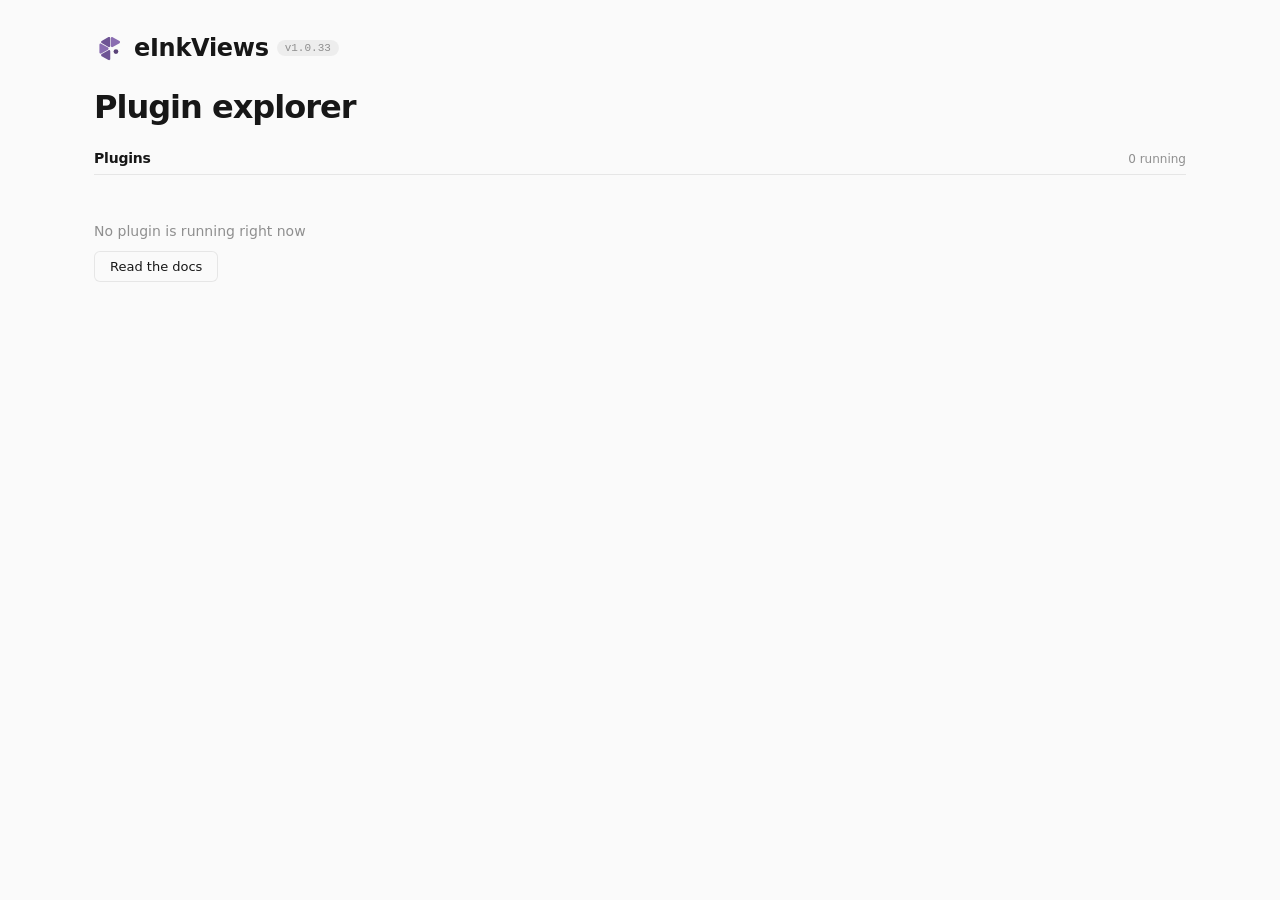
==== commit 534b816d: "Reapply "1.0.33" This reverts commit aa3210896802e22e96ea3ecf74402cc886689bb4." ====
--- a/public/pages/explore.html
+++ b/public/pages/explore.html
@@ -181,12 +181,19 @@
 .toast .tx b{display:block;font-weight:600;margin-bottom:4px}
 .toast .x{cursor:pointer;color:var(--fg3,#8f8f8f);font-size:15px;line-height:1;padding:0 4px;flex-shrink:0}
 .toast .x:hover{color:var(--fg,#171717)}
-.modal-overlay{position:fixed;inset:0;background:var(--scrim,rgba(23,23,23,.45));z-index:400;display:flex;align-items:center;justify-content:center;padding:24px}
+/* 遮罩层：变暗底色 + 8px 高斯模糊。模糊统一挂在这一处——所有弹窗（内容弹窗、确认框、
+   告知框）都走同一个 .modal-overlay，改一次即全站生效。变暗与模糊叠加：浅色下压暗页面、
+   深色下页面本来就黑，模糊把背后的内容虚化开，弹窗自然成为唯一焦点 */
+.modal-overlay{position:fixed;inset:0;background:var(--scrim,rgba(23,23,23,.45));-webkit-backdrop-filter:blur(8px);backdrop-filter:blur(8px);z-index:400;display:flex;align-items:center;justify-content:center;padding:24px;overscroll-behavior:contain}
+/* 弹窗打开期间锁住背后的页面：遮罩是 fixed 层，弹窗内容滚到边界后滚动链会传给
+   document，表现为「弹窗不滚、背景在滚」。模态框在 body 下的增删由 shared.ui.js
+   ／MutationObserver 统一维护，覆盖 X / 遮罩 / Esc / 各页直接 remove 所有关闭路径 */
+body.modal-open{overflow:hidden}
 /* 全项目的内容型弹窗统一一档尺寸：固定宽 960px、固定高 640px，窄 / 矮视口靠 min() 自动
    收缩、不溢出。高度必须是 height（不是 min-height）：账号详情在 EVkeys / 额度 / 用量 /
    设备 之间切换、各列表数据量不同，弹窗尺寸都要纹丝不动，内容超出就落在弹窗内滚动，
    绝不随内容多寡「蹦跳」。确认 / 告知框是刻意紧凑的另一档，见下方 .modal.confirm */
-.modal{display:flex;flex-direction:column;background:var(--ds-background-100);border-radius:var(--r-lg,16px);padding:32px;width:min(960px,100%);height:min(640px,86vh);overflow:hidden;box-shadow:var(--sh-2,0 0 0 1px rgba(0,0,0,.08),0 4px 8px rgba(0,0,0,.06));animation:modalIn .18s ease}
+.modal{display:grid;grid-template-rows:auto minmax(0,1fr) auto;background:var(--ds-background-100);border-radius:var(--r-lg,16px);padding:32px;width:min(960px,100%);height:min(640px,86vh);overflow:hidden;box-shadow:var(--sh-2,0 0 0 1px rgba(0,0,0,.08),0 4px 8px rgba(0,0,0,.06));animation:modalIn .18s ease}
 @keyframes modalIn{from{opacity:0;transform:scale(.97)}to{opacity:1;transform:scale(1)}}
 /* 容器只为「把焦点接进弹窗」而可聚焦（tabindex=-1），不该画出焦点框 */
 .modal:focus{outline:none}
@@ -203,9 +210,12 @@
 .modal.confirm .modal-head{align-items:center}
 .modal.confirm .modal-head h3{margin:0}
 .modal-head .confirm-ic{flex-shrink:0;margin-bottom:0}
-/* 正文：整个弹窗唯一可滚动的地方，内容不足时撑满剩余高度 */
-.modal-body{flex:1;min-height:0;overflow-y:auto;display:flex;flex-direction:column}
-.modal-body>*{flex-shrink:0}
+/* 正文：整个弹窗唯一可滚动的地方，内容不足时撑满剩余高度。
+   overflow-y:auto 会让 overflow-x 一并算成 auto（规范：一轴非 visible、另一轴 visible
+   时后者取 auto），于是滚动框会把输入框的 focus 外发光在左右两侧贴边裁掉。
+   这里留 4px（发光外圈宽度）内边距、再用等量负外边距抵消回去：内容位置分毫不动，
+   外圈有地方画，不再被挡 */
+.modal-body{min-height:0;overflow-y:auto;overscroll-behavior:contain;display:grid;grid-template-columns:minmax(0,1fr);align-content:start;margin:-4px;padding:4px}
 /* 正文首行就是副标题时，别让它自己的负外边距把首行顶出滚动区 */
 .modal-body>.modal-sub:first-child{margin-top:0}
 /* 右上角 X：所有弹窗统一的关闭入口（openModal 注入，页面各自的 HTML 不再写关闭按钮） */
@@ -250,82 +260,129 @@
 /* ============ 分页条（各列表共用：管理面板 + 用户控制台都注入这一份） ============ */
 .pager{justify-content:flex-end;gap:8px;margin-top:16px;flex-wrap:wrap}
 .pager button:disabled{opacity:.4;cursor:not-allowed}
+/* 页码信息占固定宽度：页数/总数位数变化时，「首页 / 上一页 / 下一页 / 末页」不会左右跳；
+   tabular-nums 让数字本身等宽，翻页过程中文字不抖 */
+.pager .pg-info{display:inline-flex;align-items:center;justify-content:center;width:200px;
+  font-variant-numeric:tabular-nums;white-space:nowrap}
+/* ============ 通知中心（顶栏铃铛 + 弹窗：管理端与用户控制台共用这一份） ============ */
+/* 铃铛自带定位上下文：未读红点绝对定位挂在它右上角，不依赖各外壳 .icon-btn 的定位方式 */
+.notif-btn{position:relative}
+.notif-btn .notif-dot{position:absolute;top:4px;right:4px;width:8px;height:8px;border-radius:50%;
+  background:var(--red,#e5484d);display:none}
+/* 弹窗高度写死：切页签 / 翻页只重绘内容，窗口尺寸零跳动（左右留白由 .modal 自身负责） */
+#notif-modal .modal{height:min(70vh,560px);display:flex;flex-direction:column}
+/* 内容区内部滚动、翻页条单独占底部一行：公告再多，翻页器也钉在弹窗底部不动 */
+.notif-body{flex:1 1 auto;min-height:0;overflow-y:auto;padding-right:4px}
+.notif-foot{flex:0 0 auto;margin-top:8px;padding-top:8px;border-top:1px solid var(--line)}
+.notif-foot .pager{margin-top:0;justify-content:center}
+/* 通知条目用网格排版：图标 / 文案 / 时间 / 删除四列在每一行都占同一列宽。
+   时间列取 max-content —— 库里的时间戳格式统一（YYYY-MM-DD HH:MM:SS）宽度一致，
+   于是逐行的时间戳与删除按钮严格对齐，文案长短、换行与否都不影响 */
+.notif-list{display:flex;flex-direction:column;gap:8px}
+.notif-item{display:grid;grid-template-columns:20px minmax(0,1fr) max-content 24px;align-items:center;
+  gap:12px;padding:12px 16px;border-radius:var(--r-sm);background:var(--soft,#f2f2f2);
+  box-shadow:var(--ring,inset 0 0 0 1px rgba(0,0,0,.06))}
+.notif-item .ic{display:inline-flex;align-items:center;justify-content:center;width:20px;height:20px;color:var(--fg2,#4d4d4d)}
+.notif-item .ic svg{width:16px;height:16px}
+.notif-item .tx{min-width:0;font-size:14px;line-height:1.5;word-break:break-word}
+.notif-item .meta{font-size:12px;color:var(--fg3,#8f8f8f);white-space:nowrap;text-align:right;
+  font-variant-numeric:tabular-nums}
+.notif-item .del{width:24px;height:24px;display:inline-flex;align-items:center;justify-content:center;
+  border:none;border-radius:var(--r-sm);background:none;color:var(--fg3,#8f8f8f);cursor:pointer;padding:0;
+  opacity:.35;transition:opacity var(--motion-fast),color var(--motion-fast)}
+.notif-item .del:hover,.notif-item .del:focus-visible{opacity:1;color:var(--red,#e5484d);background:var(--soft,#f2f2f2)}
+.notif-item .del svg{width:14px;height:14px}
 /* ============ 视觉隐藏（读屏可见） ============ */
 /* 状态列只有一个色点，说明原本只挂在 title 上——空元素上的 title 并不保证被播报。
    圆点本体标 aria-hidden，语义改由紧随其后的这段文本承担，读屏只念一次 */
-.sr-only{position:absolute;width:1px;height:1px;padding:0;margin:-1px;overflow:hidden;
+/* 绝对定位必须写死 left/top：不写时它的包含块是初始包含块（最近的非 static 祖先可能是 body），
+   在可横向滚动的宽表格里会落在表格列的静态位置上，撑大整个文档的 scrollWidth（卡片的
+   overflow:hidden 也拦不住，因为包含块在卡片之外）。钉在 0/0 后它只占 1px，不再参与横向溢出 */
+.sr-only{position:absolute;left:0;top:0;width:1px;height:1px;padding:0;margin:-1px;overflow:hidden;
   clip:rect(0 0 0 0);clip-path:inset(50%);white-space:nowrap;border:0}
 /* ============ 减少动态效果 ============ */
 /* 前庭敏感用户关掉位移与淡入：切页、弹窗、通知都不再移动，只保留颜色类的即时反馈 */
 @media (prefers-reduced-motion: reduce){
   *,*::before,*::after{animation-duration:.001ms!important;animation-iteration-count:1!important;transition-duration:.001ms!important}
 }
+/* ============ 手机窄屏 ============ */
+/* 放在文件末尾：这些覆盖要压过上面各组件的基础规则——同特异度时由源码顺序决定，
+   写在组件定义之前会被后面的基础值盖回去 */
+@media (max-width:640px){
+  /* 遮罩与弹窗内边距同时收紧，把宽度让给内容；高度改用 dvh，跟随移动端地址栏伸缩，
+     否则 86vh 会在地址栏收起时多出一截、再把操作条顶出屏幕。640px 以上仍是 960×640 */
+  .modal-overlay{padding:12px}
+  .modal{padding:20px 16px;width:100%;height:min(640px,86vh);height:min(640px,calc(100dvh - 24px));border-radius:12px}
+  .modal-head{gap:8px;margin-bottom:12px}
+  /* 长标题/长插件名必须能断行，否则会把右上角 X 挤到下一行 */
+  .modal-head h3{min-width:0;overflow-wrap:anywhere}
+  /* 两三个按钮在窄屏一行排不下时换行，不撑出横向滚动 */
+  .modal-actions{flex-wrap:wrap;margin-top:16px}
+  .modal>.modal-actions{padding-top:16px}
+  /* 确认框按内容自适应高度；长文案或需要手动输入确认词时不能超过视口，超出在正文内滚 */
+  .modal.confirm{max-height:calc(100dvh - 24px)}
+  /* 长串（URL / JSON / EVkey）在窄屏必须能断行，否则会把弹窗拉出横向滚动条 */
+  .modal-body{overflow-wrap:anywhere}
+  .modal .modal-sub{margin:-4px 0 12px}
+  /* 通知条目：时间列 max-content 在窄屏会把正文压成一条缝，改成图标 + 正文 + 删除三列，
+     时间单独落到正文下方一行 */
+  .notif-item{grid-template-columns:20px minmax(0,1fr) 24px;align-items:start;gap:4px 8px}
+  .notif-item .ic{grid-column:1;grid-row:1}
+  .notif-item .tx{grid-column:2;grid-row:1}
+  .notif-item .meta{grid-column:2;grid-row:2;text-align:left}
+  .notif-item .del{grid-column:3;grid-row:1;align-self:start}
+  #notif-modal .modal{height:min(70vh,560px);height:min(70dvh,560px)}
+  /* 分页条：200px 的页码信息会把四个按钮挤成参差两行。改成信息独占一行、按钮居中一行 */
+  .pager{justify-content:center;gap:6px}
+  .pager .pg-info{order:-1;width:100%}
+}
+@media (max-width:400px){
+  .modal-overlay{padding:8px}
+  .modal{padding:16px 12px;height:min(640px,calc(100dvh - 16px));border-radius:10px}
+  .modal.confirm{max-height:calc(100dvh - 16px)}
+}
 
 *{box-sizing:border-box;margin:0;padding:0}
 body{font-family:var(--sans);background:var(--bg);color:var(--fg);min-height:100vh}
 .wrap{max-width:1140px;margin:0 auto;padding:32px 24px 64px}
-/* 顶栏：logo 回首页，右侧给一个登录入口（访客页唯一的跳出点） */
 .hd{display:flex;align-items:center;gap:8px;margin-bottom:24px}
 .hd .brand{display:flex;align-items:center;gap:8px;font-size:16px;font-weight:600;letter-spacing:-.3px;color:var(--fg);text-decoration:none}
 .hd .brand:hover{opacity:.75}
-/* 顶栏品牌放大：只动访客页顶栏这一处——共享层的 .logo-mark 是全局 20×20
-   （侧栏、概览缩略图都在用），不能改。高度必须一起给：这个 svg 的 viewBox 是竖版，
-   只改宽度的话高度仍被 20px 钉住、图形反而更小，宽度也白留 */
 .hd .brand .logo-mark{width:32px;height:32px}
 .hd .brand>span{font-size:24px}
 .hd .sp{flex:1}
 .hd .lnk{font-size:12px;color:var(--fg2);text-decoration:none;padding:8px 16px;border-radius:var(--r-sm);box-shadow:inset 0 0 0 1px var(--line);transition:all var(--motion-fast)}
 .hd .lnk:hover{color:var(--fg);background:var(--soft)}
-/* 框架版本号：挂在顶栏品牌旁，说明这一页由哪个框架版本渲染。
-   等宽小字 + 淡色胶囊，不抢标题与卡片的层级 */
 .hd .ver{font-family:var(--mono);font-size:11px;color:var(--fg3);padding:2px 8px;border-radius:999px;background:var(--soft);align-self:center}
 h1{font-size:32px;font-weight:600;letter-spacing:-1px}
-/* 分区栏：页头（这一页是什么）与卡片网格（有哪些插件）之间的结构线。
-   没有它时，标题、数量、卡片是三层同样口吻的堆叠，层次读不出来 */
 .secbar{display:flex;align-items:baseline;justify-content:space-between;gap:16px;
   margin-top:24px;padding-bottom:8px;border-bottom:1px solid var(--line)}
 .secbar-t{font-size:14px;font-weight:600;letter-spacing:-.2px;color:var(--fg)}
 .secbar-c{font-size:12px;color:var(--fg3)}
-/* 网格：宽屏一行三个，窄屏逐级降到两列 / 单列。卡片高度由内容（四段固定行数）决定，
-   不再用 aspect-ratio 撑正方形——内容之外的地方全成了空白 */
 .grid{display:grid;grid-template-columns:repeat(3,1fr);gap:16px;margin-top:16px}
-/* 空态：真没插件（或占位兜底页）时铺在这一格网格里。它跨满整行，纵向排一句说明 + 一个
-   「阅读文档」按钮——留白但不至于让人以为页面坏了 */
 .empty{grid-column:1/-1;display:flex;flex-direction:column;align-items:flex-start;gap:12px;
   font-size:14px;color:var(--fg3);padding:32px 0}
 .empty-btn{display:inline-flex;align-items:center;font-size:13px;font-weight:500;color:var(--fg);
   text-decoration:none;padding:8px 16px;border-radius:var(--r-sm);box-shadow:inset 0 0 0 1px var(--line);
   transition:all var(--motion-fast)}
 .empty-btn:hover{color:var(--fg);background:var(--soft)}
-/* ============ 卡片（单面，点击开弹窗） ============ */
-/* 高度不靠 aspect-ratio 撑：四段各自的行数是硬上限——标题 1 行、作者 1 行、描述 3 行、
-   用户组 2 行，加起来高度恒定，同一行的卡片因此天然齐平，内容超了截断 */
 .xcard{display:flex;flex-direction:column;padding:16px;border-radius:var(--r-md);
   background:var(--ds-background-100);box-shadow:var(--sh-1);cursor:pointer;outline:none;overflow:hidden;
   transition:box-shadow var(--motion-fast),transform var(--motion-fast)}
 .xcard:hover{box-shadow:var(--sh-2);transform:translateY(-1px)}
 .xcard:focus-visible{box-shadow:var(--ds-focus-ring)}
-/* 名称一行；作者一行——**没有作者也占着这一行的高度**，否则有 / 没作者的卡片会差出一行 */
 .xname{flex-shrink:0;font-size:16px;font-weight:600;letter-spacing:-.4px;line-height:24px;height:24px;
   overflow:hidden;text-overflow:ellipsis;white-space:nowrap}
 .xby{flex-shrink:0;margin-top:4px;font-size:12px;line-height:18px;height:18px;color:var(--fg3);
   overflow:hidden;text-overflow:ellipsis;white-space:nowrap}
-/* 描述固定三行：短的留白、长的在第三行收省略号，卡片高度不随描述长短变 */
 .xdesc{flex-shrink:0;margin-top:8px;font-size:14px;line-height:20px;height:60px;color:var(--fg2);
   overflow:hidden;display:-webkit-box;-webkit-line-clamp:3;-webkit-box-orient:vertical}
-/* 可用用户组直接铺标签、不再先写一行「可用用户组」：固定两行高度，超出的组裁掉。
-   align-content:flex-end——单排标签沉在第二排（底部）对齐，只有一排放不下、
-   溢出成两排时才从第一排开始铺满这两排 */
 .xtags{flex-shrink:0;display:flex;flex-wrap:wrap;align-content:flex-end;gap:8px;margin-top:8px;
   height:48px;overflow:hidden}
 .xtags .xnone{font-size:12px;color:var(--fg3)}
 .chip{display:inline-block;font-size:11px;line-height:1.7;padding:1px 8px;border-radius:999px;
   background:var(--soft);color:var(--fg2);box-shadow:inset 0 0 0 1px var(--line)}
-/* 「全部用户组」用蓝色区分：它是一条覆盖全组的结论，与逐个列出的组名不是一回事 */
 .chip-all{background:var(--blue-soft);color:var(--blue);box-shadow:none}
-/* ============ 明细弹窗 ============ */
-/* 宽屏居中定宽，窄屏（媒体查询里）边距收窄、铺满可用宽度；超出高度只滚正文，
-   标题与关闭按钮留在原地 */
 .xmodal{position:fixed;inset:0;z-index:300;display:flex;align-items:center;justify-content:center;padding:24px}
 .xmodal[hidden]{display:none}
 .xm-bg{position:absolute;inset:0;background:var(--scrim)}
@@ -339,7 +396,6 @@
   border-radius:var(--r-sm);background:none;color:var(--fg3);font-size:18px;line-height:1;cursor:pointer;transition:all var(--motion-fast)}
 .xm-x:hover{color:var(--fg);background:var(--soft)}
 .xm-bd{flex:1;min-height:0;overflow-y:auto;padding:0 24px 24px}
-/* 弹窗两段：路由是主角（深色 + 稍大），插件参数次之 */
 .sec{font-size:12px;font-weight:600;letter-spacing:-.1px;color:var(--fg2);margin:16px 0 8px}
 .rt{display:flex;align-items:flex-start;gap:8px;padding:8px 0;border-bottom:1px solid var(--line-soft)}
 .rt:last-child{border-bottom:none}
@@ -347,12 +403,10 @@
   padding:0 8px;border-radius:4px;margin-top:1px}
 .rtb{flex:1;min-width:0}
 .rt .p{display:block;font-family:var(--mono);font-size:12px;line-height:1.6;color:var(--fg);word-break:break-all}
-/* 从属层：尺寸属于「这条路由的可选项」，缩进挂在路由下面，用左侧竖线表达从属关系 */
 .rtsub{display:flex;flex-wrap:wrap;align-items:center;gap:8px;margin-top:8px;padding-left:8px;
   border-left:2px solid var(--line)}
 .rtsub-k{font-size:11px;color:var(--fg3)}
 .rtsub-v{font-family:var(--mono);font-size:11px;color:var(--fg2);background:var(--soft);padding:1px 8px;border-radius:4px}
-/* 参数只列名字：默认值是插件自带的、装完就不会变，列出来只会盖过参数名本身 */
 .pmrow{display:flex;flex-wrap:wrap;gap:8px}
 .pmk{font-family:var(--mono);font-size:11px;color:var(--fg2);background:var(--soft);padding:2px 8px;border-radius:4px}
 .none{font-size:12px;color:var(--fg3);padding:4px 0}
@@ -372,7 +426,7 @@
 <div class="wrap">
   <div class="hd">
     <a class="brand" href="/"><svg class="logo-mark" viewBox="7 -3 128 161.6217803955078" width="20" height="20" aria-hidden="true" focusable="false"><path fill="#8A6DB1" d="M61 86.1962L26.5 106.115C22.5 108.424 17.5 105.537 17.5 100.919L17.5 61.0814C17.5 56.4626 22.5 53.5759 26.5 55.8853L61 75.8038C65 78.1133 65 83.8867 61 86.1962Z"/><path fill="#8A6DB1" d="M119 53.1962L84.5 73.1147C80.5 75.4241 75.5 72.5374 75.5 67.9186L75.5 28.0814C75.5 23.4626 80.5 20.5759 84.5 22.8853L119 42.8038C123 45.1132 123 50.8868 119 53.1962Z"/><path fill="#6E5494" d="M72.3109 27.8923L72.3109 67.7295C72.3109 72.3483 67.3109 75.235 63.3109 72.9256L28.8109 53.007C24.8109 50.6976 24.8109 44.9241 28.8109 42.6147L63.3109 22.6962C67.3109 20.3867 72.3109 23.2735 72.3109 27.8923Z"/><path fill="#6E5494" d="M72.3109 93.8923L72.3109 133.729C72.3109 138.348 67.3109 141.235 63.3109 138.926L28.8109 119.007C24.8109 116.698 24.8109 110.924 28.8109 108.615L63.3109 88.6962C67.3109 86.3867 72.3109 89.2735 72.3109 93.8923Z"/><circle cx="101" cy="96" r="12" fill="#5A4378"/></svg><span>eInkViews</span></a>
-    <span class="ver">v1.0.18</span>
+    <span class="ver">v1.0.33</span>
     <span class="sp"></span>
     
   </div>
@@ -398,7 +452,7 @@
     <div class="xm-bd" id="xm-bd"></div>
   </div>
 </div>
-<script type="application/json" id="i18n-data">{"alert.ok": "Got it", "btn.cancel": "Cancel", "btn.close": "Close", "btn.confirm": "Confirm", "btn.copy": "Copy", "confirm.title": "Confirm", "confirm.type_after": "to confirm", "confirm.type_before": "Type", "empty.member_logs": "No membership changes yet", "explore.login": "Login / Register", "explore.section_plugins": "Plugins", "explore.title": "Plugin explorer", "member.action_activate": "Code activation", "member.action_expire": "Expiry revert", "member.action_other": "Change", "member.action_set": "Admin change", "member.chg_exp": "Expiry {v}", "member.chg_fallback": "Fallback {v}", "member.chg_group": "Group {name}", "member.col_admin": "Operator", "member.col_change": "Change", "member.col_reason": "Reason", "member.col_time": "Time", "member.col_type": "Type", "member.forever": "Permanent", "member.group_n": "Group #{n}", "member.join_sep": "; ", "member.no_transfer": "No fallback", "member.system": "System", "msg.copied": "Copied to clipboard", "msg.copy_failed": "Copy failed, please select it manually", "msg.processing": "Working…", "msg.session_expired": "Request failed or the session has expired, please sign in again", "pager.first": "First", "pager.info": "{cur} / {total} · {n} total", "pager.last": "Last", "pager.next": "Next", "pager.prev": "Prev", "pw.hide": "Hide password", "pw.show": "Show password", "theme.to_dark": "Switch to dark", "theme.to_light": "Switch to light", "user.evkey_limit_n": "{n} EVkeys", "user.forbidden": "Disabled", "user.period_day": "daily", "user.period_month": "monthly", "user.period_short_day": "day", "user.period_short_month": "month", "user.period_short_week": "week", "user.period_short_year": "year", "user.period_trial_short": "total", "user.period_week": "weekly", "user.period_year": "yearly", "user.quota_period": "{n}/{period}", "user.quota_trial": "{n}/total", "user.unlimited": "Unlimited"}</script>
+<script type="application/json" id="i18n-data">{"alert.ok": "Got it", "btn.cancel": "Cancel", "btn.close": "Close", "btn.confirm": "Confirm", "btn.copy": "Copy", "confirm.title": "Confirm", "confirm.type_after": "to confirm", "confirm.type_before": "Type", "device.forbidden": "Disabled", "device.unlimited": "Unlimited", "empty.member_logs": "No membership changes yet", "explore.login": "Login / Register", "explore.section_plugins": "Plugins", "explore.title": "Plugin explorer", "member.action_activate": "Code activation", "member.action_expire": "Expiry revert", "member.action_other": "Change", "member.action_set": "Admin change", "member.chg_exp": "Expiry {v}", "member.chg_fallback": "Fallback {v}", "member.chg_group": "Group {name}", "member.col_admin": "Operator", "member.col_change": "Change", "member.col_reason": "Reason", "member.col_time": "Time", "member.col_type": "Type", "member.forever": "Permanent", "member.group_n": "Group #{n}", "member.join_sep": "; ", "member.no_transfer": "No fallback", "member.system": "System", "msg.copied": "Copied to clipboard", "msg.copy_failed": "Copy failed, please select it manually", "msg.network_error": "Network error", "msg.processing": "Working…", "msg.session_expired": "Request failed or the session has expired, please sign in again", "notif.ann_empty": "No announcements", "notif.body_device_deleted": "Device \"{name}\" was deleted by an administrator.", "notif.body_membership_expires": "Expiry changed to {date}", "notif.body_membership_group": "Group changed to {group}", "notif.del_title": "Delete notification", "notif.empty": "No notifications", "notif.kind_device_deleted": "Device deleted", "notif.kind_membership": "Membership changed", "notif.kind_system": "System message", "notif.tab_ann": "Announcements", "notif.tab_event": "Notifications", "notif.title": "Notifications", "pager.first": "First", "pager.info": "Page {cur} of {total}", "pager.last": "Last", "pager.next": "Next", "pager.prev": "Prev", "pw.hide": "Hide password", "pw.show": "Show password", "theme.to_dark": "Switch to dark", "theme.to_light": "Switch to light", "user.evkey_limit_n": "{n}", "user.forbidden": "Disabled", "user.period_day": "daily", "user.period_month": "monthly", "user.period_short_day": "day", "user.period_short_month": "month", "user.period_short_week": "week", "user.period_short_year": "year", "user.period_trial_short": "total", "user.period_week": "weekly", "user.period_year": "yearly", "user.quota_period": "{n}/{period}", "user.quota_trial": "{n}/total", "user.unlimited": "Unlimited"}</script>
 <script>
 /* ============ i18n：服务端按当前语言把整份注册表注入 #i18n-data ============ */
 var I18N={};
@@ -416,6 +470,20 @@
   if(fmt)v=String(v).replace(/\{(\w+)\}/g,function(m,g){return fmt[g]===undefined?m:fmt[g]});
   return v;
 }
+/* 弹窗打开期间给 body 加锁（CSS：body.modal-open{overflow:hidden}）。
+   遮罩是 fixed 层，页面本身仍可滚：弹窗内容滚到边界后滚动链会传给 document，
+   表现为「弹窗不滚、背景在滚」。用观察器统一维护，覆盖 X / 遮罩 / Esc /
+   各页直接 remove 的所有关闭路径；观察直接子节点即可（弹窗都挂在 body 下） */
+(function(){
+  function sync(){
+    var any=document.querySelector('.modal-overlay');
+    document.body.classList.toggle('modal-open',!!any);
+  }
+  if(window.MutationObserver){
+    new MutationObserver(sync).observe(document.body,{childList:true});
+  }
+  sync();
+})();
 /* ============ 共享 UI：请求工具 / 通知 / 弹窗 ============ */
 /* 统一请求包装：先解析响应体，再决定要不要兜底，解析失败一律归一为 {success:false}
    后 resolve（否则 r.json() 抛错会让调用方的 Promise 被拒，只读刷新就永久停在「加载中」）。
@@ -477,7 +545,7 @@
     return '<button class="btn btn-sm btn-ghost" data-act="pg-go" data-key="'+key+'" data-p="'+p+'"'+(disabled?' disabled':'')+'>'+label+'</button>';
   }
   return '<div class="flex pager">'+b(T('pager.first','首页'),1,cp<=1)+b(T('pager.prev','上一页'),cp-1,cp<=1)+
-    '<span class="dim small">'+T('pager.info','{cur} / {total} 页 · 共 {n} 条',{cur:cp,total:tp,n:num(total)})+'</span>'+
+    '<span class="dim small pg-info">'+T('pager.info','第 {cur} 页 / 共 {total} 页',{cur:cp,total:tp})+'</span>'+
     b(T('pager.next','下一页'),cp+1,cp>=tp)+b(T('pager.last','末页'),tp,cp>=tp)+'</div>';
 }
 /** 前端分页：返回当前页数据与分页条 HTML */
@@ -799,7 +867,16 @@
   if(n===null)return '-';
   if(n<0)return T('user.unlimited','不限');
   if(n===0)return T('user.forbidden','禁止');
-  return T('user.evkey_limit_n','{n} 个',{n:n});
+  return T('user.evkey_limit_n','{n}',{n:n});
+}
+/* 设备上限三态同 evkey：-1 = 不限，0 = 该组禁止绑定，N = 最多 N 台
+   （上限 0 不能念成「0 台」，那会被读成不限）。面板与用户控制台共用这一份口径 */
+function devLimitText(v){
+  var n=_intVal(v,null);
+  if(n===null)return '-';
+  if(n<0)return T('device.unlimited','不限');
+  if(n===0)return T('device.forbidden','禁止');
+  return num(n);
 }
 /* 配额两种模式共用一个字段 quota_period：day/week/month/year = 按时间周期（到点归零），
    trial = 按次总量（用完即止、永不重置）。
@@ -819,10 +896,154 @@
   if(String(g.quota_period)==='trial')return T('user.quota_trial','{n}次/总量',{n:lim});
   return T('user.quota_period','{n}次/{period}',{n:lim,period:_periodLabel(g.quota_period)});
 }
+/* ============ 通知中心（顶栏铃铛 + 弹窗）：管理端与用户控制台共用 ============ */
+/* 两栏：公告（站内信，全站广播，不可删除）与通知（个人事件：设备被删、权限变更、系统）。
+   数据源 /admin/api/my/announcements 与 /admin/api/my/notifications。文案不存服务端 ——
+   只存 kind + payload 快照，这里现场渲染，中英切换不会露出另一种语言 */
+var _annItems=[],_notifItems=[],_NOTIF_PER_PAGE=5;
+/* 不同类别不同图标（16 viewBox / stroke=currentColor / 1.5），kind 与后端一一对应；
+   未知 kind 落到 system，宁可图标泛一点，也不给空位 */
+var _NOTIF_ICON={
+  device_deleted:'<rect x="3.5" y="2.5" width="9" height="11" rx="1.5"/><path d="M2 14 14 2"/>',
+  membership:'<path d="M8 2l5 1.5v4c0 3-2.2 5.2-5 6.5-2.8-1.3-5-3.5-5-6.5v-4z"/>',
+  system:'<circle cx="8" cy="8" r="6"/><path d="M8 7.2v4M8 5.4h.01"/>'
+};
+function _notifIcon(kind){
+  var p=_NOTIF_ICON[kind]||_NOTIF_ICON.system;
+  return '<svg viewBox="0 0 16 16" fill="none" stroke="currentColor" stroke-width="1.5" stroke-linecap="round" stroke-linejoin="round" aria-hidden="true">'+p+'</svg>';
+}
+function _notifKindLabel(kind){
+  if(kind==='device_deleted')return T('notif.kind_device_deleted','设备已被删除');
+  if(kind==='membership')return T('notif.kind_membership','权限变更');
+  return T('notif.kind_system','系统消息');
+}
+/* kind + payload → 可读文案。membership 一事一议：到期归位报「转入的组」，
+   组名变了报新组名，只有到期日动了才报日期——三种都报同一句会答非所问 */
+function _notifText(n){
+  var p=n.payload||{};
+  if(n.kind==='device_deleted')return T('notif.body_device_deleted','设备「{name}」已被管理员删除。',{name:p.name||''});
+  if(n.kind==='membership'){
+    if(p.action==='expire')return T('notif.body_membership_group','用户组已调整为 {group}',{group:p.group_name||p.fallback_group_name||''});
+    if((p.new_group_name||'')!==(p.old_group_name||''))return T('notif.body_membership_group','用户组已调整为 {group}',{group:p.new_group_name||''});
+    return T('notif.body_membership_expires','到期日已调整为 {date}',{date:p.expires_on||''});
+  }
+  return n.body||n.title||_notifKindLabel(n.kind);
+}
+function notifRender(){
+  var box=document.getElementById('notif-list');if(!box)return;
+  var pg=pgSlice(_notifItems,'notif-event',_NOTIF_PER_PAGE);
+  if(!_notifItems.length){
+    box.innerHTML='<div class="empty">'+esc(T('notif.empty','暂无通知'))+'</div>';
+  }else{
+    box.innerHTML='<div class="notif-list">'+pg.rows.map(function(n){
+      var label=_notifKindLabel(n.kind);
+      return '<div class="notif-item"><span class="ic" title="'+esc(label)+'">'+_notifIcon(n.kind)+'</span>'+
+        '<div class="tx">'+esc(_notifText(n))+'</div>'+
+        '<span class="meta">'+esc(fmtDT(n.created_at))+'</span>'+
+        '<button class="del" type="button" data-act="notif-del" data-id="'+n.id+'" title="'+esc(T('notif.del_title','删除通知'))+'" aria-label="'+esc(T('notif.del_title','删除通知'))+'">'+
+        '<svg viewBox="0 0 16 16" fill="none" stroke="currentColor" stroke-width="1.5" stroke-linecap="round" aria-hidden="true"><path d="M4 4l8 8M12 4l-8 8"/></svg></button></div>';
+    }).join('')+'</div>';
+  }
+  notifFoot();
+}
+_pgRender['notif-event']=notifRender;
+function annRender(){
+  var box=document.getElementById('notif-ann');if(!box)return;
+  var pg=pgSlice(_annItems,'notif-ann',_NOTIF_PER_PAGE);
+  if(!_annItems.length){
+    box.innerHTML='<div class="empty">'+esc(T('notif.ann_empty','暂无公告'))+'</div>';
+  }else{
+    box.innerHTML='<div class="ann-list">'+pg.rows.map(function(a){
+      return '<div class="ann-item"><div class="h"><b>'+esc(a.title)+'</b><span class="meta">'+esc(fmtDT(a.created_at))+'</span></div>'+
+        (a.content?'<div class="body">'+esc(a.content)+'</div>':'')+'</div>';
+    }).join('')+'</div>';
+  }
+  notifFoot();
+}
+_pgRender['notif-ann']=annRender;
+/* 底部固定栏只渲染「当前页签」的翻页条：公告与通知都有分页，口径一致，且都不跟着条目滚动。
+   两个页签的数据可能先后异步到达，按显示状态取当前页签，避免晚到的数据把另一页的翻页条覆盖掉 */
+function notifFoot(){
+  var foot=document.getElementById('notif-foot');if(!foot)return;
+  var ann=document.getElementById('notif-ann');
+  var onAnn=!ann||ann.style.display!=='none';
+  var pg=onAnn?pgSlice(_annItems,'notif-ann',_NOTIF_PER_PAGE)
+               :pgSlice(_notifItems,'notif-event',_NOTIF_PER_PAGE);
+  foot.innerHTML=pg.bar;
+  foot.style.display='';
+}
+function notifTab(tab){
+  var ann=document.getElementById('notif-ann'),ev=document.getElementById('notif-list');
+  if(!ann||!ev)return;
+  ann.style.display=(tab==='ann')?'':'none';
+  ev.style.display=(tab==='ann')?'none':'';
+  notifFoot();
+  var tabs=document.querySelectorAll('[data-act="notif-tab"]');
+  for(var i=0;i<tabs.length;i++)tabs[i].classList.toggle('on',tabs[i].dataset.tab===tab);
+}
+function setNotifDot(n){
+  /* 管理端同一时刻可能有两只铃铛在 DOM 里（侧栏底部 + 顶栏），逐个开关 */
+  var els=document.querySelectorAll('.notif-dot');
+  for(var i=0;i<els.length;i++)els[i].style.display=(n>0)?'block':'none';
+}
+function loadAnnouncements(){
+  R.get('/admin/api/my/announcements').then(function(d){
+    if(!d||d.success===false)return;
+    _annItems=d.items||[];
+    if(document.getElementById('notif-ann'))annRender();
+  }).catch(function(){});
+}
+function loadNotifications(){
+  R.get('/admin/api/my/notifications?limit=100').then(function(d){
+    if(!d||d.success===false)return;
+    _notifItems=d.items||[];
+    setNotifDot(d.unread||0);
+    if(document.getElementById('notif-list'))notifRender();
+  }).catch(function(){});
+}
+function openNotifications(){
+  var h='<h3>'+esc(T('notif.title','通知中心'))+'</h3>'+
+    '<div class="acc-tabs">'+
+      '<span class="acc-tab on" data-act="notif-tab" data-tab="ann">'+esc(T('notif.tab_ann','公告'))+'</span>'+
+      '<span class="acc-tab" data-act="notif-tab" data-tab="event">'+esc(T('notif.tab_event','通知'))+'</span></div>'+
+    '<div class="notif-body"><div id="notif-ann"></div><div id="notif-list" style="display:none"></div></div>'+
+    '<div class="notif-foot" id="notif-foot" style="display:none"></div>';
+  openModal(h,'notif-modal');
+  annRender();notifRender();
+  notifTab('ann');
+  /* 打开即全部标为已读（公告不参与未读），红点清零：同一条不会二次打扰。
+     定时刷新只回读未读数，新事件才会把红点点亮 */
+  R.post('/admin/api/my/notifications/read',{all:true}).then(function(d){
+    if(d&&d.success!==false)setNotifDot(d.unread||0);
+  }).catch(function(){});
+}
+/* 单条删除静默生效（与启用/停用、单条审批同一套体验）：条目当场消失就是反馈，
+   再弹一句「已删除」只是噪音；只有失败才出声 */
+function deleteNotification(id){
+  R.del('/admin/api/my/notifications/'+id).then(function(d){
+    if(!d||d.success===false){toast((d&&d.message)||T('msg.network_error','网络错误'),'error');return}
+    _notifItems=_notifItems.filter(function(n){return n.id!==id});
+    setNotifDot(d.unread||0);
+    notifRender();
+  }).catch(function(){toast(T('msg.network_error','网络错误'),'error')});
+}
+/* 铃铛 / 页签 / 删除三个动作的委托（管理面板另有自己的 data-act 委托，两边互不认识对方的键名） */
+document.addEventListener('click',function(e){
+  var el=e.target.closest?e.target.closest('[data-act]'):null;
+  if(!el)return;
+  var act=el.dataset.act;
+  if(act==='notif-open')openNotifications();
+  else if(act==='notif-tab')notifTab(el.dataset.tab);
+  else if(act==='notif-del')deleteNotification(parseInt(el.dataset.id,10));
+});
+/* 没有铃铛的页面（登录 / 注册 / 访客页）不发这两个请求，也不起定时器 */
+if(document.querySelector('[data-act="notif-open"]')){
+  loadAnnouncements();loadNotifications();
+  /* 未读数定时刷新；页面被隐藏时跳过（切回来那次 tick 会立刻补上） */
+  setInterval(function(){if(!document.hidden)loadNotifications()},60000);
+}
 </script>
 <script>
-/* 卡片的明细内联在自身的 <template class="xdetail"> 里，打开时原样搬到弹窗——
-   前端不新增任何接口（见文件头说明） */
 var xm=document.getElementById('xmodal'),xmBd=document.getElementById('xm-bd'),
     xmName=document.getElementById('xm-name'),xmMeta=document.getElementById('xm-meta'),
     xmLast=null;
@@ -840,7 +1061,6 @@
   if(xm.hidden)return;
   xm.hidden=true;
   document.body.style.overflow='';
-  /* 关掉后把焦点还给刚才那张卡，键盘用户不必从头 Tab 回来 */
   if(xmLast&&xmLast.focus)xmLast.focus();
 }
 document.addEventListener('click',function(e){
